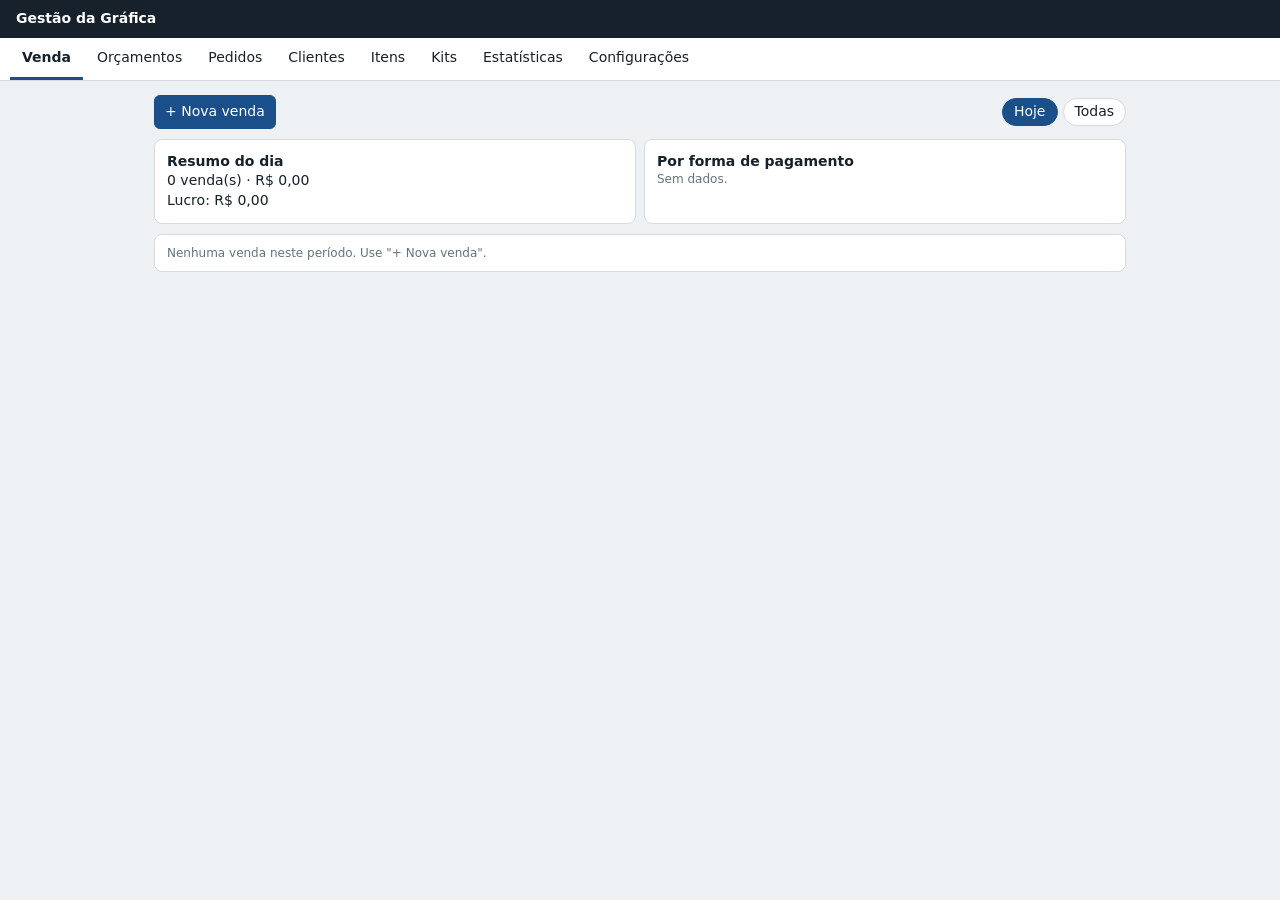
==== index.html @ 1b34eadb "Add files via upload" ====
<!DOCTYPE html>
<html lang="pt-BR"><head><meta charset="utf-8">
<meta name="viewport" content="width=device-width,initial-scale=1">
<title>Gestão da Gráfica</title>
<style>
:root{--bg:#eef1f4;--pan:#fff;--ink:#16212b;--mut:#66727e;--line:#d5dbe1;--acc:#1b4f8a;--acc2:#e8eef6}
*{box-sizing:border-box}[hidden]{display:none!important}
body{margin:0;font:14px/1.4 "Segoe UI",system-ui,Arial,sans-serif;background:var(--bg);color:var(--ink)}
button,input,select,textarea{font:inherit;color:inherit}
input,select,textarea{width:100%;padding:6px 8px;border:1px solid var(--line);border-radius:6px;background:#fff;margin:2px 0 6px}
input[type=checkbox]{width:auto}
button{padding:6px 10px;border:1px solid var(--line);border-radius:6px;background:#fff;cursor:pointer}
button:hover{background:var(--acc2)}button.pri{background:var(--acc);border-color:var(--acc);color:#fff}button.del{color:#a3281f}
:focus-visible{outline:2px solid var(--acc)}
header{padding:9px 16px;background:var(--ink);color:#fff}
#tabs{display:flex;gap:2px;padding:0 10px;background:var(--pan);border-bottom:1px solid var(--line);overflow-x:auto}
#tabs button{border:0;border-bottom:3px solid transparent;border-radius:0;background:none;padding:10px 12px;white-space:nowrap}
#tabs button.on{border-color:var(--acc);font-weight:600}
#main{max-width:1000px;margin:0 auto;padding:14px}
.row{display:flex;justify-content:space-between;align-items:center;gap:8px;flex-wrap:wrap}
.mut{color:var(--mut);font-size:12px}.acts{display:flex;gap:5px;flex-wrap:wrap;align-items:center}.acts input,.acts select{width:auto;margin:0}
.chip{border-radius:20px;padding:3px 11px}.chip.on{background:var(--acc);color:#fff;border-color:var(--acc)}
.list,.form{background:var(--pan);border:1px solid var(--line);border-radius:8px;margin-top:10px}.form{padding:12px}
.item{padding:10px 12px;border-bottom:1px solid var(--line)}.item:last-child{border:0}.click{cursor:pointer}.click:hover{background:var(--acc2)}
.s-aberto{border-left:4px solid #c98a00}.s-aprovado{border-left:4px solid #1b6fd1}.s-executado{border-left:4px solid #7b4bb3}.s-pago{border-left:4px solid #1f8a4c}.s-recusado,.s-arquivado{border-left:4px solid #8a949d}
.tag{display:inline-block;padding:1px 8px;border-radius:10px;background:var(--acc2);font-size:12px;font-weight:600}
dialog{width:min(840px,96vw);border:0;border-radius:10px;padding:16px}dialog::backdrop{background:#0008}
.it{display:grid;grid-template-columns:2.2fr 1fr 1fr 1.2fr 1.2fr 1fr;gap:6px;align-items:end}.it .rm{grid-column:1/-1;justify-self:end}.rw{border:1px solid var(--line);border-radius:8px;padding:8px;margin-bottom:8px;background:#fafbfc}label{display:block;font-size:12px;color:var(--mut)}label input[type=checkbox]{margin-right:6px}
.ex{background:var(--acc2);padding:8px;border-radius:6px;margin-top:6px}.ex label{display:inline-block;margin-right:12px}.ex input,.ex select{width:130px;display:block}
.g2{display:grid;grid-template-columns:1fr 1fr;gap:8px}
.br{display:grid;grid-template-columns:130px 1fr 100px;gap:8px;align-items:center;margin:3px 0}.br i{display:block;height:12px;background:var(--acc);border-radius:3px}.br b{text-align:right;font-weight:600}
.stp{margin:3px 0 0 6px;padding-left:10px;border-left:3px solid #1f8a4c;font-size:13px}.cur{margin:8px 0 0 6px;padding:8px;border:2px solid var(--acc);border-radius:8px}.lock{margin-top:8px;padding:8px;background:#fdecea;border-radius:6px;color:#a3281f}
.warn{background:#fff4d6;padding:4px 8px;border-radius:6px;margin-top:4px}.pl{border-left:4px solid #c98a00}
#bar{position:fixed;left:0;right:0;bottom:0;background:var(--ink);color:#fff;padding:10px 16px;display:flex;gap:10px;align-items:center;justify-content:center;flex-wrap:wrap;z-index:9}
#print{display:none}
@media print{html,body{background:#fff!important}body>*:not(#print){display:none!important}#print{display:block;font:13px Arial;color:#000;background:#fff}
.ph{display:flex;gap:14px;align-items:center;border-bottom:1px solid #000;padding-bottom:8px;margin-bottom:8px}.ph img{max-height:80px;max-width:150px}.ph h1{margin:0;font-size:19px}.ph .ob{border:1px solid #000;padding:6px 10px;text-align:right;white-space:nowrap}
#print table{width:100%;border-collapse:collapse;margin:10px 0}#print th,#print td{border-bottom:1px solid #999;padding:5px;text-align:left}
#print .big{font-size:17px;font-weight:bold;text-align:right}#print .bx{border:1px solid #999;padding:8px;margin:8px 0}}
@media(max-width:720px){body{font-size:15px}#main{padding:8px}button,input,select,textarea{font-size:16px;min-height:40px}.g2{grid-template-columns:1fr}.it{grid-template-columns:1fr 1fr}.it .c1{grid-column:1/-1}.br{grid-template-columns:90px 1fr 84px}dialog{width:100vw;max-width:100vw;min-height:100vh;border-radius:0;padding:10px}.acts button{flex:1 1 auto}.ex input,.ex select{width:100%}}</style><style id="pg"></style></head><body>
<header><b>Gestão da Gráfica</b></header><nav id="tabs"></nav><main id="main"></main>

<dialog id="dq"><h3 id="dqt" style="margin:0 0 8px"></h3>
<div class="g2"><div><label>Cliente<select id="q-c"></select></label><button type="button" onclick="$('#q-nc').hidden=!$('#q-nc').hidden">+ Novo cliente</button></div><label>Data do orçamento<input type="date" id="q-d"></label></div>
<div id="q-nc" class="ex" hidden><div class="row"><b>Novo cliente</b><button type="button" onclick="fcq()">✕ Fechar</button></div><div class="g2"><label>Nome<input id="nc-n" oninput="dupCq()"></label><label>Telefone / WhatsApp<input id="nc-t" oninput="dupCq()" placeholder="(85) 99999-9999"></label></div><label>Endereço<input id="nc-e"></label><div id="nc-dup" class="acts mut"></div><div class="acts"><button type="button" class="pri" onclick="addCq()">Salvar cliente e selecionar</button><button type="button" onclick="fcq()">Cancelar</button></div></div>
<div id="q-i" style="margin-top:8px"></div>
<button onclick="addRow()">+ Item</button>
<div class="g2" style="margin-top:8px"><label class="nv">Entrega<select id="q-x" onchange="qt()"></select></label><label class="nv"><br><input type="checkbox" id="q-g" onchange="qt()"> Entrega grátis (promoção)</label>
<label>Desconto no pagamento à vista<select id="q-dv" onchange="dvSel()"><option value="5">5% (padrão)</option><option value="10">10%</option><option value="x">Outro valor (%)</option></select><input type="number" step="any" id="q-dv2" placeholder="% de desconto" hidden></label><label>Ajuste em R$ (use − para desconto em valor)<input type="number" step="any" id="q-a" oninput="qt()"></label>
<label class="nv">Validade do orçamento (dias)<input type="number" id="q-v"></label><label class="nv">Previsão de produção (dias úteis)<input type="number" id="q-pv"></label></div>
<label>Observações<textarea id="q-o" rows="2"></textarea></label>
<div id="q-pg"></div>
<div class="row"><span><b>Total: <span id="q-t"></span></b><br><span class="mut" id="q-l"></span></span><span class="acts"><button onclick="$('#dq').close()">Fechar</button><button class="pri" onclick="saveQ()">Salvar</button></span></div></dialog>
<datalist id="dsrv"></datalist>
<div id="bar" hidden><span>Salve o PDF e depois anexe na conversa.</span><button class="pri" id="bar-b">Abrir WhatsApp do cliente</button><button onclick="$('#bar').hidden=true">Fechar</button></div>
<div id="print"></div>

<script>
const $=s=>document.querySelector(s),K='gestao_grafica_v1';
const ET=['Confirmação de arte','Fila de produção','Em produção','Em acabamento','Finalizado','Pronto para retirada','Em rota de entrega','Entregue/Retirado'];
const ST={aberto:'Aberto',aprovado:'Aprovado',executado:'Executado',pago:'Pago',recusado:'Recusado',arquivado:'Arquivado'};
const FP=['Pix','Cartão de débito','Cartão de crédito','Dinheiro (na loja)'];
const MSG0=ET.map(e=>`Olá, {nome}! Seu pedido nº {n} está na etapa: ${e}. Previsão de entrega: {prev}.`);
MSG0[4]='Olá, {nome}! Seu pedido nº {n} foi finalizado. Você vai retirar na loja ou prefere entrega?';
let db,tab='ven',flt='todos',edit=null,its=[],hc=null,ec=null,ei=null,ek=null,est='mes',po=null,pf='and',di={},dl=[],dk=[];
function fresh(){return{emp:{},msg:MSG0,cli:[],it:[],kits:[],par:[],tx:[],orc:[],id:1,seq:1}}
function norm(d){d=Object.assign(fresh(),d);d.orc.forEach(o=>{o.it.forEach((r,i)=>{r.rid=r.rid||'r'+o.id+'_'+i;r.cu=r.cu||0;r.cpu=r.cpu||0});o.pays=o.pays||[];o.hp=o.hp||[];if(o.dp){o.aj=rnd((+o.aj||0)-sub(o)*o.dp/100);delete o.dp}if(!o.ln){o.ln=[];sync(o);if(o.tl&&o.ln[0])o.ln[0].tl=o.tl;delete o.tl}});return d}
function load(){try{return norm(JSON.parse(localStorage.getItem(K))||{})}catch(e){return fresh()}}
function save(){try{localStorage.setItem(K,JSON.stringify(db))}catch(e){alert('Não foi possível salvar. O armazenamento do navegador pode estar cheio.')}}
const esc=s=>String(s??'').replace(/[&<>"]/g,c=>({'&':'&amp;','<':'&lt;','>':'&gt;','"':'&quot;'}[c]));
const fmt=v=>(+v||0).toLocaleString('pt-BR',{style:'currency',currency:'BRL'}),fm=n=>(+n||0).toLocaleString('pt-BR',{maximumFractionDigits:2});
const dt=d=>d?d.split('-').reverse().join('/'):'',hoje=()=>new Date().toLocaleDateString('sv'),agora=()=>new Date().toLocaleString('pt-BR');
const cli=id=>db.cli.find(c=>c.id==id),get=id=>db.orc.find(o=>o.id==id),par=id=>db.par.find(p=>p.id==id),txx=id=>db.tx.find(x=>x.id==id)||{valor:0,custo:0};
const phone=p=>{let d=(p||'').replace(/\D/g,'');return d.length<=11?'55'+d:d};
const addD=(d,n)=>{const x=new Date(d+'T12:00');x.setDate(x.getDate()+n);return x.toLocaleDateString('sv')};
const addDU=(d,n)=>{const x=new Date(d+'T12:00');while(n>0){x.setDate(x.getDate()+1);if(x.getDay()%6)n--}return x.toLocaleDateString('sv')};
const rnd=v=>Math.round(v*100)/100,dv=o=>o.dv!=null?o.dv:5,gdv=()=>$('#q-dv').value=='x'?(+$('#q-dv2').value||0):+$('#q-dv').value;const later=f=>setTimeout(f,0);
const sub=o=>o.it.reduce((a,r)=>a+r.t,0),entV=o=>o.gr?0:txx(o.tx).valor,extra=o=>(o.ln||[]).reduce((a,l)=>a+(l.ex?txx(l.ex).valor:0),0);
const dsc=o=>(o.pays||[]).reduce((a,p)=>a+(p.ds||0),0),tot=o=>sub(o)+(+o.aj||0)+entV(o)+extra(o)-dsc(o),paid=o=>(o.pays||[]).reduce((a,p)=>a+p.v,0);
const cost=o=>o.it.reduce((a,r)=>a+(r.cu||0),0)+(o.tx?txx(o.tx).custo||0:0)+(o.ln||[]).reduce((a,l)=>a+(l.ex?txx(l.ex).custo||0:0),0),lucro=o=>tot(o)-cost(o);
const prevD=o=>o.conf?dt(addDU(o.conf,o.prev||0)):(o.prev||0)+' dias úteis';
const unl=o=>tot(o)>0&&paid(o)>=tot(o)/2-.005,done=o=>o.ln.length>0&&o.ln.every(l=>l.tl.length>=7);
const labs=l=>[...ET.slice(0,5),l.modo=='entrega'?'Em rota de entrega':'Pronto para retirada','Entregue/Retirado'];
function conf(o){if(!o.conf){o.conf=hoje();o.po=o.prev}}
function stat(o){if(o.est)return;if(o.venda){o.st=o.pays.length&&paid(o)>=tot(o)-.005?'pago':(o.pays.length?'aprovado':'aberto');return}if(['recusado','arquivado'].includes(o.st)||(o.st=='aberto'&&!o.pays.length))return;o.st=paid(o)>=tot(o)-.005&&o.pays.length?'pago':(done(o)?'executado':'aprovado')}
function sync(o){o.ln=o.ln||[];const ks=[];o.it.forEach(r=>(r.kc||[{iid:r.iid,nome:r.d,dd:r.dd}]).forEach(c=>{const k=r.rid+':'+(c.iid||0);ks.push(k);let l=o.ln.find(x=>x.k==k);if(!l){l={k,d:'',iid:c.iid,dd:0,prio:0,tl:[],oc:[],log:[],modo:'',ex:null,arte:null};o.ln.push(l)}l.iid=c.iid;l.d=r.kc?c.nome+' (kit '+r.d.replace(/^Kit /,'')+')':r.d;l.dd=r.kc?c.dd:r.dd}));o.ln=o.ln.filter(l=>ks.includes(l.k)||l.tl.length)}
db=load();

const idb=()=>new Promise((s,j)=>{const r=indexedDB.open('gg_files',1);r.onupgradeneeded=()=>r.result.createObjectStore('f');r.onsuccess=()=>s(r.result);r.onerror=j});
async function fput(k,v){const d=await idb();return new Promise(s=>{const t=d.transaction('f','readwrite');t.objectStore('f').put(v,k);t.oncomplete=s})}
async function fget(k){const d=await idb();return new Promise(s=>{const r=d.transaction('f').objectStore('f').get(k);r.onsuccess=()=>s(r.result)})}
async function fall(){const d=await idb(),o={};return new Promise(s=>{const r=d.transaction('f').objectStore('f').openCursor();r.onsuccess=()=>{const c=r.result;if(c){o[c.key]=c.value;c.continue()}else s(o)}})}
async function fclr(){const d=await idb();return new Promise(s=>{const t=d.transaction('f','readwrite');t.objectStore('f').clear();t.oncomplete=s})}

function render(){
 $('#tabs').innerHTML=[['ven','Venda'],['orc','Orçamentos'],['ped','Pedidos'],['cli','Clientes'],['it','Itens'],['kit','Kits'],['est','Estatísticas'],['cfg','Configurações']].map(([k,l])=>`<button class="${tab==k?'on':''}" onclick="tab='${k}';po=null;render()">${l}</button>`).join('');
 $('#main').innerHTML={ven:vVen,orc:vOrc,ped:vPed,cli:vCli,it:vIt,kit:vKit,est:vEst,cfg:vCfg}[tab]()}

/* VENDA (PDV) */
let vf='hoje';
function vVen(){const h=hoje(),dd=o=>o.pays.length?o.pays[o.pays.length-1].d:o.data,l=db.orc.filter(o=>o.venda&&(vf=='todas'||dd(o)==h||o.data==h)).sort((a,b)=>b.n-a.n),ok=l.filter(o=>o.st=='pago'&&!o.est),mf={};
 ok.forEach(o=>o.pays.forEach(p=>mf[p.f]=(mf[p.f]||0)+p.v));
 return `<div class="row"><button class="pri" onclick="openQ(null,true)">+ Nova venda</button><div class="acts"><button class="chip ${vf=='hoje'?'on':''}" onclick="vf='hoje';render()">Hoje</button><button class="chip ${vf=='todas'?'on':''}" onclick="vf='todas';render()">Todas</button></div></div>
 <div class="g2"><div class="form"><b>Resumo ${vf=='hoje'?'do dia':'geral'}</b><br>${ok.length} venda(s) · ${fmt(ok.reduce((a,o)=>a+tot(o),0))}<br>Lucro: ${fmt(ok.reduce((a,o)=>a+lucro(o),0))}</div><div class="form"><b>Por forma de pagamento</b>${bars(mf)}</div></div>
 <div class="list">${l.map(o=>{const c=cli(o.cid);return `<div class="item s-${o.est?'arquivado':o.st}"><div class="row"><b>Venda nº ${o.n} · ${esc(c?c.nome:'Consumidor')}</b><b>${fmt(tot(o))}</b></div><div class="mut">${dt(o.data)} · <span class="tag">${o.est?'Estornada':ST[o.st]}</span> · ${o.it.map(r=>esc(r.d)).join(', ')} · ${o.pays.map(p=>esc(p.f)).join(', ')}</div>
 <div class="acts" style="margin-top:6px"><button onclick="openQ(${o.id})">${o.pays.length?'Abrir':'Abrir / Receber'}</button>${o.pays.length?`<button onclick="recibo(get(${o.id}),${o.pays.length-1})">Recibo</button>`:''}${o.pays.length&&!o.est?`<button class="del" onclick="estornar(${o.id})">Estornar</button>`:''}${!o.pays.length?`<button class="del" onclick="delQ(${o.id})">Excluir</button>`:''}</div></div>`}).join('')||'<div class="item mut">Nenhuma venda neste período. Use "+ Nova venda".</div>'}</div>`}
function estornar(id){if(confirm('Estornar esta venda? O registro fica guardado, mas ela sai das estatísticas.')){const o=get(id);o.est=1;o.st='arquivado';save();render()}}

/* ORÇAMENTOS */
function vOrc(){
 const l=db.orc.filter(o=>!o.venda&&(flt=='todos'?o.st!='arquivado':o.st==flt)).sort((a,b)=>b.n-a.n);
 return `<div class="row"><div class="acts">${['todos',...Object.keys(ST)].map(s=>`<button class="chip ${flt==s?'on':''}" onclick="flt='${s}';render()">${s=='todos'?'Ativos':ST[s]}</button>`).join('')}</div><button class="pri" onclick="openQ()">+ Novo orçamento</button></div>
 <div class="list">${l.map(o=>{const c=cli(o.cid);return `<div class="item s-${o.st}"><div class="row"><b>Nº ${o.n} · ${esc(c?c.nome:'(sem cliente)')}</b><b>${fmt(tot(o))}</b></div><div class="mut">${dt(o.data)} · <span class="tag">${ST[o.st]}</span> · pago ${fmt(paid(o))} · saldo ${fmt(tot(o)-paid(o))}</div>
 <div class="acts" style="margin-top:6px"><button onclick="openQ(${o.id})">Editar / Pagamentos</button><button onclick="wpp(${o.id})">WhatsApp (texto)</button><button onclick="pdf(${o.id})">WhatsApp + PDF</button>
 ${o.st=='aberto'?`<button onclick="setM(${o.id},'recusado')">Recusar</button>`:''}${['recusado','arquivado'].includes(o.st)?`<button onclick="setM(${o.id},'aberto')">Reabrir</button>`:`<button onclick="setM(${o.id},'arquivado')">Arquivar</button>`}<button class="del" onclick="delQ(${o.id})">Excluir</button></div></div>`}).join('')||'<div class="item mut">Nenhum orçamento nesta lista.</div>'}</div>`}
function setM(id,s){const o=get(id);o.st=s;stat(o);save();render()}
function delQ(id){if(confirm('Excluir este orçamento?')){db.orc=db.orc.filter(o=>o.id!=id);save();render()}}

/* DIÁLOGO DO ORÇAMENTO */
const newRow=()=>({rid:'r'+(db.id++),d:'',u:'un',q:1,p:0,t:0,cu:0,cpu:0,dd:0});
function addRow(){its.push(newRow());rowsI()}
const cliOpts=sel=>'<option value="">— escolher cliente —</option>'+db.cli.map(c=>`<option value="${c.id}" ${sel==c.id?'selected':''}>${esc(c.nome)}</option>`).join('');
function fcq(){['n','t','e'].forEach(x=>$('#nc-'+x).value='');$('#nc-dup').innerHTML='';$('#q-nc').hidden=true}
function useC(id){$('#q-c').innerHTML=cliOpts(id);fcq()}
function dupCq(){const n=$('#nc-n').value.trim().toLowerCase(),t=$('#nc-t').value.replace(/\D/g,''),m=db.cli.filter(c=>(n.length>=2&&c.nome.toLowerCase().includes(n))||(t.length>=6&&(c.tel||'').replace(/\D/g,'').includes(t))).slice(0,4);$('#nc-dup').innerHTML=m.length?'Já cadastrado? '+m.map(c=>`<button type="button" onclick="useC(${c.id})">${esc(c.nome)} ${esc(c.tel)}</button>`).join(' '):''}
function addCq(){const n=$('#nc-n').value.trim();if(!n)return $('#nc-n').focus();const tel=$('#nc-t').value.trim(),d=db.cli.find(c=>c.nome.toLowerCase()==n.toLowerCase()||(tel&&(c.tel||'').replace(/\D/g,'')==tel.replace(/\D/g,'')));if(d&&confirm('Já existe o cliente "'+d.nome+'". Usar o cadastro existente?'))return useC(d.id);const c={id:db.id++,nome:n,tel,end:$('#nc-e').value.trim()};db.cli.push(c);save();useC(c.id)}
let vm=false;function dvSel(){$('#q-dv2').hidden=$('#q-dv').value!='x'}
function openQ(id,v){const o=id?get(id):null;vm=o?!!o.venda:!!v;edit=o?o.id:null;document.querySelectorAll('.nv').forEach(e=>e.hidden=vm);
 $('#dqt').textContent=o?(vm?'Venda':'Orçamento')+' nº '+o.n:(vm?'Nova venda':'Novo orçamento');
 $('#q-c').innerHTML=cliOpts(o?o.cid:null);$('#q-nc').hidden=true;{const d=dv(o||{});$('#q-dv').value=[5,10].includes(d)?d:'x';$('#q-dv2').value=[5,10].includes(d)?'':d;$('#q-dv2').hidden=[5,10].includes(d)}
 $('#q-x').innerHTML='<option value="">Sem entrega</option>'+db.tx.map(x=>`<option value="${x.id}" ${o&&o.tx==x.id?'selected':''}>${esc(x.nome)} - ${fmt(x.valor)}</option>`).join('');
 $('#q-d').value=o?o.data:hoje();$('#q-a').value=o?o.aj||'':'';$('#q-v').value=o?o.val:6;$('#q-g').checked=!!(o&&o.gr);
 its=o?o.it.map(x=>JSON.parse(JSON.stringify(x))):[newRow()];$('#q-o').value=o?o.obs:'';
 $('#dsrv').innerHTML=db.it.map(s=>`<option value="${esc(s.nome)}">`).join('')+db.kits.map(k=>`<option value="Kit: ${esc(k.nome)}">`).join('');
 rowsI();$('#q-pv').value=o?o.prev:Math.max(0,...its.map(r=>r.dd||0));pgs();$('#dq').showModal()}
function rowsI(){$('#q-i').innerHTML=its.map((r,i)=>{const it=db.it.find(x=>x.id==r.iid);return `<div class="rw"><div class="it">
 <label class="c1">Item / descrição<input id="rn${i}" list="dsrv" placeholder="Digite ou escolha um item" value="${esc(r.d)}" onchange="pick(${i},this.value)"></label>
 <label>Unidade de medida<input value="${esc(r.u)}" oninput="its[${i}].u=this.value"></label>
 <label>Quantidade<input type="number" step="any" id="rq${i}" value="${r.q}" oninput="rc(${i},'q',this.value)"></label>
 <label>Valor unitário (R$)<input type="number" step="any" id="rp${i}" value="${+(+r.p).toFixed(4)}" oninput="rc(${i},'p',this.value)"></label>
 <label>Valor total (R$)<input type="number" step="any" id="rt${i}" value="${+(+r.t).toFixed(2)}" oninput="rc(${i},'t',this.value)"></label>
 <label>Prazo (dias úteis)<input type="number" id="rd${i}" value="${r.dd||0}" oninput="its[${i}].dd=+this.value;pv()"></label>
 <button class="rm del" onclick="its.splice(${i},1);rowsI()">Remover item</button></div>
 ${it&&it.tipo=='m2'?`<div class="ex"><label>Largura (m)<input type="number" step="any" value="${r.w||''}" oninput="its[${i}].w=this.value;calc(${i});upd(${i})"></label><label>Altura (m)<input type="number" step="any" value="${r.h||''}" oninput="its[${i}].h=this.value;calc(${i});upd(${i})"></label><label>Área cobrada<br><b id="ra${i}">${fm(r.ar)} m²</b></label>${it.mm?`<span class="mut">mínimo cobrado: ${fm(it.mm)} m²</span>`:''}</div>`:''}
 ${it&&it.tipo=='lote'?`<div class="ex"><label>Lote (quantidade)<select onchange="its[${i}].lq=+this.value;calc(${i});later(()=>{rowsI();pv()})">${it.lotes.map((l,j)=>`<option value="${j}" ${(r.lq||0)==j?'selected':''}>${fm(l.q)} unid. - ${fmt(l.t)}</option>`).join('')}</select></label></div>`:''}</div>`}).join('');qt()}
function calc(i){const r=its[i],it=db.it.find(x=>x.id==r.iid),k=db.kits.find(x=>x.id==r.kid);
 if(k){r.d='Kit '+k.nome;r.u='kit';const pr=k.promoOn&&k.promo;r.pn=pr?k.preco:0;r.p=pr?k.promo:k.preco;r.kc=k.itens.map(c=>{const x=db.it.find(y=>y.id==c.iid)||{};return{iid:c.iid,nome:(c.q>1?c.q+'x ':'')+(x.nome||'?'),dd:x.dias||0}});r.cpu=k.itens.reduce((a,c)=>a+((db.it.find(y=>y.id==c.iid)||{}).cp||0)*c.q,0);r.dd=Math.max(0,...r.kc.map(c=>c.dd))}
 else if(it&&it.tipo=='m2'){const w=+r.w||0,h=+r.h||0,a=Math.max(w*h,+it.mm||0),pr=it.promoOn&&it.pr;r.u='un';r.ar=a;r.pn=pr?it.mp:0;r.p=a*(pr?it.pr:it.mp);r.cpu=a*(+it.cm||0);r.dd=it.dias||0;r.d=`${it.nome} ${fm(w)} x ${fm(h)} m (${fm(a)} m²${a>w*h?', mínimo':''})`}
 else if(it&&it.tipo=='lote'){const l=it.lotes[r.lq||0];if(!l)return;const pr=it.promoOn&&l.pr;r.q=1;r.u='unidades';r.d=`${fm(l.q)} unid. ${it.nome}`;r.pn=pr?l.t:0;r.p=pr?l.pr:l.t;r.cpu=+l.c||0;r.dd=+l.d||0}
 else if(it){r.d=it.nome;r.u=it.un||'un';const pr=it.promoOn&&it.pr;r.pn=pr?it.preco:0;r.p=pr?it.pr:it.preco;r.cpu=it.cp||0;r.dd=it.dias||0}
 r.p=rnd(r.p*1e4)/1e4;r.t=rnd(r.q*r.p);r.cu=rnd(r.q*r.cpu)}
function pick(i,v){const r=its[i],k=db.kits.find(x=>'Kit: '+x.nome==v),it=db.it.find(x=>x.nome.toLowerCase()==v.toLowerCase());r.d=v;r.iid=it?it.id:null;r.kid=k?k.id:null;delete r.kc;r.lq=0;r.w=r.h='';
 if(it||k){r.q=it&&it.tipo=='un'&&it.q?+it.q:1;calc(i)}later(()=>{rowsI();pv()})}
function rc(i,k,v){const r=its[i],it=db.it.find(x=>x.id==r.iid);v=+v;r[k]=v;
 if(it&&it.tipo=='m2'&&k=='q')calc(i);else{if(k=='q'){if(r.p)r.t=rnd(v*r.p);else if(r.t&&v)r.p=r.t/v}if(k=='p')r.t=rnd(r.q*v);if(k=='t'&&r.q)r.p=v/r.q;r.cu=rnd(r.q*(r.cpu||0))}
 upd(i);qt()}
function upd(i){const r=its[i];$('#rp'+i).value=+(+r.p).toFixed(4);$('#rt'+i).value=+(+r.t).toFixed(2);$('#rd'+i).value=r.dd||0;$('#rn'+i).value=r.d;const ra=$('#ra'+i);if(ra)ra.textContent=fm(r.ar)+' m²';pv();qt()}
function pv(){$('#q-pv').value=Math.max(0,...its.map(r=>r.dd||0))}
function qt(){const o={it:its,aj:$('#q-a').value,tx:+$('#q-x').value||null,gr:$('#q-g').checked,ln:[]},T=tot(o),L=lucro(o);$('#q-t').textContent=fmt(T);
 const bad=its.some(r=>r.t<r.cu);$('#q-l').innerHTML=`Lucro estimado (interno): ${fmt(L)} (${T?Math.round(L/T*100):0}%)${bad?' <b style="color:#a3281f">· atenção: item com preço abaixo do custo</b>':''}`}
function saveQ(){const d={cid:+$('#q-c').value||null,data:$('#q-d').value,it:its.filter(x=>x.d.trim()),obs:$('#q-o').value,aj:+$('#q-a').value||0,dv:gdv(),tx:+$('#q-x').value||null,gr:$('#q-g').checked,val:+$('#q-v').value||6,prev:+$('#q-pv').value||0};
 d.it.forEach(r=>{if(!r.iid&&!r.kid){const n={id:db.id++,nome:r.d,tipo:'un',un:r.u,q:0,preco:r.q?r.t/r.q:r.p,cp:r.cpu||0,prod:'local',par:null,dias:r.dd||0};db.it.push(n);r.iid=n.id}});
 let o;if(edit){o=get(edit);Object.assign(o,d)}else{o={id:db.id++,n:db.seq++,st:'aberto',pays:[],ln:[],hp:[],venda:vm?1:0,...d};db.orc.push(o);edit=o.id}
 if(!o.venda)sync(o);stat(o);save();render();pgs();qt()}
function pgs(){const o=edit?get(edit):null;
 $('#q-pg').innerHTML=!o?'<p class="mut">Salve o orçamento para registrar pagamentos.</p>':`<div class="form"><b>Pagamentos</b> <span class="tag">${ST[o.st]}</span> <span class="mut">(total ${fmt(tot(o))} · pago ${fmt(paid(o))} · saldo ${fmt(tot(o)-paid(o))})</span><div class="mut">A produção é liberada com pelo menos 50% pago.</div>
 ${o.pays.map((p,i)=>`<div class="row">${dt(p.d)} · ${fmt(p.v)} · ${esc(p.f)}<button onclick="recibo(get(${o.id}),${i})">Recibo</button></div>`).join('')}
 <div class="acts" style="margin-top:6px"><select id="pf" style="width:auto">${FP.map(f=>`<option>${f}</option>`).join('')}</select><button onclick="pay('50')">Entrada 50%</button><button onclick="pay('tot')">Total / saldo</button><button onclick="pay('out')">Outro valor</button><button onclick="pay('av')">À vista (−${fm(dv(o))}%)</button></div></div>`}
function pay(k){const o=get(edit),f=$('#pf').value,t=tot(o),r=t-paid(o);let v,ds=0;
 if(k=='av'){o.dv=gdv();v=rnd(r*(1-o.dv/100));ds=rnd(r-v)}else v=rnd(k=='50'?t/2:k=='tot'?r:+(prompt('Valor recebido (R$):',r.toFixed(2))||0));
 if(!(v>0))return;if(!ds&&v>r+.005&&!confirm('Valor maior que o saldo ('+fmt(r)+'). Confirmar mesmo assim?'))return;
 if(!confirm('Confirmar '+fmt(v)+' em '+f+(ds?' (com desconto à vista de '+fmt(ds)+')':'')+'?'))return;
 o.pays.push({v,f,d:hoje(),ds});conf(o);if(!o.venda)sync(o);stat(o);save();render();pgs();$('#q-t').textContent=fmt(tot(o));
 if(confirm('Emitir o recibo deste pagamento?'))recibo(o,o.pays.length-1)}

/* DOCUMENTOS */
function hdr(box){const e=db.emp;return `<div class="ph">${e.logo?`<img src="${e.logo}">`:''}<div style="flex:1"><h1>${esc(e.nome||'Minha loja')}</h1>${[e.end,e.tel&&'Tel/WhatsApp: '+e.tel,e.ig&&'Instagram: '+e.ig,e.cnpj&&'CNPJ: '+e.cnpj].filter(Boolean).map(esc).join('<br>')}</div><div class="ob">${box}</div></div>`}
const cbox=c=>c?`<p>Cliente: <b>${esc(c.nome)}</b>${c.tel?' · Contato: '+esc(c.tel):''}<br>${c.end?'Endereço: '+esc(c.end):''}</p>`:'';
function pr(html,title,msg,o,size){$('#pg').textContent='@page{size:'+size+';margin:10mm}';$('#print').innerHTML=html;const t=document.title;document.title=title.replace(/\s+/g,'_');
 window.onafterprint=()=>{document.title=t;$('#bar').hidden=false;$('#bar-b').onclick=()=>{wa(o,msg);$('#bar').hidden=true}};print()}
const prazo=o=>Math.max(0,...o.it.map(r=>r.dd||0),o.prev||0);
function pdf(id){const o=get(id),c=cli(o.cid),T=tot(o),e=db.emp;
 pr(`${hdr(`<b>ORÇAMENTO Nº ${o.n}</b><br>Criado em ${dt(o.data)}<br>Válido até ${dt(addD(o.data,o.val||6))}`)}${cbox(c)}
 <table><tr><th>Descrição</th><th>Unid.</th><th>Qtd</th><th>Valor unit.</th><th>Valor</th></tr>${o.it.map(r=>`<tr><td>${esc(r.d)}</td><td>${esc(r.u)}</td><td>${fm(r.q)}</td><td>${r.pn?'<s>'+fmt(r.pn)+'</s> ':''}${fmt(r.p)}</td><td>${fmt(r.t)}</td></tr>`).join('')}
 ${o.tx||o.gr?`<tr><td colspan="4">Entrega${o.gr?' (grátis)':''}</td><td>${fmt(entV(o))}</td></tr>`:''}${dsc(o)?`<tr><td colspan="4">Desconto à vista</td><td>- ${fmt(dsc(o))}</td></tr>`:''}${o.aj?`<tr><td colspan="4">${o.aj<0?'Desconto':'Acréscimo'}</td><td>${fmt(o.aj)}</td></tr>`:''}</table>
 <p class="big">Total: ${fmt(T)}</p><div class="bx"><b>Forma de pagamento</b><br>À vista no Pix com ${fm(dv(o))}% de desconto: ${fmt(T*(1-dv(o)/100))}<br>Entrada de 50% (${fmt(T/2)}) no Pix e restante na entrega (${fmt(T/2)})<br>Parcelado em 2x de ${fmt(T/2)} no cartão, sem juros<br>Acima de 3x: consultar o vendedor${e.pix?`<br>Chave Pix: <b>${esc(e.pix)}</b>${e.titular?' ('+esc(e.titular)+')':''}`:''}</div>
 <p>Previsão de produção: ${prazo(o)} dias úteis após a aprovação da arte, sujeita à demanda.</p>${o.obs?'<p>'+esc(o.obs).replace(/\n/g,'<br>')+'</p>':''}`,
 'Orcamento-'+o.n+'-'+(c?c.nome:''),'Olá! Segue o orçamento nº '+o.n+' em PDF.',o,'A4')}
function recibo(o,i){const c=cli(o.cid),p=o.pays[i];
 pr(`${hdr(`<b>RECIBO Nº ${o.n}-${i+1}</b><br>${dt(p.d)}`)}${cbox(c)}<p>Recebemos a quantia de <b>${fmt(p.v)}</b>, forma de pagamento: <b>${esc(p.f)}</b>, referente ${o.venda?'à venda':'ao pedido'} nº ${o.n}.</p><p>Total do pedido: ${fmt(tot(o))}<br>Total pago: ${fmt(paid(o))}<br>${dsc(o)?'Desconto à vista concedido: '+fmt(dsc(o))+'<br>':''}Saldo em aberto: ${fmt(tot(o)-paid(o))}</p>`,
 'Recibo-'+o.n+'-'+(i+1),'Olá! Segue o recibo do pedido nº '+o.n+' em PDF.',o,'A5')}
function txt(o){const c=cli(o.cid),T=tot(o);return `*Orçamento nº ${o.n}*${db.emp.nome?' - '+db.emp.nome:''}\nCliente: ${c?c.nome:''}\n\n`+o.it.map(r=>`${r.d} - ${fmt(r.t)}`).join('\n')+(o.tx||o.gr?`\nEntrega${o.gr?' (grátis)':''}: ${fmt(entV(o))}`:'')+`\n\n*Total: ${fmt(T)}*\nÀ vista no Pix (${fm(dv(o))}% de desconto): ${fmt(T*(1-dv(o)/100))}\nEntrada de 50%: ${fmt(T/2)}\n2x no cartão sem juros: ${fmt(T/2)} cada\nPrevisão de produção: ${prazo(o)} dias úteis`}
function wa(o,t){const c=cli(o.cid);window.open('https://wa.me/'+(c&&c.tel?phone(c.tel):'')+'?text='+encodeURIComponent(t),'_blank')}
function wpp(id){const o=get(id);wa(o,txt(o))}
const fill=(t,o)=>t.replace('{nome}',(cli(o.cid)||{}).nome||'').replace('{n}',o.n).replace('{prev}',prevD(o));
function mapa(i){const c=cli(i);if(c&&c.end)window.open('https://www.google.com/maps/search/?api=1&query='+encodeURIComponent(c.end),'_blank')}

/* PEDIDOS */
function ginfo(o){let m=null;o.ln.forEach(l=>{if(!m||l.tl.length<m.tl.length)m=l});return m}
function glab(o){const l=ginfo(o);return !l?'—':l.tl.length?labs(l)[l.tl.length-1]:'Aguardando início'}
function tpl(l){const m=l.tl.length-1;return m<0?0:m<=4?m:m==5?(l.modo=='entrega'?6:5):7}
function vPed(){if(po&&get(po))return vDet(get(po));po=null;
 const l=db.orc.filter(o=>!o.venda&&['aprovado','executado','pago'].includes(o.st)&&(pf=='fim'?done(o):!done(o))).sort((a,b)=>a.n-b.n);
 return `<div class="acts"><button class="chip ${pf=='and'?'on':''}" onclick="pf='and';render()">Em andamento</button><button class="chip ${pf=='fim'?'on':''}" onclick="pf='fim';render()">Entregues</button></div>
 <div class="list">${l.map(o=>{const c=cli(o.cid),oc=o.ln.some(x=>x.oc.some(y=>!y.r));return `<div class="item click s-${o.st}" onclick="po=${o.id};render()"><div class="row"><b>Nº ${o.n} · ${esc(c?c.nome:'')}</b><span class="tag">${done(o)?'Entregue':glab(o)}</span></div><div class="mut">${o.ln.length} produto(s) · previsão ${prevD(o)} · ${ST[o.st]}${unl(o)?'':' · <b style="color:#a3281f">aguardando 50% para liberar a produção</b>'}${oc?' · <b style="color:#c98a00">⚠ ocorrência</b>':''}</div></div>`}).join('')||`<div class="item mut">${pf=='fim'?'Nenhum pedido entregue.':'Nenhum pedido em andamento. Os pedidos aparecem aqui depois do primeiro pagamento.'}</div>`}</div>`}
function vDet(o){const c=cli(o.cid),f=Math.max(0,tot(o)/2-paid(o)),ln=o.ln.map((l,i)=>[l,i]).sort((a,b)=>b[0].prio-a[0].prio);
 return `<button onclick="po=null;render()">← Voltar aos pedidos</button>
 <div class="form s-${o.st}"><div class="row"><b>Nº ${o.n} · ${esc(c?c.nome:'')}</b><span class="tag">${done(o)?'Entregue':glab(o)}</span></div><div class="mut">${ST[o.st]} · total ${fmt(tot(o))} · pago ${fmt(paid(o))} · previsão ${prevD(o)}${o.po&&o.po!=o.prev?' (original: '+o.po+' dias úteis)':''}</div>
 <div class="acts" style="margin-top:6px"><button class="pri" onclick="sendS(${o.id})">Enviar status geral ao cliente</button><input type="number" id="pv" value="${o.prev||0}" style="width:70px" title="Previsão em dias úteis"><button onclick="setPrevUI(${o.id})">Atualizar previsão</button>${c&&c.end?`<button onclick="mapa(${c.id})">Ver no mapa</button>`:''}</div>
 ${o.hp.map(h=>`<div class="mut">Previsão ${h.de} → ${h.para} dias (${dt(h.d)})${h.m?' · '+esc(h.m):''}</div>`).join('')}</div>`+ln.map(([l,i])=>vLn(o,l,i,f)).join('')}
function vLn(o,l,i,f){const L=labs(l),n=l.tl.length,it=db.it.find(x=>x.id==l.iid),p=it&&it.prod=='terc'?par(it.par):null,k=o.id+','+i;
 return `<div class="form ${l.prio?'pl':''}"><div class="row"><b>${l.prio?'★ ':''}${esc(l.d)}</b><span class="acts"><button onclick="prio(${k})">${l.prio?'Tirar prioridade':'Prioridade'}</button>${p?`<button onclick="mail(${k})">E-mail p/ ${esc(p.nome)}</button>`:''}</span></div>
 <div class="mut">${p?'Terceirizado: '+esc(p.nome):'Produção local'} · prazo ${l.dd||0} dias · <select style="width:auto;margin:0" onchange="setEx(${k},this.value)"><option value="">entrega junto com o pedido</option>${db.tx.map(x=>`<option value="${x.id}" ${l.ex==x.id?'selected':''}>entrega separada: ${esc(x.nome)} (${fmt(x.valor)})</option>`).join('')}</select></div>
 <div class="acts" style="margin:4px 0">${l.arte?`<a href="#" onclick="bx('${esc(l.arte.k)}');return false">📎 ${esc(l.arte.name)}</a>`:'<span class="mut">Sem arte anexada</span>'}<label class="mut">Anexar PDF da arte <input type="file" accept="application/pdf" onchange="arte(${k},this.files[0])"></label></div>
 ${l.oc.map((x,j)=>x.r?'':`<div class="warn">⚠ ${esc(x.t)}: ${esc(x.o)} <span class="mut">(${x.d})</span> <button onclick="resolv(${k},${j})">Resolver</button></div>`).join('')}
 ${l.tl.map(t=>`<div class="stp">✔ <b>${esc(t.e)}</b> · ${t.d}${t.o?' · '+esc(t.o):''}${t.s?' · status enviado':''}</div>`).join('')}
 ${n>=7?'<div class="stp"><b>Linha entregue</b></div>':!unl(o)?`<div class="lock">Produção bloqueada: faltam ${fmt(f)} para chegar a 50% do pedido. Registre o pagamento no orçamento.</div>`:`<div class="cur"><b>Próxima etapa: ${L[n]}</b>
 ${n==5?`<div class="acts"><span>Cliente vai:</span><select onchange="setModo(${k},this.value)"><option value="retirada">Retirar na loja</option><option value="entrega" ${l.modo=='entrega'?'selected':''}>Receber em casa</option></select></div>`:''}
 <input id="eo${o.id}_${i}" placeholder="Observação (opcional)"><div class="acts"><button class="pri" onclick="regE(${k})">Registrar: ${L[n]}</button>${n>0?`<button onclick="undoE(${k})">Voltar etapa</button>`:''}${n==2||n==3?`<button onclick="occ(${k},'Aguardando chegada de material')">Aguardando material</button><button onclick="occ(${k},'Correção / erro na produção')">Correção / erro</button>`:''}</div></div>`}
 ${n>=7?`<div class="acts" style="margin-top:6px"><button onclick="undoE(${k})">Voltar etapa (desfazer entrega)</button></div>`:''}</div>`}
function regE(oid,i){const o=get(oid),l=o.ln[i],n=l.tl.length,L=labs(l);if(n>=7||!unl(o))return;if(n==6&&!confirm('Confirmar que "'+l.d+'" foi entregue/retirado?'))return;
 l.tl.push({e:L[n],d:agora(),ts:hoje(),o:$('#eo'+oid+'_'+i).value,s:0});stat(o);save();render()}
function undoE(oid,i){const o=get(oid),l=o.ln[i];if(!l.tl.length||!confirm('Voltar a etapa "'+l.tl[l.tl.length-1].e+'"?'))return;l.log.push('Etapa "'+l.tl[l.tl.length-1].e+'" desfeita em '+agora());l.tl.pop();stat(o);save();render()}
function prio(oid,i){const l=get(oid).ln[i];l.prio=l.prio?0:1;save();render()}
function setModo(oid,i,v){get(oid).ln[i].modo=v;save();render()}
function setEx(oid,i,v){get(oid).ln[i].ex=+v||null;save();render()}
function resolv(oid,i,j){get(oid).ln[i].oc[j].r=1;save();render()}
function sendS(oid){const o=get(oid),l=ginfo(o);if(!l)return;wa(o,fill(db.msg[tpl(l)]||MSG0[tpl(l)],o));if(l.tl.length){l.tl[l.tl.length-1].s=1;save();render()}}
function setPrevUI(oid){const o=get(oid),n=+$('#pv').value||0;if(n==o.prev)return;const m=prompt('Motivo da mudança de previsão (vai na mensagem ao cliente):','');if(m===null)return;setPrev(o,n,m,0)}
function setPrev(o,n,m,sk){o.hp.push({de:o.prev,para:n,d:hoje(),m});o.prev=n;save();render();if(sk||confirm('Avisar o cliente da nova previsão pelo WhatsApp?'))wa(o,fill('Olá, {nome}! A previsão do pedido nº {n} foi atualizada para {prev}.'+(m?' Motivo: '+m:''),o))}
function occ(oid,i,t){const o=get(oid),l=o.ln[i],m=prompt(t+' — descreva o motivo:','');if(m===null)return;l.oc.push({t,o:m,d:agora()});save();render();
 if(confirm('Atualizar a previsão e avisar o cliente?')){const n=prompt('Nova previsão em dias úteis (a partir da confirmação):',o.prev);if(n!==null)setPrev(o,+n||o.prev,t+': '+m,1)}}
function mail(oid,i){const o=get(oid),l=o.ln[i],it=db.it.find(x=>x.id==l.iid),p=it?par(it.par):null;if(!p)return;const c=cli(o.cid);
 location.href='mailto:'+(p.email||'')+'?subject='+encodeURIComponent('Pedido nº '+o.n+(c?' - '+c.nome:''))+'&body='+encodeURIComponent('Olá! Segue pedido para produção:\n\n'+l.d+'\nPrazo previsto: '+(l.dd||0)+' dias úteis\n\n(Anexe o arquivo da arte'+(l.arte?': '+l.arte.name:'')+'.)')}
function arte(oid,i,f){if(!f)return;const r=new FileReader();r.onload=async()=>{const k='a'+oid+'_'+i+'_'+Date.now();await fput(k,{name:f.name,data:r.result});get(oid).ln[i].arte={k,name:f.name};save();render()};r.readAsDataURL(f)}
async function bx(k){const f=await fget(k);if(!f)return alert('Arquivo não encontrado neste navegador.');const a=document.createElement('a');a.href=f.data;a.download=f.name;a.click()}

/* CLIENTES */
function vCli(){const c=ec?cli(ec):{};
 return `<div class="form"><b>${ec?'Editar cliente':'Novo cliente'}</b><label>Nome<input id="c-n" value="${esc(c.nome)}"></label><label>Telefone / WhatsApp com DDD<input id="c-t" value="${esc(c.tel)}"></label><label>Endereço<input id="c-e" value="${esc(c.end)}"></label><div class="acts"><button class="pri" onclick="saveC()">Salvar cliente</button>${ec?'<button onclick="ec=null;render()">Cancelar</button>':''}</div></div>
 <div class="list">${db.cli.slice().sort((a,b)=>a.nome.localeCompare(b.nome)).map(c=>`<div class="item"><div class="row"><div><b>${esc(c.nome)}</b><div class="mut">${esc(c.tel)} ${esc(c.end)}</div></div><span class="acts"><button onclick="hc=hc==${c.id}?null:${c.id};render()">Histórico</button>${c.end?`<button onclick="mapa(${c.id})">Ver no mapa</button>`:''}<button onclick="ec=${c.id};render()">Editar</button><button class="del" onclick="if(confirm('Excluir cliente?')){db.cli=db.cli.filter(x=>x.id!=${c.id});save();render()}">Excluir</button></span></div>
 ${hc==c.id?db.orc.filter(o=>o.cid==c.id).map(o=>`<div class="mut" style="margin-left:10px">Nº ${o.n} · ${dt(o.data)} · ${ST[o.st]} · ${fmt(tot(o))}${o.ln.length?' · '+(done(o)?'Entregue':glab(o)):''}</div>`).join('')||'<div class="mut">Sem orçamentos.</div>':''}</div>`).join('')||'<div class="item mut">Nenhum cliente cadastrado.</div>'}</div>`}
function saveC(){const d={nome:$('#c-n').value.trim(),tel:$('#c-t').value.trim(),end:$('#c-e').value.trim()};if(!d.nome)return $('#c-n').focus();if(ec)Object.assign(cli(ec),d);else db.cli.push({id:db.id++,...d});ec=null;save();render()}

/* ITENS */
function vIt(){const i=ei?db.it.find(x=>x.id==ei):{},tp=i.tipo||'un',v=x=>esc(i[x]??''),s=a=>tp==a?'':'style="display:none"';
 if(!di.on){dl=(i.lotes||[]).map(x=>({...x}));di.on=1}
 return `<div class="form"><b>${ei?'Editar item':'Novo item'}</b> <span class="mut">(itens digitados no orçamento são salvos aqui automaticamente)</span>
 <div class="g2"><label>Nome ou descrição do produto<input id="i-n" value="${v('nome')}"></label>
 <label>Como o produto é vendido<select id="i-tp" onchange="tpSel(this.value)"><option value="un">Por unidade / quantidade</option><option value="lote" ${tp=='lote'?'selected':''}>Lotes fixos (ex.: panfleto 1.000, 2.500...)</option><option value="m2" ${tp=='m2'?'selected':''}>Por metro quadrado (m²)</option></select></label>
 <label>Tipo de produção<select id="i-pd"><option value="local">Produção local</option><option value="terc" ${i.prod=='terc'?'selected':''}>Produção terceirizada</option></select></label>
 <label>Parceiro (se terceirizada)<select id="i-pa"><option value="">—</option>${db.par.map(p=>`<option value="${p.id}" ${i.par==p.id?'selected':''}>${esc(p.nome)}</option>`).join('')}</select></label>
 <label>Prazo de produção (dias úteis)<input id="i-d" type="number" value="${v('dias')}"></label><label><br><input type="checkbox" id="i-po" ${i.promoOn?'checked':''}>Promoção ativa</label></div>
 <div id="s-un" ${s('un')}><div class="g2"><label>Unidade de medida (un, m, cento...)<input id="i-u" value="${v('un')}"></label><label>Quantidade (ex.: 250)<input id="i-q" type="number" step="any" value="${v('q')}" oninput="fi('q')"></label>
 <label>Valor total do produto (R$)<input id="i-t" type="number" step="any" value="${i.q&&i.preco?+(i.q*i.preco).toFixed(2):''}" oninput="fi('t')"></label><label>Valor unitário (R$)<input id="i-p" type="number" step="any" value="${v('preco')}" oninput="fi('p')"></label>
 <label>Custo total (R$)<input id="i-ct" type="number" step="any" value="${i.q&&i.cp?+(i.q*i.cp).toFixed(2):''}" oninput="fi('ct')"></label><label>Custo unitário (R$)<input id="i-cp" type="number" step="any" value="${v('cp')}" oninput="fi('cp')"></label>
 <label>Valor unitário promocional (R$)<input id="i-pr" type="number" step="any" value="${i.tipo!='m2'?v('pr'):''}"></label></div></div>
 <div id="s-m2" ${s('m2')}><div class="mut">A largura e a altura são pedidas na hora do orçamento.</div><div class="g2"><label>Valor do m² (R$)<input id="i-mp" type="number" step="any" value="${v('mp')}"></label><label>Custo do m² (R$)<input id="i-cm" type="number" step="any" value="${v('cm')}"></label><label>Metragem mínima cobrada (m², ex.: 0,5 ou 1)<input id="i-mm" type="number" step="any" value="${v('mm')}"></label><label>Valor promocional do m² (R$)<input id="i-pm" type="number" step="any" value="${i.tipo=='m2'?v('pr'):''}"></label></div></div>
 <div id="s-lote" ${s('lote')}><div class="mut">Cada lote tem valor, custo, prazo e promoção próprios.</div><div class="g2"><label>Quantidade do lote (ex.: 1000)<input id="l-q" type="number"></label><label>Valor do lote (R$)<input id="l-t" type="number" step="any"></label><label>Custo do lote (R$)<input id="l-c" type="number" step="any"></label><label>Prazo do lote (dias úteis)<input id="l-d" type="number"></label><label>Valor promocional do lote (R$)<input id="l-p" type="number" step="any"></label><label><br><button onclick="addL()">Adicionar lote</button></label></div><div id="l-list">${lotesH()}</div></div>
 <div class="acts"><button class="pri" onclick="saveI()">Salvar item</button>${ei?'<button onclick="ei=null;di={};render()">Cancelar</button>':''}</div></div>
 <div class="list">${db.it.map(i=>`<div class="item row"><div><b>${esc(i.nome)}</b> <span class="mut">${i.tipo=='m2'?fmt(i.mp)+'/m²'+(i.mm?' · mín. '+fm(i.mm)+' m²':''):i.tipo=='lote'?(i.lotes||[]).length+' lote(s)':esc(i.un||'un')+' · '+fmt(i.preco)+(i.cp?' · custo '+fmt(i.cp):'')}${i.promoOn?' · promoção':''} · ${i.prod=='terc'?'terceirizado':'local'}${i.tipo!='lote'?' · '+(i.dias||0)+' dias':''}</span></div><span class="acts"><button onclick="ei=${i.id};di={};render()">Editar</button><button class="del" onclick="if(confirm('Excluir item?')){db.it=db.it.filter(x=>x.id!=${i.id});save();render()}">Excluir</button></span></div>`).join('')||'<div class="item mut">Nenhum item cadastrado.</div>'}</div>`}
function tpSel(v){['un','m2','lote'].forEach(t=>$('#s-'+t).style.display=t==v?'':'none')}
function fi(k){const g=x=>+$('#i-'+x).value||0,s=(x,v)=>$('#i-'+x).value=+(+v).toFixed(4);
 if(k=='t'&&g('q'))s('p',g('t')/g('q'));if(k=='p')s('t',g('p')*g('q'));
 if(k=='q'){if(g('p'))s('t',g('p')*g('q'));else if(g('t'))s('p',g('t')/g('q'));if(g('cp'))s('ct',g('cp')*g('q'));else if(g('ct'))s('cp',g('ct')/g('q'))}
 if(k=='ct'&&g('q'))s('cp',g('ct')/g('q'));if(k=='cp')s('ct',g('cp')*g('q'))}
const lotesH=()=>dl.map((l,j)=>`<div class="row">${fm(l.q)} unid. · ${fmt(l.t)} · custo ${fmt(l.c)} · ${l.d||0} dias${l.pr?' · promo '+fmt(l.pr):''}<button class="del" onclick="dl.splice(${j},1);$('#l-list').innerHTML=lotesH()">✕</button></div>`).join('');
function addL(){const q=+$('#l-q').value,t=+$('#l-t').value;if(!q||!t)return;dl.push({q,t,c:+$('#l-c').value||0,d:+$('#l-d').value||0,pr:+$('#l-p').value||0});dl.sort((a,b)=>a.q-b.q);['q','t','c','d','p'].forEach(x=>$('#l-'+x).value='');$('#l-list').innerHTML=lotesH()}
function saveI(){const tp=$('#i-tp').value,d={nome:$('#i-n').value.trim(),tipo:tp,prod:$('#i-pd').value,par:+$('#i-pa').value||null,dias:+$('#i-d').value||0,promoOn:$('#i-po').checked};if(!d.nome)return $('#i-n').focus();
 if(tp=='un')Object.assign(d,{un:$('#i-u').value.trim()||'un',q:+$('#i-q').value||0,preco:+$('#i-p').value||0,cp:+$('#i-cp').value||0,pr:+$('#i-pr').value||0});
 if(tp=='m2')Object.assign(d,{mp:+$('#i-mp').value||0,cm:+$('#i-cm').value||0,mm:+$('#i-mm').value||0,pr:+$('#i-pm').value||0});
 if(tp=='lote'){if(!dl.length)return alert('Adicione pelo menos um lote.');d.lotes=dl}
 if(ei)Object.assign(db.it.find(x=>x.id==ei),d);else db.it.push({id:db.id++,...d});ei=null;di={};save();render()}

/* KITS */
function vKit(){const k=ek?db.kits.find(x=>x.id==ek):{};if(!di.k){dk=(k.itens||[]).map(x=>({...x}));di.k=1}
 const un=db.it.filter(i=>(i.tipo||'un')=='un'),cs=dk.reduce((a,c)=>a+((db.it.find(y=>y.id==c.iid)||{}).cp||0)*c.q,0),vs=dk.reduce((a,c)=>a+((db.it.find(y=>y.id==c.iid)||{}).preco||0)*c.q,0);
 return `<div class="form"><b>${ek?'Editar kit':'Novo kit'}</b><div class="g2"><label>Nome do kit<input id="k-n" value="${esc(k.nome)}"></label><label><input type="checkbox" id="k-po" ${k.promoOn?'checked':''}> Promoção ativa</label>
 <label>Item do kit<select id="k-i"><option value="">Escolher item</option>${un.map(i=>`<option value="${i.id}">${esc(i.nome)}</option>`).join('')}</select></label><div class="acts"><label>Quantidade<input id="k-q" type="number" value="1" style="width:80px"></label><button onclick="addK()">Adicionar ao kit</button></div></div>
 ${dk.map((c,j)=>`<div class="row">${c.q}x ${esc((db.it.find(y=>y.id==c.iid)||{}).nome)}<button class="del" onclick="dk.splice(${j},1);render()">✕</button></div>`).join('')}
 <div class="mut">Soma dos itens: ${fmt(vs)} · custo: ${fmt(cs)} (kits só aceitam itens por unidade)</div>
 <div class="g2"><label>Valor do kit (R$)<input id="k-p" type="number" step="any" value="${esc(k.preco??'')}"></label><label>Valor promocional do kit (R$)<input id="k-pr" type="number" step="any" value="${esc(k.promo??'')}"></label></div>
 <div class="acts"><button class="pri" onclick="saveK()">Salvar kit</button>${ek?'<button onclick="ek=null;di={};render()">Cancelar</button>':''}</div></div>
 <div class="list">${db.kits.map(k=>`<div class="item row"><div><b>${esc(k.nome)}</b> <span class="mut">${k.itens.length} item(ns) · ${fmt(k.preco)}${k.promoOn?' · promo '+fmt(k.promo):''}</span></div><span class="acts"><button onclick="ek=${k.id};di={};render()">Editar</button><button class="del" onclick="if(confirm('Excluir kit?')){db.kits=db.kits.filter(x=>x.id!=${k.id});save();render()}">Excluir</button></span></div>`).join('')||'<div class="item mut">Nenhum kit cadastrado.</div>'}</div>`}
function addK(){const i=+$('#k-i').value,q=+$('#k-q').value||1;if(!i)return;const n=$('#k-n').value,p=$('#k-p').value,pr=$('#k-pr').value,po=$('#k-po').checked;dk.push({iid:i,q});render();$('#k-n').value=n;$('#k-p').value=p;$('#k-pr').value=pr;$('#k-po').checked=po}
function saveK(){const d={nome:$('#k-n').value.trim(),itens:dk,preco:+$('#k-p').value||0,promo:+$('#k-pr').value||0,promoOn:$('#k-po').checked};if(!d.nome||!dk.length)return alert('Informe o nome e adicione itens ao kit.');if(ek)Object.assign(db.kits.find(x=>x.id==ek),d);else db.kits.push({id:db.id++,...d});ek=null;di={};save();render()}

/* ESTATÍSTICAS */
const wk=d=>{const x=new Date(d+'T12:00');x.setDate(x.getDate()-((x.getDay()+6)%7));return 'Sem. '+dt(x.toLocaleDateString('sv'))};
function bars(m,sort){const e=Object.entries(m).sort(sort?(a,b)=>b[0].localeCompare(a[0]):(a,b)=>b[1]-a[1]).slice(0,12),mx=Math.max(1,...e.map(x=>Math.abs(x[1])));return e.map(([k,x])=>`<div class="br"><span>${esc(est=='mes'&&sort?k.split('-').reverse().join('/'):k)}</span><i style="width:${Math.abs(x)/mx*100}%"></i><b>${fmt(x)}</b></div>`).join('')||'<div class="mut">Sem dados.</div>'}
function vEst(){const v=db.orc.filter(o=>o.st=='pago'||(o.st=='executado'&&paid(o)>=tot(o)-.005)),ds=o=>o.pays.length?o.pays[o.pays.length-1].d:o.data,m={},ml={},mc={},mi={},mil={},mf={};
 v.forEach(o=>{const k=est=='mes'?ds(o).slice(0,7):est=='dia'?ds(o):wk(ds(o)),L=lucro(o);m[k]=(m[k]||0)+tot(o);ml[k]=(ml[k]||0)+L;const n=(cli(o.cid)||{nome:'(sem cliente)'}).nome;mc[n]=(mc[n]||0)+tot(o);o.it.forEach(r=>{mi[r.d]=(mi[r.d]||0)+r.t;mil[r.d]=(mil[r.d]||0)+r.t-r.cu})});
 db.orc.filter(o=>!o.est).forEach(o=>o.pays.forEach(p=>mf[p.f]=(mf[p.f]||0)+p.v));
 const bd=(a,b)=>{let n=0,x=new Date(a+'T12:00');const y=new Date(b+'T12:00');while(x<y){x.setDate(x.getDate()+1);if(x.getDay()%6)n++}return n},pz={};
 db.orc.forEach(o=>{if(!o.conf)return;o.ln.forEach(l=>{const t=l.tl[6];if(l.tl.length>=7&&t&&t.ts)(pz[l.d]=pz[l.d]||[]).push([l.dd||0,bd(o.conf,t.ts)])})});
 const avg=(a,i)=>a.reduce((x,y)=>x+y[i],0)/a.length;
 const T=v.reduce((a,o)=>a+tot(o),0),LT=v.reduce((a,o)=>a+lucro(o),0),ar=db.orc.filter(o=>['aprovado','executado'].includes(o.st)).reduce((a,o)=>a+tot(o)-paid(o),0),Q=db.orc.filter(o=>!o.venda),ap=Q.filter(o=>['aprovado','executado','pago'].includes(o.st)).length;
 return `<div class="form"><div class="row"><b>Vendas finalizadas (pedidos pagos)</b><select style="width:auto" onchange="est=this.value;render()">${[['dia','Por dia'],['sem','Por semana'],['mes','Por mês']].map(([k,l])=>`<option value="${k}" ${est==k?'selected':''}>${l}</option>`).join('')}</select></div>${bars(m,1)}<b>Lucro no período</b>${bars(ml,1)}</div>
 <div class="g2"><div class="form"><b>Total vendido</b><br>${fmt(T)}<br><br><b>Lucro</b><br>${fmt(LT)} (${T?Math.round(LT/T*100):0}% de margem)<br><br><b>Ticket médio</b><br>${fmt(v.length?T/v.length:0)}</div><div class="form"><b>A receber</b><br>${fmt(ar)}<br><br><b>Taxa de aprovação</b><br>${ap} de ${Q.length} orçamentos (${Q.length?Math.round(ap/Q.length*100):0}%)</div></div>
 <div class="g2"><div class="form"><b>Vendas por cliente</b>${bars(mc)}</div><div class="form"><b>Vendas por item</b>${bars(mi)}</div></div><div class="g2"><div class="form"><b>Lucro por item</b>${bars(mil)}</div><div class="form"><b>Recebido por forma de pagamento</b>${bars(mf)}</div></div><div class="form"><b>Prazo previsto x real (dias úteis)</b>${Object.entries(pz).map(([k,a])=>`<div class="row"><span>${esc(k)}</span><span>previsto ${fm(avg(a,0))} · real ${fm(avg(a,1))} (${a.length} entrega(s))</span></div>`).join('')||'<div class="mut">Aparece depois das primeiras entregas registradas.</div>'}</div>`}

/* CONFIGURAÇÕES */
function vCfg(){const e=db.emp,F=[['nome','Nome da loja'],['end','Endereço'],['tel','Telefone / WhatsApp'],['ig','Instagram'],['cnpj','CNPJ (opcional)'],['pix','Chave Pix'],['titular','Titular do Pix']];
 return `<div class="form"><b>Dados da loja (aparecem no PDF)</b><div class="g2">${F.map(([k,l])=>`<label>${l}<input value="${esc(e[k])}" onchange="db.emp.${k}=this.value;save()"></label>`).join('')}</div>
 <label>Logo<input type="file" accept="image/*" onchange="logo(this.files[0])"></label>${e.logo?`<img src="${e.logo}" style="max-height:60px"> <button onclick="delete db.emp.logo;save();render()">Remover logo</button>`:''}</div>
 <div class="form"><b>Parceiros de produção</b><div class="g2"><label>Nome<input id="pn"></label><label>E-mail<input id="pe"></label><label>Telefone<input id="pt"></label><label>Endereço<input id="pa"></label></div><button class="pri" onclick="addP()">Adicionar parceiro</button>
 ${db.par.map(p=>`<div class="row">${esc(p.nome)} <span class="mut">${esc(p.email)} ${esc(p.tel)}</span><button class="del" onclick="db.par=db.par.filter(x=>x.id!=${p.id});save();render()">Excluir</button></div>`).join('')}</div>
 <div class="form"><b>Taxas de entrega</b><div class="g2"><label>Nome da taxa (ex.: Área 1)<input id="xn"></label><label>Valor cobrado do cliente (R$)<input id="xv" type="number" step="any"></label><label>Custo da entrega, o que você paga (R$)<input id="xc" type="number" step="any"></label></div><button class="pri" onclick="addX()">Adicionar taxa</button>
 ${db.tx.map(x=>`<div class="row">${esc(x.nome)} · ${fmt(x.valor)} <span class="mut">custo ${fmt(x.custo)}</span><button class="del" onclick="db.tx=db.tx.filter(y=>y.id!=${x.id});save();render()">Excluir</button></div>`).join('')}</div>
 <div class="form"><b>Mensagens de status (use {nome}, {n}, {prev})</b>${ET.map((t,i)=>`<label>${t}<textarea rows="2" onchange="db.msg[${i}]=this.value;save()">${esc(db.msg[i])}</textarea></label>`).join('')}</div>
 <div class="form"><b>Backup</b><p class="mut">Os dados ficam neste navegador (os PDFs das artes também). Baixe um backup com frequência.</p><div class="acts"><button class="pri" onclick="exp()">Baixar backup</button><button onclick="$('#imp').click()">Restaurar backup</button><input id="imp" type="file" accept=".json" hidden onchange="imp(this.files[0])"><button class="del" onclick="zerar()">Zerar tudo</button></div></div>`}
function addP(){if(!$('#pn').value.trim())return;db.par.push({id:db.id++,nome:$('#pn').value,email:$('#pe').value,tel:$('#pt').value,end:$('#pa').value});save();render()}
function addX(){if(!$('#xn').value.trim())return;db.tx.push({id:db.id++,nome:$('#xn').value,valor:+$('#xv').value||0,custo:+$('#xc').value||0});save();render()}
function logo(f){if(!f)return;const r=new FileReader();r.onload=()=>{const i=new Image();i.onload=()=>{const s=Math.min(1,400/i.width),c=document.createElement('canvas');c.width=i.width*s;c.height=i.height*s;c.getContext('2d').drawImage(i,0,0,c.width,c.height);db.emp.logo=c.toDataURL('image/png');save();render()};i.src=r.result};r.readAsDataURL(f)}
async function exp(){const a=document.createElement('a');a.href=URL.createObjectURL(new Blob([JSON.stringify({...db,_files:await fall()})],{type:'application/json'}));a.download='gestao-grafica-backup-'+hoje()+'.json';a.click()}
function imp(f){if(!f)return;const r=new FileReader();r.onload=async()=>{try{const d=JSON.parse(r.result);if(!d.orc||!d.cli)throw 0;if(!confirm('Substituir os dados atuais pelo backup?'))return;const fl=d._files||{};delete d._files;db=norm(d);save();await fclr();for(const k in fl)await fput(k,fl[k]);render()}catch(e){alert('Arquivo de backup inválido.')}};r.readAsText(f)}
async function zerar(){if(!confirm('Isso apaga TODOS os dados (clientes, itens, pedidos, artes e configurações). Um backup será baixado antes. Continuar?'))return;if(prompt('Para confirmar, digite ZERAR:')!=='ZERAR')return;await exp();localStorage.removeItem(K);await fclr();db=fresh();tab='orc';po=null;render()}
render();
</script></body></html>
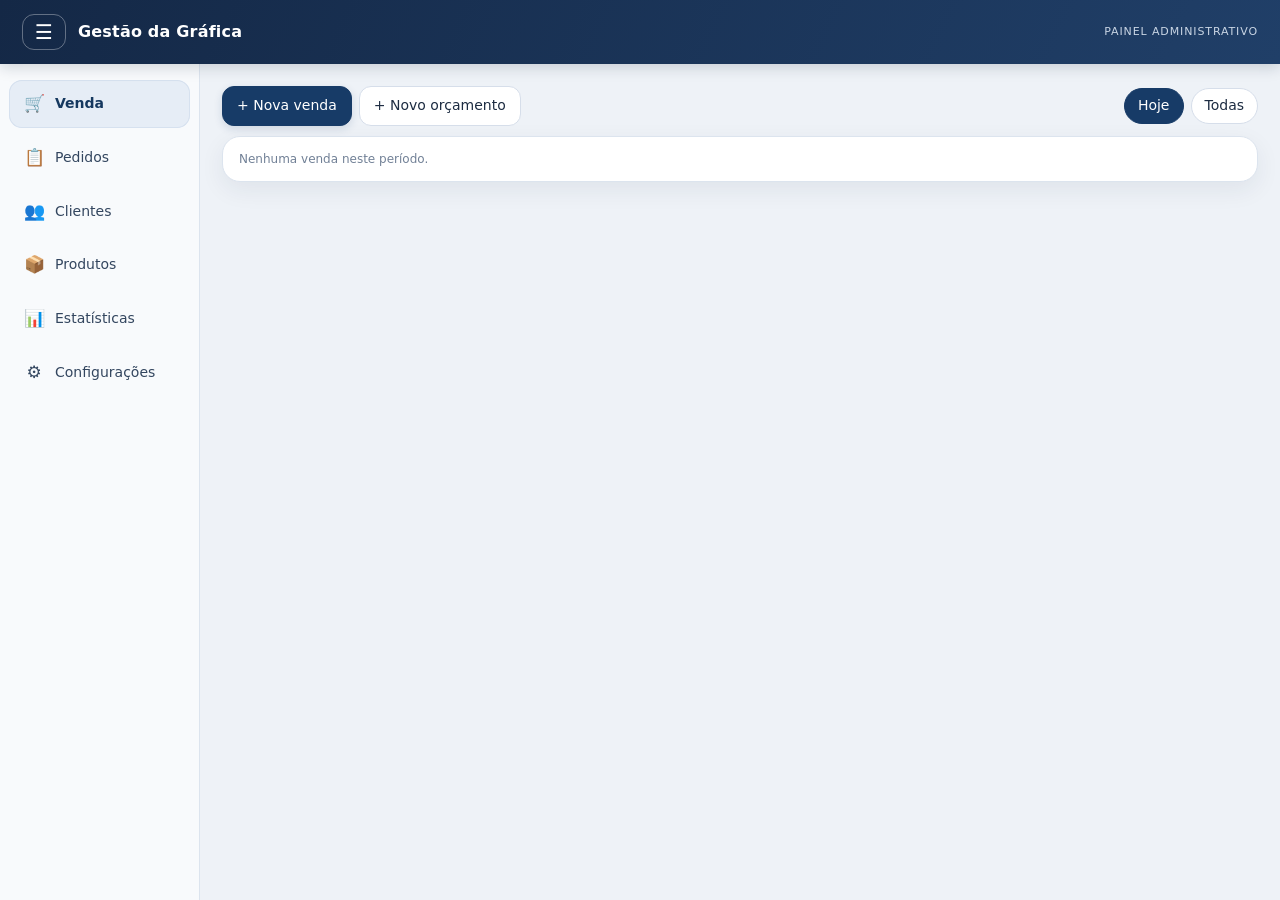
==== commit 22f56072: "Add files via upload" ====
--- a/index.html
+++ b/index.html
@@ -1,319 +1,62 @@
 <!DOCTYPE html>
 <html lang="pt-BR"><head><meta charset="utf-8">
 <meta name="viewport" content="width=device-width,initial-scale=1">
-<title>Gestão da Gráfica</title>
-<style>
-:root{--bg:#eef1f4;--pan:#fff;--ink:#16212b;--mut:#66727e;--line:#d5dbe1;--acc:#1b4f8a;--acc2:#e8eef6}
-*{box-sizing:border-box}[hidden]{display:none!important}
-body{margin:0;font:14px/1.4 "Segoe UI",system-ui,Arial,sans-serif;background:var(--bg);color:var(--ink)}
-button,input,select,textarea{font:inherit;color:inherit}
-input,select,textarea{width:100%;padding:6px 8px;border:1px solid var(--line);border-radius:6px;background:#fff;margin:2px 0 6px}
-input[type=checkbox]{width:auto}
-button{padding:6px 10px;border:1px solid var(--line);border-radius:6px;background:#fff;cursor:pointer}
-button:hover{background:var(--acc2)}button.pri{background:var(--acc);border-color:var(--acc);color:#fff}button.del{color:#a3281f}
-:focus-visible{outline:2px solid var(--acc)}
-header{padding:9px 16px;background:var(--ink);color:#fff}
-#tabs{display:flex;gap:2px;padding:0 10px;background:var(--pan);border-bottom:1px solid var(--line);overflow-x:auto}
-#tabs button{border:0;border-bottom:3px solid transparent;border-radius:0;background:none;padding:10px 12px;white-space:nowrap}
-#tabs button.on{border-color:var(--acc);font-weight:600}
-#main{max-width:1000px;margin:0 auto;padding:14px}
-.row{display:flex;justify-content:space-between;align-items:center;gap:8px;flex-wrap:wrap}
-.mut{color:var(--mut);font-size:12px}.acts{display:flex;gap:5px;flex-wrap:wrap;align-items:center}.acts input,.acts select{width:auto;margin:0}
-.chip{border-radius:20px;padding:3px 11px}.chip.on{background:var(--acc);color:#fff;border-color:var(--acc)}
-.list,.form{background:var(--pan);border:1px solid var(--line);border-radius:8px;margin-top:10px}.form{padding:12px}
-.item{padding:10px 12px;border-bottom:1px solid var(--line)}.item:last-child{border:0}.click{cursor:pointer}.click:hover{background:var(--acc2)}
-.s-aberto{border-left:4px solid #c98a00}.s-aprovado{border-left:4px solid #1b6fd1}.s-executado{border-left:4px solid #7b4bb3}.s-pago{border-left:4px solid #1f8a4c}.s-recusado,.s-arquivado{border-left:4px solid #8a949d}
-.tag{display:inline-block;padding:1px 8px;border-radius:10px;background:var(--acc2);font-size:12px;font-weight:600}
-dialog{width:min(840px,96vw);border:0;border-radius:10px;padding:16px}dialog::backdrop{background:#0008}
-.it{display:grid;grid-template-columns:2.2fr 1fr 1fr 1.2fr 1.2fr 1fr;gap:6px;align-items:end}.it .rm{grid-column:1/-1;justify-self:end}.rw{border:1px solid var(--line);border-radius:8px;padding:8px;margin-bottom:8px;background:#fafbfc}label{display:block;font-size:12px;color:var(--mut)}label input[type=checkbox]{margin-right:6px}
-.ex{background:var(--acc2);padding:8px;border-radius:6px;margin-top:6px}.ex label{display:inline-block;margin-right:12px}.ex input,.ex select{width:130px;display:block}
-.g2{display:grid;grid-template-columns:1fr 1fr;gap:8px}
-.br{display:grid;grid-template-columns:130px 1fr 100px;gap:8px;align-items:center;margin:3px 0}.br i{display:block;height:12px;background:var(--acc);border-radius:3px}.br b{text-align:right;font-weight:600}
-.stp{margin:3px 0 0 6px;padding-left:10px;border-left:3px solid #1f8a4c;font-size:13px}.cur{margin:8px 0 0 6px;padding:8px;border:2px solid var(--acc);border-radius:8px}.lock{margin-top:8px;padding:8px;background:#fdecea;border-radius:6px;color:#a3281f}
-.warn{background:#fff4d6;padding:4px 8px;border-radius:6px;margin-top:4px}.pl{border-left:4px solid #c98a00}
-#bar{position:fixed;left:0;right:0;bottom:0;background:var(--ink);color:#fff;padding:10px 16px;display:flex;gap:10px;align-items:center;justify-content:center;flex-wrap:wrap;z-index:9}
-#print{display:none}
-@media print{html,body{background:#fff!important}body>*:not(#print){display:none!important}#print{display:block;font:13px Arial;color:#000;background:#fff}
-.ph{display:flex;gap:14px;align-items:center;border-bottom:1px solid #000;padding-bottom:8px;margin-bottom:8px}.ph img{max-height:80px;max-width:150px}.ph h1{margin:0;font-size:19px}.ph .ob{border:1px solid #000;padding:6px 10px;text-align:right;white-space:nowrap}
-#print table{width:100%;border-collapse:collapse;margin:10px 0}#print th,#print td{border-bottom:1px solid #999;padding:5px;text-align:left}
-#print .big{font-size:17px;font-weight:bold;text-align:right}#print .bx{border:1px solid #999;padding:8px;margin:8px 0}}
-@media(max-width:720px){body{font-size:15px}#main{padding:8px}button,input,select,textarea{font-size:16px;min-height:40px}.g2{grid-template-columns:1fr}.it{grid-template-columns:1fr 1fr}.it .c1{grid-column:1/-1}.br{grid-template-columns:90px 1fr 84px}dialog{width:100vw;max-width:100vw;min-height:100vh;border-radius:0;padding:10px}.acts button{flex:1 1 auto}.ex input,.ex select{width:100%}}</style><style id="pg"></style></head><body>
-<header><b>Gestão da Gráfica</b></header><nav id="tabs"></nav><main id="main"></main>
+<link rel="manifest" href="./manifest.webmanifest">
+<meta name="theme-color" content="#172b4d">
+<meta name="mobile-web-app-capable" content="yes">
+<meta name="apple-mobile-web-app-capable" content="yes">
+<meta name="apple-mobile-web-app-status-bar-style" content="black-translucent">
+<link rel="apple-touch-icon" href="./icons/icon-192.png">
+<title>Gestão da Gráfica — Versão 3</title>
+<link rel="stylesheet" href="./styles.css"><style id="pg"></style><meta name="color-scheme" content="light"></head><body>
+<header><button id="mn" type="button" onclick="toggleNav()" aria-label="Menu" title="Menu">☰</button><b>Gestão da Gráfica</b><span class="header-sub">Painel administrativo</span></header><div id="shell"><nav id="tabs"></nav><div id="cont"><main id="main"></main>
 
-<dialog id="dq"><h3 id="dqt" style="margin:0 0 8px"></h3>
-<div class="g2"><div><label>Cliente<select id="q-c"></select></label><button type="button" onclick="$('#q-nc').hidden=!$('#q-nc').hidden">+ Novo cliente</button></div><label>Data do orçamento<input type="date" id="q-d"></label></div>
-<div id="q-nc" class="ex" hidden><div class="row"><b>Novo cliente</b><button type="button" onclick="fcq()">✕ Fechar</button></div><div class="g2"><label>Nome<input id="nc-n" oninput="dupCq()"></label><label>Telefone / WhatsApp<input id="nc-t" oninput="dupCq()" placeholder="(85) 99999-9999"></label></div><label>Endereço<input id="nc-e"></label><div id="nc-dup" class="acts mut"></div><div class="acts"><button type="button" class="pri" onclick="addCq()">Salvar cliente e selecionar</button><button type="button" onclick="fcq()">Cancelar</button></div></div>
+<section id="dq" hidden><div class="pagehd"><h3 id="dqt"></h3><button type="button" onclick="qClose()" title="Fechar" aria-label="Fechar">✕</button></div>
+<div class="g2"><div><label>Cliente<select id="q-c"></select></label><button type="button" onclick="ncOpen('q')">+ Novo cliente</button></div><label>Data do orçamento<input type="date" id="q-d"></label></div>
 <div id="q-i" style="margin-top:8px"></div>
-<button onclick="addRow()">+ Item</button>
+<button onclick="addRow()">+ Produto</button>
 <div class="g2" style="margin-top:8px"><label class="nv">Entrega<select id="q-x" onchange="qt()"></select></label><label class="nv"><br><input type="checkbox" id="q-g" onchange="qt()"> Entrega grátis (promoção)</label>
 <label>Desconto no pagamento à vista<select id="q-dv" onchange="dvSel()"><option value="5">5% (padrão)</option><option value="10">10%</option><option value="x">Outro valor (%)</option></select><input type="number" step="any" id="q-dv2" placeholder="% de desconto" hidden></label><label>Ajuste em R$ (use − para desconto em valor)<input type="number" step="any" id="q-a" oninput="qt()"></label>
 <label class="nv">Validade do orçamento (dias)<input type="number" id="q-v"></label><label class="nv">Previsão de produção (dias úteis)<input type="number" id="q-pv"></label></div>
 <label>Observações<textarea id="q-o" rows="2"></textarea></label>
 <div id="q-pg"></div>
-<div class="row"><span><b>Total: <span id="q-t"></span></b><br><span class="mut" id="q-l"></span></span><span class="acts"><button onclick="$('#dq').close()">Fechar</button><button class="pri" onclick="saveQ()">Salvar</button></span></div></dialog>
+<div class="row"><span><b>Total: <span id="q-t"></span></b><br><span class="mut" id="q-l"></span></span><span class="acts"><button onclick="qClose()">Fechar</button><button class="pri" onclick="saveQ()">Salvar</button></span></div></section></div></div>
+<dialog id="dp"></dialog>
+<dialog id="dd"></dialog>
+<dialog id="dnc">
+<div class="row"><b>Novo cliente</b><button type="button" onclick="fcq()" aria-label="Fechar">✕</button></div>
+<div class="g2">
+<label>CPF/CNPJ<input id="nc-doc" autocomplete="off"></label>
+<label>Nome da Empresa (para CNPJ)<input id="nc-company" autocomplete="organization"></label>
+<label>Nome<input id="nc-n" oninput="dupCq()" autocomplete="given-name"></label>
+<label>Sobrenome<input id="nc-last" autocomplete="family-name"></label>
+<label>Telefone<input id="nc-t" oninput="dupCq()" placeholder="(85) 99999-9999" autocomplete="tel"></label>
+<label>WhatsApp<input id="nc-wa" placeholder="(85) 99999-9999"></label>
+<label>E-mail<input id="nc-email" type="email" autocomplete="email"></label>
+<label>Endereço<input id="nc-e" autocomplete="street-address"></label>
+</div>
+<label>Observação<textarea id="nc-obs" rows="2"></textarea></label>
+<div id="nc-dup" class="acts mut"></div>
+<div class="acts" style="justify-content:flex-end;margin-top:8px"><button type="button" onclick="fcq()">Voltar</button><button type="button" class="pri" onclick="addCq()">Salvar e selecionar</button></div>
+</dialog>
+<dialog id="dnp"><h3 style="margin:0 0 8px">Novo produto</h3>
+<label>Código (número, letras ou código de barras)<input id="np-c" autocomplete="off"></label>
+<label><input type="checkbox" id="np-a" onchange="npA()"> Gerar código automático (próximo número disponível)</label>
+<label>Nome<input id="np-n" autocomplete="off"></label>
+<label>Valor (R$)<input id="np-v" type="number" step="any" min="0"></label>
+<div class="acts" style="justify-content:flex-end;margin-top:8px"><button onclick="$('#dnp').close()">Cancelar</button><button class="pri" onclick="npS()">Salvar e adicionar à venda</button></div></dialog>
 <datalist id="dsrv"></datalist>
 <div id="bar" hidden><span>Salve o PDF e depois anexe na conversa.</span><button class="pri" id="bar-b">Abrir WhatsApp do cliente</button><button onclick="$('#bar').hidden=true">Fechar</button></div>
 <div id="print"></div>
 
+<script src="./app.js"></script>
 <script>
-const $=s=>document.querySelector(s),K='gestao_grafica_v1';
-const ET=['Confirmação de arte','Fila de produção','Em produção','Em acabamento','Finalizado','Pronto para retirada','Em rota de entrega','Entregue/Retirado'];
-const ST={aberto:'Aberto',aprovado:'Aprovado',executado:'Executado',pago:'Pago',recusado:'Recusado',arquivado:'Arquivado'};
-const FP=['Pix','Cartão de débito','Cartão de crédito','Dinheiro (na loja)'];
-const MSG0=ET.map(e=>`Olá, {nome}! Seu pedido nº {n} está na etapa: ${e}. Previsão de entrega: {prev}.`);
-MSG0[4]='Olá, {nome}! Seu pedido nº {n} foi finalizado. Você vai retirar na loja ou prefere entrega?';
-let db,tab='ven',flt='todos',edit=null,its=[],hc=null,ec=null,ei=null,ek=null,est='mes',po=null,pf='and',di={},dl=[],dk=[];
-function fresh(){return{emp:{},msg:MSG0,cli:[],it:[],kits:[],par:[],tx:[],orc:[],id:1,seq:1}}
-function norm(d){d=Object.assign(fresh(),d);d.orc.forEach(o=>{o.it.forEach((r,i)=>{r.rid=r.rid||'r'+o.id+'_'+i;r.cu=r.cu||0;r.cpu=r.cpu||0});o.pays=o.pays||[];o.hp=o.hp||[];if(o.dp){o.aj=rnd((+o.aj||0)-sub(o)*o.dp/100);delete o.dp}if(!o.ln){o.ln=[];sync(o);if(o.tl&&o.ln[0])o.ln[0].tl=o.tl;delete o.tl}});return d}
-function load(){try{return norm(JSON.parse(localStorage.getItem(K))||{})}catch(e){return fresh()}}
-function save(){try{localStorage.setItem(K,JSON.stringify(db))}catch(e){alert('Não foi possível salvar. O armazenamento do navegador pode estar cheio.')}}
-const esc=s=>String(s??'').replace(/[&<>"]/g,c=>({'&':'&amp;','<':'&lt;','>':'&gt;','"':'&quot;'}[c]));
-const fmt=v=>(+v||0).toLocaleString('pt-BR',{style:'currency',currency:'BRL'}),fm=n=>(+n||0).toLocaleString('pt-BR',{maximumFractionDigits:2});
-const dt=d=>d?d.split('-').reverse().join('/'):'',hoje=()=>new Date().toLocaleDateString('sv'),agora=()=>new Date().toLocaleString('pt-BR');
-const cli=id=>db.cli.find(c=>c.id==id),get=id=>db.orc.find(o=>o.id==id),par=id=>db.par.find(p=>p.id==id),txx=id=>db.tx.find(x=>x.id==id)||{valor:0,custo:0};
-const phone=p=>{let d=(p||'').replace(/\D/g,'');return d.length<=11?'55'+d:d};
-const addD=(d,n)=>{const x=new Date(d+'T12:00');x.setDate(x.getDate()+n);return x.toLocaleDateString('sv')};
-const addDU=(d,n)=>{const x=new Date(d+'T12:00');while(n>0){x.setDate(x.getDate()+1);if(x.getDay()%6)n--}return x.toLocaleDateString('sv')};
-const rnd=v=>Math.round(v*100)/100,dv=o=>o.dv!=null?o.dv:5,gdv=()=>$('#q-dv').value=='x'?(+$('#q-dv2').value||0):+$('#q-dv').value;const later=f=>setTimeout(f,0);
-const sub=o=>o.it.reduce((a,r)=>a+r.t,0),entV=o=>o.gr?0:txx(o.tx).valor,extra=o=>(o.ln||[]).reduce((a,l)=>a+(l.ex?txx(l.ex).valor:0),0);
-const dsc=o=>(o.pays||[]).reduce((a,p)=>a+(p.ds||0),0),tot=o=>sub(o)+(+o.aj||0)+entV(o)+extra(o)-dsc(o),paid=o=>(o.pays||[]).reduce((a,p)=>a+p.v,0);
-const cost=o=>o.it.reduce((a,r)=>a+(r.cu||0),0)+(o.tx?txx(o.tx).custo||0:0)+(o.ln||[]).reduce((a,l)=>a+(l.ex?txx(l.ex).custo||0:0),0),lucro=o=>tot(o)-cost(o);
-const prevD=o=>o.conf?dt(addDU(o.conf,o.prev||0)):(o.prev||0)+' dias úteis';
-const unl=o=>tot(o)>0&&paid(o)>=tot(o)/2-.005,done=o=>o.ln.length>0&&o.ln.every(l=>l.tl.length>=7);
-const labs=l=>[...ET.slice(0,5),l.modo=='entrega'?'Em rota de entrega':'Pronto para retirada','Entregue/Retirado'];
-function conf(o){if(!o.conf){o.conf=hoje();o.po=o.prev}}
-function stat(o){if(o.est)return;if(o.venda){o.st=o.pays.length&&paid(o)>=tot(o)-.005?'pago':(o.pays.length?'aprovado':'aberto');return}if(['recusado','arquivado'].includes(o.st)||(o.st=='aberto'&&!o.pays.length))return;o.st=paid(o)>=tot(o)-.005&&o.pays.length?'pago':(done(o)?'executado':'aprovado')}
-function sync(o){o.ln=o.ln||[];const ks=[];o.it.forEach(r=>(r.kc||[{iid:r.iid,nome:r.d,dd:r.dd}]).forEach(c=>{const k=r.rid+':'+(c.iid||0);ks.push(k);let l=o.ln.find(x=>x.k==k);if(!l){l={k,d:'',iid:c.iid,dd:0,prio:0,tl:[],oc:[],log:[],modo:'',ex:null,arte:null};o.ln.push(l)}l.iid=c.iid;l.d=r.kc?c.nome+' (kit '+r.d.replace(/^Kit /,'')+')':r.d;l.dd=r.kc?c.dd:r.dd}));o.ln=o.ln.filter(l=>ks.includes(l.k)||l.tl.length)}
-db=load();
-
-const idb=()=>new Promise((s,j)=>{const r=indexedDB.open('gg_files',1);r.onupgradeneeded=()=>r.result.createObjectStore('f');r.onsuccess=()=>s(r.result);r.onerror=j});
-async function fput(k,v){const d=await idb();return new Promise(s=>{const t=d.transaction('f','readwrite');t.objectStore('f').put(v,k);t.oncomplete=s})}
-async function fget(k){const d=await idb();return new Promise(s=>{const r=d.transaction('f').objectStore('f').get(k);r.onsuccess=()=>s(r.result)})}
-async function fall(){const d=await idb(),o={};return new Promise(s=>{const r=d.transaction('f').objectStore('f').openCursor();r.onsuccess=()=>{const c=r.result;if(c){o[c.key]=c.value;c.continue()}else s(o)}})}
-async function fclr(){const d=await idb();return new Promise(s=>{const t=d.transaction('f','readwrite');t.objectStore('f').clear();t.oncomplete=s})}
-
-function render(){
- $('#tabs').innerHTML=[['ven','Venda'],['orc','Orçamentos'],['ped','Pedidos'],['cli','Clientes'],['it','Itens'],['kit','Kits'],['est','Estatísticas'],['cfg','Configurações']].map(([k,l])=>`<button class="${tab==k?'on':''}" onclick="tab='${k}';po=null;render()">${l}</button>`).join('');
- $('#main').innerHTML={ven:vVen,orc:vOrc,ped:vPed,cli:vCli,it:vIt,kit:vKit,est:vEst,cfg:vCfg}[tab]()}
-
-/* VENDA (PDV) */
-let vf='hoje';
-function vVen(){const h=hoje(),dd=o=>o.pays.length?o.pays[o.pays.length-1].d:o.data,l=db.orc.filter(o=>o.venda&&(vf=='todas'||dd(o)==h||o.data==h)).sort((a,b)=>b.n-a.n),ok=l.filter(o=>o.st=='pago'&&!o.est),mf={};
- ok.forEach(o=>o.pays.forEach(p=>mf[p.f]=(mf[p.f]||0)+p.v));
- return `<div class="row"><button class="pri" onclick="openQ(null,true)">+ Nova venda</button><div class="acts"><button class="chip ${vf=='hoje'?'on':''}" onclick="vf='hoje';render()">Hoje</button><button class="chip ${vf=='todas'?'on':''}" onclick="vf='todas';render()">Todas</button></div></div>
- <div class="g2"><div class="form"><b>Resumo ${vf=='hoje'?'do dia':'geral'}</b><br>${ok.length} venda(s) · ${fmt(ok.reduce((a,o)=>a+tot(o),0))}<br>Lucro: ${fmt(ok.reduce((a,o)=>a+lucro(o),0))}</div><div class="form"><b>Por forma de pagamento</b>${bars(mf)}</div></div>
- <div class="list">${l.map(o=>{const c=cli(o.cid);return `<div class="item s-${o.est?'arquivado':o.st}"><div class="row"><b>Venda nº ${o.n} · ${esc(c?c.nome:'Consumidor')}</b><b>${fmt(tot(o))}</b></div><div class="mut">${dt(o.data)} · <span class="tag">${o.est?'Estornada':ST[o.st]}</span> · ${o.it.map(r=>esc(r.d)).join(', ')} · ${o.pays.map(p=>esc(p.f)).join(', ')}</div>
- <div class="acts" style="margin-top:6px"><button onclick="openQ(${o.id})">${o.pays.length?'Abrir':'Abrir / Receber'}</button>${o.pays.length?`<button onclick="recibo(get(${o.id}),${o.pays.length-1})">Recibo</button>`:''}${o.pays.length&&!o.est?`<button class="del" onclick="estornar(${o.id})">Estornar</button>`:''}${!o.pays.length?`<button class="del" onclick="delQ(${o.id})">Excluir</button>`:''}</div></div>`}).join('')||'<div class="item mut">Nenhuma venda neste período. Use "+ Nova venda".</div>'}</div>`}
-function estornar(id){if(confirm('Estornar esta venda? O registro fica guardado, mas ela sai das estatísticas.')){const o=get(id);o.est=1;o.st='arquivado';save();render()}}
-
-/* ORÇAMENTOS */
-function vOrc(){
- const l=db.orc.filter(o=>!o.venda&&(flt=='todos'?o.st!='arquivado':o.st==flt)).sort((a,b)=>b.n-a.n);
- return `<div class="row"><div class="acts">${['todos',...Object.keys(ST)].map(s=>`<button class="chip ${flt==s?'on':''}" onclick="flt='${s}';render()">${s=='todos'?'Ativos':ST[s]}</button>`).join('')}</div><button class="pri" onclick="openQ()">+ Novo orçamento</button></div>
- <div class="list">${l.map(o=>{const c=cli(o.cid);return `<div class="item s-${o.st}"><div class="row"><b>Nº ${o.n} · ${esc(c?c.nome:'(sem cliente)')}</b><b>${fmt(tot(o))}</b></div><div class="mut">${dt(o.data)} · <span class="tag">${ST[o.st]}</span> · pago ${fmt(paid(o))} · saldo ${fmt(tot(o)-paid(o))}</div>
- <div class="acts" style="margin-top:6px"><button onclick="openQ(${o.id})">Editar / Pagamentos</button><button onclick="wpp(${o.id})">WhatsApp (texto)</button><button onclick="pdf(${o.id})">WhatsApp + PDF</button>
- ${o.st=='aberto'?`<button onclick="setM(${o.id},'recusado')">Recusar</button>`:''}${['recusado','arquivado'].includes(o.st)?`<button onclick="setM(${o.id},'aberto')">Reabrir</button>`:`<button onclick="setM(${o.id},'arquivado')">Arquivar</button>`}<button class="del" onclick="delQ(${o.id})">Excluir</button></div></div>`}).join('')||'<div class="item mut">Nenhum orçamento nesta lista.</div>'}</div>`}
-function setM(id,s){const o=get(id);o.st=s;stat(o);save();render()}
-function delQ(id){if(confirm('Excluir este orçamento?')){db.orc=db.orc.filter(o=>o.id!=id);save();render()}}
-
-/* DIÁLOGO DO ORÇAMENTO */
-const newRow=()=>({rid:'r'+(db.id++),d:'',u:'un',q:1,p:0,t:0,cu:0,cpu:0,dd:0});
-function addRow(){its.push(newRow());rowsI()}
-const cliOpts=sel=>'<option value="">— escolher cliente —</option>'+db.cli.map(c=>`<option value="${c.id}" ${sel==c.id?'selected':''}>${esc(c.nome)}</option>`).join('');
-function fcq(){['n','t','e'].forEach(x=>$('#nc-'+x).value='');$('#nc-dup').innerHTML='';$('#q-nc').hidden=true}
-function useC(id){$('#q-c').innerHTML=cliOpts(id);fcq()}
-function dupCq(){const n=$('#nc-n').value.trim().toLowerCase(),t=$('#nc-t').value.replace(/\D/g,''),m=db.cli.filter(c=>(n.length>=2&&c.nome.toLowerCase().includes(n))||(t.length>=6&&(c.tel||'').replace(/\D/g,'').includes(t))).slice(0,4);$('#nc-dup').innerHTML=m.length?'Já cadastrado? '+m.map(c=>`<button type="button" onclick="useC(${c.id})">${esc(c.nome)} ${esc(c.tel)}</button>`).join(' '):''}
-function addCq(){const n=$('#nc-n').value.trim();if(!n)return $('#nc-n').focus();const tel=$('#nc-t').value.trim(),d=db.cli.find(c=>c.nome.toLowerCase()==n.toLowerCase()||(tel&&(c.tel||'').replace(/\D/g,'')==tel.replace(/\D/g,'')));if(d&&confirm('Já existe o cliente "'+d.nome+'". Usar o cadastro existente?'))return useC(d.id);const c={id:db.id++,nome:n,tel,end:$('#nc-e').value.trim()};db.cli.push(c);save();useC(c.id)}
-let vm=false;function dvSel(){$('#q-dv2').hidden=$('#q-dv').value!='x'}
-function openQ(id,v){const o=id?get(id):null;vm=o?!!o.venda:!!v;edit=o?o.id:null;document.querySelectorAll('.nv').forEach(e=>e.hidden=vm);
- $('#dqt').textContent=o?(vm?'Venda':'Orçamento')+' nº '+o.n:(vm?'Nova venda':'Novo orçamento');
- $('#q-c').innerHTML=cliOpts(o?o.cid:null);$('#q-nc').hidden=true;{const d=dv(o||{});$('#q-dv').value=[5,10].includes(d)?d:'x';$('#q-dv2').value=[5,10].includes(d)?'':d;$('#q-dv2').hidden=[5,10].includes(d)}
- $('#q-x').innerHTML='<option value="">Sem entrega</option>'+db.tx.map(x=>`<option value="${x.id}" ${o&&o.tx==x.id?'selected':''}>${esc(x.nome)} - ${fmt(x.valor)}</option>`).join('');
- $('#q-d').value=o?o.data:hoje();$('#q-a').value=o?o.aj||'':'';$('#q-v').value=o?o.val:6;$('#q-g').checked=!!(o&&o.gr);
- its=o?o.it.map(x=>JSON.parse(JSON.stringify(x))):[newRow()];$('#q-o').value=o?o.obs:'';
- $('#dsrv').innerHTML=db.it.map(s=>`<option value="${esc(s.nome)}">`).join('')+db.kits.map(k=>`<option value="Kit: ${esc(k.nome)}">`).join('');
- rowsI();$('#q-pv').value=o?o.prev:Math.max(0,...its.map(r=>r.dd||0));pgs();$('#dq').showModal()}
-function rowsI(){$('#q-i').innerHTML=its.map((r,i)=>{const it=db.it.find(x=>x.id==r.iid);return `<div class="rw"><div class="it">
- <label class="c1">Item / descrição<input id="rn${i}" list="dsrv" placeholder="Digite ou escolha um item" value="${esc(r.d)}" onchange="pick(${i},this.value)"></label>
- <label>Unidade de medida<input value="${esc(r.u)}" oninput="its[${i}].u=this.value"></label>
- <label>Quantidade<input type="number" step="any" id="rq${i}" value="${r.q}" oninput="rc(${i},'q',this.value)"></label>
- <label>Valor unitário (R$)<input type="number" step="any" id="rp${i}" value="${+(+r.p).toFixed(4)}" oninput="rc(${i},'p',this.value)"></label>
- <label>Valor total (R$)<input type="number" step="any" id="rt${i}" value="${+(+r.t).toFixed(2)}" oninput="rc(${i},'t',this.value)"></label>
- <label>Prazo (dias úteis)<input type="number" id="rd${i}" value="${r.dd||0}" oninput="its[${i}].dd=+this.value;pv()"></label>
- <button class="rm del" onclick="its.splice(${i},1);rowsI()">Remover item</button></div>
- ${it&&it.tipo=='m2'?`<div class="ex"><label>Largura (m)<input type="number" step="any" value="${r.w||''}" oninput="its[${i}].w=this.value;calc(${i});upd(${i})"></label><label>Altura (m)<input type="number" step="any" value="${r.h||''}" oninput="its[${i}].h=this.value;calc(${i});upd(${i})"></label><label>Área cobrada<br><b id="ra${i}">${fm(r.ar)} m²</b></label>${it.mm?`<span class="mut">mínimo cobrado: ${fm(it.mm)} m²</span>`:''}</div>`:''}
- ${it&&it.tipo=='lote'?`<div class="ex"><label>Lote (quantidade)<select onchange="its[${i}].lq=+this.value;calc(${i});later(()=>{rowsI();pv()})">${it.lotes.map((l,j)=>`<option value="${j}" ${(r.lq||0)==j?'selected':''}>${fm(l.q)} unid. - ${fmt(l.t)}</option>`).join('')}</select></label></div>`:''}</div>`}).join('');qt()}
-function calc(i){const r=its[i],it=db.it.find(x=>x.id==r.iid),k=db.kits.find(x=>x.id==r.kid);
- if(k){r.d='Kit '+k.nome;r.u='kit';const pr=k.promoOn&&k.promo;r.pn=pr?k.preco:0;r.p=pr?k.promo:k.preco;r.kc=k.itens.map(c=>{const x=db.it.find(y=>y.id==c.iid)||{};return{iid:c.iid,nome:(c.q>1?c.q+'x ':'')+(x.nome||'?'),dd:x.dias||0}});r.cpu=k.itens.reduce((a,c)=>a+((db.it.find(y=>y.id==c.iid)||{}).cp||0)*c.q,0);r.dd=Math.max(0,...r.kc.map(c=>c.dd))}
- else if(it&&it.tipo=='m2'){const w=+r.w||0,h=+r.h||0,a=Math.max(w*h,+it.mm||0),pr=it.promoOn&&it.pr;r.u='un';r.ar=a;r.pn=pr?it.mp:0;r.p=a*(pr?it.pr:it.mp);r.cpu=a*(+it.cm||0);r.dd=it.dias||0;r.d=`${it.nome} ${fm(w)} x ${fm(h)} m (${fm(a)} m²${a>w*h?', mínimo':''})`}
- else if(it&&it.tipo=='lote'){const l=it.lotes[r.lq||0];if(!l)return;const pr=it.promoOn&&l.pr;r.q=1;r.u='unidades';r.d=`${fm(l.q)} unid. ${it.nome}`;r.pn=pr?l.t:0;r.p=pr?l.pr:l.t;r.cpu=+l.c||0;r.dd=+l.d||0}
- else if(it){r.d=it.nome;r.u=it.un||'un';const pr=it.promoOn&&it.pr;r.pn=pr?it.preco:0;r.p=pr?it.pr:it.preco;r.cpu=it.cp||0;r.dd=it.dias||0}
- r.p=rnd(r.p*1e4)/1e4;r.t=rnd(r.q*r.p);r.cu=rnd(r.q*r.cpu)}
-function pick(i,v){const r=its[i],k=db.kits.find(x=>'Kit: '+x.nome==v),it=db.it.find(x=>x.nome.toLowerCase()==v.toLowerCase());r.d=v;r.iid=it?it.id:null;r.kid=k?k.id:null;delete r.kc;r.lq=0;r.w=r.h='';
- if(it||k){r.q=it&&it.tipo=='un'&&it.q?+it.q:1;calc(i)}later(()=>{rowsI();pv()})}
-function rc(i,k,v){const r=its[i],it=db.it.find(x=>x.id==r.iid);v=+v;r[k]=v;
- if(it&&it.tipo=='m2'&&k=='q')calc(i);else{if(k=='q'){if(r.p)r.t=rnd(v*r.p);else if(r.t&&v)r.p=r.t/v}if(k=='p')r.t=rnd(r.q*v);if(k=='t'&&r.q)r.p=v/r.q;r.cu=rnd(r.q*(r.cpu||0))}
- upd(i);qt()}
-function upd(i){const r=its[i];$('#rp'+i).value=+(+r.p).toFixed(4);$('#rt'+i).value=+(+r.t).toFixed(2);$('#rd'+i).value=r.dd||0;$('#rn'+i).value=r.d;const ra=$('#ra'+i);if(ra)ra.textContent=fm(r.ar)+' m²';pv();qt()}
-function pv(){$('#q-pv').value=Math.max(0,...its.map(r=>r.dd||0))}
-function qt(){const o={it:its,aj:$('#q-a').value,tx:+$('#q-x').value||null,gr:$('#q-g').checked,ln:[]},T=tot(o),L=lucro(o);$('#q-t').textContent=fmt(T);
- const bad=its.some(r=>r.t<r.cu);$('#q-l').innerHTML=`Lucro estimado (interno): ${fmt(L)} (${T?Math.round(L/T*100):0}%)${bad?' <b style="color:#a3281f">· atenção: item com preço abaixo do custo</b>':''}`}
-function saveQ(){const d={cid:+$('#q-c').value||null,data:$('#q-d').value,it:its.filter(x=>x.d.trim()),obs:$('#q-o').value,aj:+$('#q-a').value||0,dv:gdv(),tx:+$('#q-x').value||null,gr:$('#q-g').checked,val:+$('#q-v').value||6,prev:+$('#q-pv').value||0};
- d.it.forEach(r=>{if(!r.iid&&!r.kid){const n={id:db.id++,nome:r.d,tipo:'un',un:r.u,q:0,preco:r.q?r.t/r.q:r.p,cp:r.cpu||0,prod:'local',par:null,dias:r.dd||0};db.it.push(n);r.iid=n.id}});
- let o;if(edit){o=get(edit);Object.assign(o,d)}else{o={id:db.id++,n:db.seq++,st:'aberto',pays:[],ln:[],hp:[],venda:vm?1:0,...d};db.orc.push(o);edit=o.id}
- if(!o.venda)sync(o);stat(o);save();render();pgs();qt()}
-function pgs(){const o=edit?get(edit):null;
- $('#q-pg').innerHTML=!o?'<p class="mut">Salve o orçamento para registrar pagamentos.</p>':`<div class="form"><b>Pagamentos</b> <span class="tag">${ST[o.st]}</span> <span class="mut">(total ${fmt(tot(o))} · pago ${fmt(paid(o))} · saldo ${fmt(tot(o)-paid(o))})</span><div class="mut">A produção é liberada com pelo menos 50% pago.</div>
- ${o.pays.map((p,i)=>`<div class="row">${dt(p.d)} · ${fmt(p.v)} · ${esc(p.f)}<button onclick="recibo(get(${o.id}),${i})">Recibo</button></div>`).join('')}
- <div class="acts" style="margin-top:6px"><select id="pf" style="width:auto">${FP.map(f=>`<option>${f}</option>`).join('')}</select><button onclick="pay('50')">Entrada 50%</button><button onclick="pay('tot')">Total / saldo</button><button onclick="pay('out')">Outro valor</button><button onclick="pay('av')">À vista (−${fm(dv(o))}%)</button></div></div>`}
-function pay(k){const o=get(edit),f=$('#pf').value,t=tot(o),r=t-paid(o);let v,ds=0;
- if(k=='av'){o.dv=gdv();v=rnd(r*(1-o.dv/100));ds=rnd(r-v)}else v=rnd(k=='50'?t/2:k=='tot'?r:+(prompt('Valor recebido (R$):',r.toFixed(2))||0));
- if(!(v>0))return;if(!ds&&v>r+.005&&!confirm('Valor maior que o saldo ('+fmt(r)+'). Confirmar mesmo assim?'))return;
- if(!confirm('Confirmar '+fmt(v)+' em '+f+(ds?' (com desconto à vista de '+fmt(ds)+')':'')+'?'))return;
- o.pays.push({v,f,d:hoje(),ds});conf(o);if(!o.venda)sync(o);stat(o);save();render();pgs();$('#q-t').textContent=fmt(tot(o));
- if(confirm('Emitir o recibo deste pagamento?'))recibo(o,o.pays.length-1)}
-
-/* DOCUMENTOS */
-function hdr(box){const e=db.emp;return `<div class="ph">${e.logo?`<img src="${e.logo}">`:''}<div style="flex:1"><h1>${esc(e.nome||'Minha loja')}</h1>${[e.end,e.tel&&'Tel/WhatsApp: '+e.tel,e.ig&&'Instagram: '+e.ig,e.cnpj&&'CNPJ: '+e.cnpj].filter(Boolean).map(esc).join('<br>')}</div><div class="ob">${box}</div></div>`}
-const cbox=c=>c?`<p>Cliente: <b>${esc(c.nome)}</b>${c.tel?' · Contato: '+esc(c.tel):''}<br>${c.end?'Endereço: '+esc(c.end):''}</p>`:'';
-function pr(html,title,msg,o,size){$('#pg').textContent='@page{size:'+size+';margin:10mm}';$('#print').innerHTML=html;const t=document.title;document.title=title.replace(/\s+/g,'_');
- window.onafterprint=()=>{document.title=t;$('#bar').hidden=false;$('#bar-b').onclick=()=>{wa(o,msg);$('#bar').hidden=true}};print()}
-const prazo=o=>Math.max(0,...o.it.map(r=>r.dd||0),o.prev||0);
-function pdf(id){const o=get(id),c=cli(o.cid),T=tot(o),e=db.emp;
- pr(`${hdr(`<b>ORÇAMENTO Nº ${o.n}</b><br>Criado em ${dt(o.data)}<br>Válido até ${dt(addD(o.data,o.val||6))}`)}${cbox(c)}
- <table><tr><th>Descrição</th><th>Unid.</th><th>Qtd</th><th>Valor unit.</th><th>Valor</th></tr>${o.it.map(r=>`<tr><td>${esc(r.d)}</td><td>${esc(r.u)}</td><td>${fm(r.q)}</td><td>${r.pn?'<s>'+fmt(r.pn)+'</s> ':''}${fmt(r.p)}</td><td>${fmt(r.t)}</td></tr>`).join('')}
- ${o.tx||o.gr?`<tr><td colspan="4">Entrega${o.gr?' (grátis)':''}</td><td>${fmt(entV(o))}</td></tr>`:''}${dsc(o)?`<tr><td colspan="4">Desconto à vista</td><td>- ${fmt(dsc(o))}</td></tr>`:''}${o.aj?`<tr><td colspan="4">${o.aj<0?'Desconto':'Acréscimo'}</td><td>${fmt(o.aj)}</td></tr>`:''}</table>
- <p class="big">Total: ${fmt(T)}</p><div class="bx"><b>Forma de pagamento</b><br>À vista no Pix com ${fm(dv(o))}% de desconto: ${fmt(T*(1-dv(o)/100))}<br>Entrada de 50% (${fmt(T/2)}) no Pix e restante na entrega (${fmt(T/2)})<br>Parcelado em 2x de ${fmt(T/2)} no cartão, sem juros<br>Acima de 3x: consultar o vendedor${e.pix?`<br>Chave Pix: <b>${esc(e.pix)}</b>${e.titular?' ('+esc(e.titular)+')':''}`:''}</div>
- <p>Previsão de produção: ${prazo(o)} dias úteis após a aprovação da arte, sujeita à demanda.</p>${o.obs?'<p>'+esc(o.obs).replace(/\n/g,'<br>')+'</p>':''}`,
- 'Orcamento-'+o.n+'-'+(c?c.nome:''),'Olá! Segue o orçamento nº '+o.n+' em PDF.',o,'A4')}
-function recibo(o,i){const c=cli(o.cid),p=o.pays[i];
- pr(`${hdr(`<b>RECIBO Nº ${o.n}-${i+1}</b><br>${dt(p.d)}`)}${cbox(c)}<p>Recebemos a quantia de <b>${fmt(p.v)}</b>, forma de pagamento: <b>${esc(p.f)}</b>, referente ${o.venda?'à venda':'ao pedido'} nº ${o.n}.</p><p>Total do pedido: ${fmt(tot(o))}<br>Total pago: ${fmt(paid(o))}<br>${dsc(o)?'Desconto à vista concedido: '+fmt(dsc(o))+'<br>':''}Saldo em aberto: ${fmt(tot(o)-paid(o))}</p>`,
- 'Recibo-'+o.n+'-'+(i+1),'Olá! Segue o recibo do pedido nº '+o.n+' em PDF.',o,'A5')}
-function txt(o){const c=cli(o.cid),T=tot(o);return `*Orçamento nº ${o.n}*${db.emp.nome?' - '+db.emp.nome:''}\nCliente: ${c?c.nome:''}\n\n`+o.it.map(r=>`${r.d} - ${fmt(r.t)}`).join('\n')+(o.tx||o.gr?`\nEntrega${o.gr?' (grátis)':''}: ${fmt(entV(o))}`:'')+`\n\n*Total: ${fmt(T)}*\nÀ vista no Pix (${fm(dv(o))}% de desconto): ${fmt(T*(1-dv(o)/100))}\nEntrada de 50%: ${fmt(T/2)}\n2x no cartão sem juros: ${fmt(T/2)} cada\nPrevisão de produção: ${prazo(o)} dias úteis`}
-function wa(o,t){const c=cli(o.cid);window.open('https://wa.me/'+(c&&c.tel?phone(c.tel):'')+'?text='+encodeURIComponent(t),'_blank')}
-function wpp(id){const o=get(id);wa(o,txt(o))}
-const fill=(t,o)=>t.replace('{nome}',(cli(o.cid)||{}).nome||'').replace('{n}',o.n).replace('{prev}',prevD(o));
-function mapa(i){const c=cli(i);if(c&&c.end)window.open('https://www.google.com/maps/search/?api=1&query='+encodeURIComponent(c.end),'_blank')}
-
-/* PEDIDOS */
-function ginfo(o){let m=null;o.ln.forEach(l=>{if(!m||l.tl.length<m.tl.length)m=l});return m}
-function glab(o){const l=ginfo(o);return !l?'—':l.tl.length?labs(l)[l.tl.length-1]:'Aguardando início'}
-function tpl(l){const m=l.tl.length-1;return m<0?0:m<=4?m:m==5?(l.modo=='entrega'?6:5):7}
-function vPed(){if(po&&get(po))return vDet(get(po));po=null;
- const l=db.orc.filter(o=>!o.venda&&['aprovado','executado','pago'].includes(o.st)&&(pf=='fim'?done(o):!done(o))).sort((a,b)=>a.n-b.n);
- return `<div class="acts"><button class="chip ${pf=='and'?'on':''}" onclick="pf='and';render()">Em andamento</button><button class="chip ${pf=='fim'?'on':''}" onclick="pf='fim';render()">Entregues</button></div>
- <div class="list">${l.map(o=>{const c=cli(o.cid),oc=o.ln.some(x=>x.oc.some(y=>!y.r));return `<div class="item click s-${o.st}" onclick="po=${o.id};render()"><div class="row"><b>Nº ${o.n} · ${esc(c?c.nome:'')}</b><span class="tag">${done(o)?'Entregue':glab(o)}</span></div><div class="mut">${o.ln.length} produto(s) · previsão ${prevD(o)} · ${ST[o.st]}${unl(o)?'':' · <b style="color:#a3281f">aguardando 50% para liberar a produção</b>'}${oc?' · <b style="color:#c98a00">⚠ ocorrência</b>':''}</div></div>`}).join('')||`<div class="item mut">${pf=='fim'?'Nenhum pedido entregue.':'Nenhum pedido em andamento. Os pedidos aparecem aqui depois do primeiro pagamento.'}</div>`}</div>`}
-function vDet(o){const c=cli(o.cid),f=Math.max(0,tot(o)/2-paid(o)),ln=o.ln.map((l,i)=>[l,i]).sort((a,b)=>b[0].prio-a[0].prio);
- return `<button onclick="po=null;render()">← Voltar aos pedidos</button>
- <div class="form s-${o.st}"><div class="row"><b>Nº ${o.n} · ${esc(c?c.nome:'')}</b><span class="tag">${done(o)?'Entregue':glab(o)}</span></div><div class="mut">${ST[o.st]} · total ${fmt(tot(o))} · pago ${fmt(paid(o))} · previsão ${prevD(o)}${o.po&&o.po!=o.prev?' (original: '+o.po+' dias úteis)':''}</div>
- <div class="acts" style="margin-top:6px"><button class="pri" onclick="sendS(${o.id})">Enviar status geral ao cliente</button><input type="number" id="pv" value="${o.prev||0}" style="width:70px" title="Previsão em dias úteis"><button onclick="setPrevUI(${o.id})">Atualizar previsão</button>${c&&c.end?`<button onclick="mapa(${c.id})">Ver no mapa</button>`:''}</div>
- ${o.hp.map(h=>`<div class="mut">Previsão ${h.de} → ${h.para} dias (${dt(h.d)})${h.m?' · '+esc(h.m):''}</div>`).join('')}</div>`+ln.map(([l,i])=>vLn(o,l,i,f)).join('')}
-function vLn(o,l,i,f){const L=labs(l),n=l.tl.length,it=db.it.find(x=>x.id==l.iid),p=it&&it.prod=='terc'?par(it.par):null,k=o.id+','+i;
- return `<div class="form ${l.prio?'pl':''}"><div class="row"><b>${l.prio?'★ ':''}${esc(l.d)}</b><span class="acts"><button onclick="prio(${k})">${l.prio?'Tirar prioridade':'Prioridade'}</button>${p?`<button onclick="mail(${k})">E-mail p/ ${esc(p.nome)}</button>`:''}</span></div>
- <div class="mut">${p?'Terceirizado: '+esc(p.nome):'Produção local'} · prazo ${l.dd||0} dias · <select style="width:auto;margin:0" onchange="setEx(${k},this.value)"><option value="">entrega junto com o pedido</option>${db.tx.map(x=>`<option value="${x.id}" ${l.ex==x.id?'selected':''}>entrega separada: ${esc(x.nome)} (${fmt(x.valor)})</option>`).join('')}</select></div>
- <div class="acts" style="margin:4px 0">${l.arte?`<a href="#" onclick="bx('${esc(l.arte.k)}');return false">📎 ${esc(l.arte.name)}</a>`:'<span class="mut">Sem arte anexada</span>'}<label class="mut">Anexar PDF da arte <input type="file" accept="application/pdf" onchange="arte(${k},this.files[0])"></label></div>
- ${l.oc.map((x,j)=>x.r?'':`<div class="warn">⚠ ${esc(x.t)}: ${esc(x.o)} <span class="mut">(${x.d})</span> <button onclick="resolv(${k},${j})">Resolver</button></div>`).join('')}
- ${l.tl.map(t=>`<div class="stp">✔ <b>${esc(t.e)}</b> · ${t.d}${t.o?' · '+esc(t.o):''}${t.s?' · status enviado':''}</div>`).join('')}
- ${n>=7?'<div class="stp"><b>Linha entregue</b></div>':!unl(o)?`<div class="lock">Produção bloqueada: faltam ${fmt(f)} para chegar a 50% do pedido. Registre o pagamento no orçamento.</div>`:`<div class="cur"><b>Próxima etapa: ${L[n]}</b>
- ${n==5?`<div class="acts"><span>Cliente vai:</span><select onchange="setModo(${k},this.value)"><option value="retirada">Retirar na loja</option><option value="entrega" ${l.modo=='entrega'?'selected':''}>Receber em casa</option></select></div>`:''}
- <input id="eo${o.id}_${i}" placeholder="Observação (opcional)"><div class="acts"><button class="pri" onclick="regE(${k})">Registrar: ${L[n]}</button>${n>0?`<button onclick="undoE(${k})">Voltar etapa</button>`:''}${n==2||n==3?`<button onclick="occ(${k},'Aguardando chegada de material')">Aguardando material</button><button onclick="occ(${k},'Correção / erro na produção')">Correção / erro</button>`:''}</div></div>`}
- ${n>=7?`<div class="acts" style="margin-top:6px"><button onclick="undoE(${k})">Voltar etapa (desfazer entrega)</button></div>`:''}</div>`}
-function regE(oid,i){const o=get(oid),l=o.ln[i],n=l.tl.length,L=labs(l);if(n>=7||!unl(o))return;if(n==6&&!confirm('Confirmar que "'+l.d+'" foi entregue/retirado?'))return;
- l.tl.push({e:L[n],d:agora(),ts:hoje(),o:$('#eo'+oid+'_'+i).value,s:0});stat(o);save();render()}
-function undoE(oid,i){const o=get(oid),l=o.ln[i];if(!l.tl.length||!confirm('Voltar a etapa "'+l.tl[l.tl.length-1].e+'"?'))return;l.log.push('Etapa "'+l.tl[l.tl.length-1].e+'" desfeita em '+agora());l.tl.pop();stat(o);save();render()}
-function prio(oid,i){const l=get(oid).ln[i];l.prio=l.prio?0:1;save();render()}
-function setModo(oid,i,v){get(oid).ln[i].modo=v;save();render()}
-function setEx(oid,i,v){get(oid).ln[i].ex=+v||null;save();render()}
-function resolv(oid,i,j){get(oid).ln[i].oc[j].r=1;save();render()}
-function sendS(oid){const o=get(oid),l=ginfo(o);if(!l)return;wa(o,fill(db.msg[tpl(l)]||MSG0[tpl(l)],o));if(l.tl.length){l.tl[l.tl.length-1].s=1;save();render()}}
-function setPrevUI(oid){const o=get(oid),n=+$('#pv').value||0;if(n==o.prev)return;const m=prompt('Motivo da mudança de previsão (vai na mensagem ao cliente):','');if(m===null)return;setPrev(o,n,m,0)}
-function setPrev(o,n,m,sk){o.hp.push({de:o.prev,para:n,d:hoje(),m});o.prev=n;save();render();if(sk||confirm('Avisar o cliente da nova previsão pelo WhatsApp?'))wa(o,fill('Olá, {nome}! A previsão do pedido nº {n} foi atualizada para {prev}.'+(m?' Motivo: '+m:''),o))}
-function occ(oid,i,t){const o=get(oid),l=o.ln[i],m=prompt(t+' — descreva o motivo:','');if(m===null)return;l.oc.push({t,o:m,d:agora()});save();render();
- if(confirm('Atualizar a previsão e avisar o cliente?')){const n=prompt('Nova previsão em dias úteis (a partir da confirmação):',o.prev);if(n!==null)setPrev(o,+n||o.prev,t+': '+m,1)}}
-function mail(oid,i){const o=get(oid),l=o.ln[i],it=db.it.find(x=>x.id==l.iid),p=it?par(it.par):null;if(!p)return;const c=cli(o.cid);
- location.href='mailto:'+(p.email||'')+'?subject='+encodeURIComponent('Pedido nº '+o.n+(c?' - '+c.nome:''))+'&body='+encodeURIComponent('Olá! Segue pedido para produção:\n\n'+l.d+'\nPrazo previsto: '+(l.dd||0)+' dias úteis\n\n(Anexe o arquivo da arte'+(l.arte?': '+l.arte.name:'')+'.)')}
-function arte(oid,i,f){if(!f)return;const r=new FileReader();r.onload=async()=>{const k='a'+oid+'_'+i+'_'+Date.now();await fput(k,{name:f.name,data:r.result});get(oid).ln[i].arte={k,name:f.name};save();render()};r.readAsDataURL(f)}
-async function bx(k){const f=await fget(k);if(!f)return alert('Arquivo não encontrado neste navegador.');const a=document.createElement('a');a.href=f.data;a.download=f.name;a.click()}
-
-/* CLIENTES */
-function vCli(){const c=ec?cli(ec):{};
- return `<div class="form"><b>${ec?'Editar cliente':'Novo cliente'}</b><label>Nome<input id="c-n" value="${esc(c.nome)}"></label><label>Telefone / WhatsApp com DDD<input id="c-t" value="${esc(c.tel)}"></label><label>Endereço<input id="c-e" value="${esc(c.end)}"></label><div class="acts"><button class="pri" onclick="saveC()">Salvar cliente</button>${ec?'<button onclick="ec=null;render()">Cancelar</button>':''}</div></div>
- <div class="list">${db.cli.slice().sort((a,b)=>a.nome.localeCompare(b.nome)).map(c=>`<div class="item"><div class="row"><div><b>${esc(c.nome)}</b><div class="mut">${esc(c.tel)} ${esc(c.end)}</div></div><span class="acts"><button onclick="hc=hc==${c.id}?null:${c.id};render()">Histórico</button>${c.end?`<button onclick="mapa(${c.id})">Ver no mapa</button>`:''}<button onclick="ec=${c.id};render()">Editar</button><button class="del" onclick="if(confirm('Excluir cliente?')){db.cli=db.cli.filter(x=>x.id!=${c.id});save();render()}">Excluir</button></span></div>
- ${hc==c.id?db.orc.filter(o=>o.cid==c.id).map(o=>`<div class="mut" style="margin-left:10px">Nº ${o.n} · ${dt(o.data)} · ${ST[o.st]} · ${fmt(tot(o))}${o.ln.length?' · '+(done(o)?'Entregue':glab(o)):''}</div>`).join('')||'<div class="mut">Sem orçamentos.</div>':''}</div>`).join('')||'<div class="item mut">Nenhum cliente cadastrado.</div>'}</div>`}
-function saveC(){const d={nome:$('#c-n').value.trim(),tel:$('#c-t').value.trim(),end:$('#c-e').value.trim()};if(!d.nome)return $('#c-n').focus();if(ec)Object.assign(cli(ec),d);else db.cli.push({id:db.id++,...d});ec=null;save();render()}
-
-/* ITENS */
-function vIt(){const i=ei?db.it.find(x=>x.id==ei):{},tp=i.tipo||'un',v=x=>esc(i[x]??''),s=a=>tp==a?'':'style="display:none"';
- if(!di.on){dl=(i.lotes||[]).map(x=>({...x}));di.on=1}
- return `<div class="form"><b>${ei?'Editar item':'Novo item'}</b> <span class="mut">(itens digitados no orçamento são salvos aqui automaticamente)</span>
- <div class="g2"><label>Nome ou descrição do produto<input id="i-n" value="${v('nome')}"></label>
- <label>Como o produto é vendido<select id="i-tp" onchange="tpSel(this.value)"><option value="un">Por unidade / quantidade</option><option value="lote" ${tp=='lote'?'selected':''}>Lotes fixos (ex.: panfleto 1.000, 2.500...)</option><option value="m2" ${tp=='m2'?'selected':''}>Por metro quadrado (m²)</option></select></label>
- <label>Tipo de produção<select id="i-pd"><option value="local">Produção local</option><option value="terc" ${i.prod=='terc'?'selected':''}>Produção terceirizada</option></select></label>
- <label>Parceiro (se terceirizada)<select id="i-pa"><option value="">—</option>${db.par.map(p=>`<option value="${p.id}" ${i.par==p.id?'selected':''}>${esc(p.nome)}</option>`).join('')}</select></label>
- <label>Prazo de produção (dias úteis)<input id="i-d" type="number" value="${v('dias')}"></label><label><br><input type="checkbox" id="i-po" ${i.promoOn?'checked':''}>Promoção ativa</label></div>
- <div id="s-un" ${s('un')}><div class="g2"><label>Unidade de medida (un, m, cento...)<input id="i-u" value="${v('un')}"></label><label>Quantidade (ex.: 250)<input id="i-q" type="number" step="any" value="${v('q')}" oninput="fi('q')"></label>
- <label>Valor total do produto (R$)<input id="i-t" type="number" step="any" value="${i.q&&i.preco?+(i.q*i.preco).toFixed(2):''}" oninput="fi('t')"></label><label>Valor unitário (R$)<input id="i-p" type="number" step="any" value="${v('preco')}" oninput="fi('p')"></label>
- <label>Custo total (R$)<input id="i-ct" type="number" step="any" value="${i.q&&i.cp?+(i.q*i.cp).toFixed(2):''}" oninput="fi('ct')"></label><label>Custo unitário (R$)<input id="i-cp" type="number" step="any" value="${v('cp')}" oninput="fi('cp')"></label>
- <label>Valor unitário promocional (R$)<input id="i-pr" type="number" step="any" value="${i.tipo!='m2'?v('pr'):''}"></label></div></div>
- <div id="s-m2" ${s('m2')}><div class="mut">A largura e a altura são pedidas na hora do orçamento.</div><div class="g2"><label>Valor do m² (R$)<input id="i-mp" type="number" step="any" value="${v('mp')}"></label><label>Custo do m² (R$)<input id="i-cm" type="number" step="any" value="${v('cm')}"></label><label>Metragem mínima cobrada (m², ex.: 0,5 ou 1)<input id="i-mm" type="number" step="any" value="${v('mm')}"></label><label>Valor promocional do m² (R$)<input id="i-pm" type="number" step="any" value="${i.tipo=='m2'?v('pr'):''}"></label></div></div>
- <div id="s-lote" ${s('lote')}><div class="mut">Cada lote tem valor, custo, prazo e promoção próprios.</div><div class="g2"><label>Quantidade do lote (ex.: 1000)<input id="l-q" type="number"></label><label>Valor do lote (R$)<input id="l-t" type="number" step="any"></label><label>Custo do lote (R$)<input id="l-c" type="number" step="any"></label><label>Prazo do lote (dias úteis)<input id="l-d" type="number"></label><label>Valor promocional do lote (R$)<input id="l-p" type="number" step="any"></label><label><br><button onclick="addL()">Adicionar lote</button></label></div><div id="l-list">${lotesH()}</div></div>
- <div class="acts"><button class="pri" onclick="saveI()">Salvar item</button>${ei?'<button onclick="ei=null;di={};render()">Cancelar</button>':''}</div></div>
- <div class="list">${db.it.map(i=>`<div class="item row"><div><b>${esc(i.nome)}</b> <span class="mut">${i.tipo=='m2'?fmt(i.mp)+'/m²'+(i.mm?' · mín. '+fm(i.mm)+' m²':''):i.tipo=='lote'?(i.lotes||[]).length+' lote(s)':esc(i.un||'un')+' · '+fmt(i.preco)+(i.cp?' · custo '+fmt(i.cp):'')}${i.promoOn?' · promoção':''} · ${i.prod=='terc'?'terceirizado':'local'}${i.tipo!='lote'?' · '+(i.dias||0)+' dias':''}</span></div><span class="acts"><button onclick="ei=${i.id};di={};render()">Editar</button><button class="del" onclick="if(confirm('Excluir item?')){db.it=db.it.filter(x=>x.id!=${i.id});save();render()}">Excluir</button></span></div>`).join('')||'<div class="item mut">Nenhum item cadastrado.</div>'}</div>`}
-function tpSel(v){['un','m2','lote'].forEach(t=>$('#s-'+t).style.display=t==v?'':'none')}
-function fi(k){const g=x=>+$('#i-'+x).value||0,s=(x,v)=>$('#i-'+x).value=+(+v).toFixed(4);
- if(k=='t'&&g('q'))s('p',g('t')/g('q'));if(k=='p')s('t',g('p')*g('q'));
- if(k=='q'){if(g('p'))s('t',g('p')*g('q'));else if(g('t'))s('p',g('t')/g('q'));if(g('cp'))s('ct',g('cp')*g('q'));else if(g('ct'))s('cp',g('ct')/g('q'))}
- if(k=='ct'&&g('q'))s('cp',g('ct')/g('q'));if(k=='cp')s('ct',g('cp')*g('q'))}
-const lotesH=()=>dl.map((l,j)=>`<div class="row">${fm(l.q)} unid. · ${fmt(l.t)} · custo ${fmt(l.c)} · ${l.d||0} dias${l.pr?' · promo '+fmt(l.pr):''}<button class="del" onclick="dl.splice(${j},1);$('#l-list').innerHTML=lotesH()">✕</button></div>`).join('');
-function addL(){const q=+$('#l-q').value,t=+$('#l-t').value;if(!q||!t)return;dl.push({q,t,c:+$('#l-c').value||0,d:+$('#l-d').value||0,pr:+$('#l-p').value||0});dl.sort((a,b)=>a.q-b.q);['q','t','c','d','p'].forEach(x=>$('#l-'+x).value='');$('#l-list').innerHTML=lotesH()}
-function saveI(){const tp=$('#i-tp').value,d={nome:$('#i-n').value.trim(),tipo:tp,prod:$('#i-pd').value,par:+$('#i-pa').value||null,dias:+$('#i-d').value||0,promoOn:$('#i-po').checked};if(!d.nome)return $('#i-n').focus();
- if(tp=='un')Object.assign(d,{un:$('#i-u').value.trim()||'un',q:+$('#i-q').value||0,preco:+$('#i-p').value||0,cp:+$('#i-cp').value||0,pr:+$('#i-pr').value||0});
- if(tp=='m2')Object.assign(d,{mp:+$('#i-mp').value||0,cm:+$('#i-cm').value||0,mm:+$('#i-mm').value||0,pr:+$('#i-pm').value||0});
- if(tp=='lote'){if(!dl.length)return alert('Adicione pelo menos um lote.');d.lotes=dl}
- if(ei)Object.assign(db.it.find(x=>x.id==ei),d);else db.it.push({id:db.id++,...d});ei=null;di={};save();render()}
-
-/* KITS */
-function vKit(){const k=ek?db.kits.find(x=>x.id==ek):{};if(!di.k){dk=(k.itens||[]).map(x=>({...x}));di.k=1}
- const un=db.it.filter(i=>(i.tipo||'un')=='un'),cs=dk.reduce((a,c)=>a+((db.it.find(y=>y.id==c.iid)||{}).cp||0)*c.q,0),vs=dk.reduce((a,c)=>a+((db.it.find(y=>y.id==c.iid)||{}).preco||0)*c.q,0);
- return `<div class="form"><b>${ek?'Editar kit':'Novo kit'}</b><div class="g2"><label>Nome do kit<input id="k-n" value="${esc(k.nome)}"></label><label><input type="checkbox" id="k-po" ${k.promoOn?'checked':''}> Promoção ativa</label>
- <label>Item do kit<select id="k-i"><option value="">Escolher item</option>${un.map(i=>`<option value="${i.id}">${esc(i.nome)}</option>`).join('')}</select></label><div class="acts"><label>Quantidade<input id="k-q" type="number" value="1" style="width:80px"></label><button onclick="addK()">Adicionar ao kit</button></div></div>
- ${dk.map((c,j)=>`<div class="row">${c.q}x ${esc((db.it.find(y=>y.id==c.iid)||{}).nome)}<button class="del" onclick="dk.splice(${j},1);render()">✕</button></div>`).join('')}
- <div class="mut">Soma dos itens: ${fmt(vs)} · custo: ${fmt(cs)} (kits só aceitam itens por unidade)</div>
- <div class="g2"><label>Valor do kit (R$)<input id="k-p" type="number" step="any" value="${esc(k.preco??'')}"></label><label>Valor promocional do kit (R$)<input id="k-pr" type="number" step="any" value="${esc(k.promo??'')}"></label></div>
- <div class="acts"><button class="pri" onclick="saveK()">Salvar kit</button>${ek?'<button onclick="ek=null;di={};render()">Cancelar</button>':''}</div></div>
- <div class="list">${db.kits.map(k=>`<div class="item row"><div><b>${esc(k.nome)}</b> <span class="mut">${k.itens.length} item(ns) · ${fmt(k.preco)}${k.promoOn?' · promo '+fmt(k.promo):''}</span></div><span class="acts"><button onclick="ek=${k.id};di={};render()">Editar</button><button class="del" onclick="if(confirm('Excluir kit?')){db.kits=db.kits.filter(x=>x.id!=${k.id});save();render()}">Excluir</button></span></div>`).join('')||'<div class="item mut">Nenhum kit cadastrado.</div>'}</div>`}
-function addK(){const i=+$('#k-i').value,q=+$('#k-q').value||1;if(!i)return;const n=$('#k-n').value,p=$('#k-p').value,pr=$('#k-pr').value,po=$('#k-po').checked;dk.push({iid:i,q});render();$('#k-n').value=n;$('#k-p').value=p;$('#k-pr').value=pr;$('#k-po').checked=po}
-function saveK(){const d={nome:$('#k-n').value.trim(),itens:dk,preco:+$('#k-p').value||0,promo:+$('#k-pr').value||0,promoOn:$('#k-po').checked};if(!d.nome||!dk.length)return alert('Informe o nome e adicione itens ao kit.');if(ek)Object.assign(db.kits.find(x=>x.id==ek),d);else db.kits.push({id:db.id++,...d});ek=null;di={};save();render()}
-
-/* ESTATÍSTICAS */
-const wk=d=>{const x=new Date(d+'T12:00');x.setDate(x.getDate()-((x.getDay()+6)%7));return 'Sem. '+dt(x.toLocaleDateString('sv'))};
-function bars(m,sort){const e=Object.entries(m).sort(sort?(a,b)=>b[0].localeCompare(a[0]):(a,b)=>b[1]-a[1]).slice(0,12),mx=Math.max(1,...e.map(x=>Math.abs(x[1])));return e.map(([k,x])=>`<div class="br"><span>${esc(est=='mes'&&sort?k.split('-').reverse().join('/'):k)}</span><i style="width:${Math.abs(x)/mx*100}%"></i><b>${fmt(x)}</b></div>`).join('')||'<div class="mut">Sem dados.</div>'}
-function vEst(){const v=db.orc.filter(o=>o.st=='pago'||(o.st=='executado'&&paid(o)>=tot(o)-.005)),ds=o=>o.pays.length?o.pays[o.pays.length-1].d:o.data,m={},ml={},mc={},mi={},mil={},mf={};
- v.forEach(o=>{const k=est=='mes'?ds(o).slice(0,7):est=='dia'?ds(o):wk(ds(o)),L=lucro(o);m[k]=(m[k]||0)+tot(o);ml[k]=(ml[k]||0)+L;const n=(cli(o.cid)||{nome:'(sem cliente)'}).nome;mc[n]=(mc[n]||0)+tot(o);o.it.forEach(r=>{mi[r.d]=(mi[r.d]||0)+r.t;mil[r.d]=(mil[r.d]||0)+r.t-r.cu})});
- db.orc.filter(o=>!o.est).forEach(o=>o.pays.forEach(p=>mf[p.f]=(mf[p.f]||0)+p.v));
- const bd=(a,b)=>{let n=0,x=new Date(a+'T12:00');const y=new Date(b+'T12:00');while(x<y){x.setDate(x.getDate()+1);if(x.getDay()%6)n++}return n},pz={};
- db.orc.forEach(o=>{if(!o.conf)return;o.ln.forEach(l=>{const t=l.tl[6];if(l.tl.length>=7&&t&&t.ts)(pz[l.d]=pz[l.d]||[]).push([l.dd||0,bd(o.conf,t.ts)])})});
- const avg=(a,i)=>a.reduce((x,y)=>x+y[i],0)/a.length;
- const T=v.reduce((a,o)=>a+tot(o),0),LT=v.reduce((a,o)=>a+lucro(o),0),ar=db.orc.filter(o=>['aprovado','executado'].includes(o.st)).reduce((a,o)=>a+tot(o)-paid(o),0),Q=db.orc.filter(o=>!o.venda),ap=Q.filter(o=>['aprovado','executado','pago'].includes(o.st)).length;
- return `<div class="form"><div class="row"><b>Vendas finalizadas (pedidos pagos)</b><select style="width:auto" onchange="est=this.value;render()">${[['dia','Por dia'],['sem','Por semana'],['mes','Por mês']].map(([k,l])=>`<option value="${k}" ${est==k?'selected':''}>${l}</option>`).join('')}</select></div>${bars(m,1)}<b>Lucro no período</b>${bars(ml,1)}</div>
- <div class="g2"><div class="form"><b>Total vendido</b><br>${fmt(T)}<br><br><b>Lucro</b><br>${fmt(LT)} (${T?Math.round(LT/T*100):0}% de margem)<br><br><b>Ticket médio</b><br>${fmt(v.length?T/v.length:0)}</div><div class="form"><b>A receber</b><br>${fmt(ar)}<br><br><b>Taxa de aprovação</b><br>${ap} de ${Q.length} orçamentos (${Q.length?Math.round(ap/Q.length*100):0}%)</div></div>
- <div class="g2"><div class="form"><b>Vendas por cliente</b>${bars(mc)}</div><div class="form"><b>Vendas por item</b>${bars(mi)}</div></div><div class="g2"><div class="form"><b>Lucro por item</b>${bars(mil)}</div><div class="form"><b>Recebido por forma de pagamento</b>${bars(mf)}</div></div><div class="form"><b>Prazo previsto x real (dias úteis)</b>${Object.entries(pz).map(([k,a])=>`<div class="row"><span>${esc(k)}</span><span>previsto ${fm(avg(a,0))} · real ${fm(avg(a,1))} (${a.length} entrega(s))</span></div>`).join('')||'<div class="mut">Aparece depois das primeiras entregas registradas.</div>'}</div>`}
-
-/* CONFIGURAÇÕES */
-function vCfg(){const e=db.emp,F=[['nome','Nome da loja'],['end','Endereço'],['tel','Telefone / WhatsApp'],['ig','Instagram'],['cnpj','CNPJ (opcional)'],['pix','Chave Pix'],['titular','Titular do Pix']];
- return `<div class="form"><b>Dados da loja (aparecem no PDF)</b><div class="g2">${F.map(([k,l])=>`<label>${l}<input value="${esc(e[k])}" onchange="db.emp.${k}=this.value;save()"></label>`).join('')}</div>
- <label>Logo<input type="file" accept="image/*" onchange="logo(this.files[0])"></label>${e.logo?`<img src="${e.logo}" style="max-height:60px"> <button onclick="delete db.emp.logo;save();render()">Remover logo</button>`:''}</div>
- <div class="form"><b>Parceiros de produção</b><div class="g2"><label>Nome<input id="pn"></label><label>E-mail<input id="pe"></label><label>Telefone<input id="pt"></label><label>Endereço<input id="pa"></label></div><button class="pri" onclick="addP()">Adicionar parceiro</button>
- ${db.par.map(p=>`<div class="row">${esc(p.nome)} <span class="mut">${esc(p.email)} ${esc(p.tel)}</span><button class="del" onclick="db.par=db.par.filter(x=>x.id!=${p.id});save();render()">Excluir</button></div>`).join('')}</div>
- <div class="form"><b>Taxas de entrega</b><div class="g2"><label>Nome da taxa (ex.: Área 1)<input id="xn"></label><label>Valor cobrado do cliente (R$)<input id="xv" type="number" step="any"></label><label>Custo da entrega, o que você paga (R$)<input id="xc" type="number" step="any"></label></div><button class="pri" onclick="addX()">Adicionar taxa</button>
- ${db.tx.map(x=>`<div class="row">${esc(x.nome)} · ${fmt(x.valor)} <span class="mut">custo ${fmt(x.custo)}</span><button class="del" onclick="db.tx=db.tx.filter(y=>y.id!=${x.id});save();render()">Excluir</button></div>`).join('')}</div>
- <div class="form"><b>Mensagens de status (use {nome}, {n}, {prev})</b>${ET.map((t,i)=>`<label>${t}<textarea rows="2" onchange="db.msg[${i}]=this.value;save()">${esc(db.msg[i])}</textarea></label>`).join('')}</div>
- <div class="form"><b>Backup</b><p class="mut">Os dados ficam neste navegador (os PDFs das artes também). Baixe um backup com frequência.</p><div class="acts"><button class="pri" onclick="exp()">Baixar backup</button><button onclick="$('#imp').click()">Restaurar backup</button><input id="imp" type="file" accept=".json" hidden onchange="imp(this.files[0])"><button class="del" onclick="zerar()">Zerar tudo</button></div></div>`}
-function addP(){if(!$('#pn').value.trim())return;db.par.push({id:db.id++,nome:$('#pn').value,email:$('#pe').value,tel:$('#pt').value,end:$('#pa').value});save();render()}
-function addX(){if(!$('#xn').value.trim())return;db.tx.push({id:db.id++,nome:$('#xn').value,valor:+$('#xv').value||0,custo:+$('#xc').value||0});save();render()}
-function logo(f){if(!f)return;const r=new FileReader();r.onload=()=>{const i=new Image();i.onload=()=>{const s=Math.min(1,400/i.width),c=document.createElement('canvas');c.width=i.width*s;c.height=i.height*s;c.getContext('2d').drawImage(i,0,0,c.width,c.height);db.emp.logo=c.toDataURL('image/png');save();render()};i.src=r.result};r.readAsDataURL(f)}
-async function exp(){const a=document.createElement('a');a.href=URL.createObjectURL(new Blob([JSON.stringify({...db,_files:await fall()})],{type:'application/json'}));a.download='gestao-grafica-backup-'+hoje()+'.json';a.click()}
-function imp(f){if(!f)return;const r=new FileReader();r.onload=async()=>{try{const d=JSON.parse(r.result);if(!d.orc||!d.cli)throw 0;if(!confirm('Substituir os dados atuais pelo backup?'))return;const fl=d._files||{};delete d._files;db=norm(d);save();await fclr();for(const k in fl)await fput(k,fl[k]);render()}catch(e){alert('Arquivo de backup inválido.')}};r.readAsText(f)}
-async function zerar(){if(!confirm('Isso apaga TODOS os dados (clientes, itens, pedidos, artes e configurações). Um backup será baixado antes. Continuar?'))return;if(prompt('Para confirmar, digite ZERAR:')!=='ZERAR')return;await exp();localStorage.removeItem(K);await fclr();db=fresh();tab='orc';po=null;render()}
-render();
-</script></body></html>
+// Registro PWA: não altera os dados nem a lógica do Gestão da Gráfica.
+if ('serviceWorker' in navigator) {
+  window.addEventListener('load', () => {
+    navigator.serviceWorker.register('./service-worker.js', { scope: './' })
+      .catch(err => console.error('Falha ao registrar o modo offline:', err));
+  });
+}
+</script>
+</body></html>
--- a/styles.css
+++ b/styles.css
@@ -0,0 +1,137 @@
+
+:root{--bg:#eef1f4;--pan:#fff;--ink:#16212b;--mut:#66727e;--line:#d5dbe1;--acc:#1b4f8a;--acc2:#e8eef6}
+*{box-sizing:border-box}[hidden]{display:none!important}
+body{margin:0;font:14px/1.4 "Segoe UI",system-ui,Arial,sans-serif;background:var(--bg);color:var(--ink)}
+button,input,select,textarea{font:inherit;color:inherit}
+input,select,textarea{width:100%;padding:6px 8px;border:1px solid var(--line);border-radius:6px;background:#fff;margin:2px 0 6px}
+input[type=checkbox]{width:auto}
+button{padding:6px 10px;border:1px solid var(--line);border-radius:6px;background:#fff;cursor:pointer}
+button:hover{background:var(--acc2)}button.pri{background:var(--acc);border-color:var(--acc);color:#fff}button.del{color:#a3281f}
+:focus-visible{outline:2px solid var(--acc)}
+header{display:flex;align-items:center;gap:12px;height:46px;padding:0 14px;background:var(--ink);color:#fff;position:sticky;top:0;z-index:30}
+#mn{background:none;border:1px solid #ffffff55;color:#fff;font-size:20px;line-height:1;padding:3px 10px;min-height:0}#mn:hover{background:#ffffff22}
+#shell{display:flex;align-items:flex-start}
+#tabs{flex:0 0 200px;width:200px;position:sticky;top:46px;height:calc(100vh - 46px);display:flex;flex-direction:column;gap:2px;padding:8px 6px;background:var(--pan);border-right:1px solid var(--line);overflow:hidden auto;transition:flex-basis .15s,width .15s}
+#tabs button{display:flex;align-items:center;gap:10px;border:0;border-left:3px solid transparent;border-radius:0 6px 6px 0;background:none;padding:10px 12px;white-space:nowrap;text-align:left;width:100%}
+#tabs button.on{border-color:var(--acc);font-weight:600;background:var(--acc2)}
+#tabs .ic{flex:0 0 22px;text-align:center;font-size:17px}
+#tabs.sm{flex-basis:54px;width:54px}#tabs.sm .lb{display:none}#tabs.sm button{padding:10px 0;justify-content:center}
+#cont{flex:1;min-width:0}
+#main{max-width:1000px;margin:0 auto;padding:14px}
+.row{display:flex;justify-content:space-between;align-items:center;gap:8px;flex-wrap:wrap}
+.mut{color:var(--mut);font-size:12px}.acts{display:flex;gap:5px;flex-wrap:wrap;align-items:center}.acts input,.acts select{width:auto;margin:0}
+.chip{border-radius:20px;padding:3px 11px}.chip.on{background:var(--acc);color:#fff;border-color:var(--acc)}
+.list,.form{background:var(--pan);border:1px solid var(--line);border-radius:8px;margin-top:10px}.form{padding:12px}
+.item{padding:10px 12px;border-bottom:1px solid var(--line)}.item:last-child{border:0}.click{cursor:pointer}.click:hover{background:var(--acc2)}
+.s-aberto{border-left:4px solid #c98a00}.s-aprovado{border-left:4px solid #1b6fd1}.s-executado{border-left:4px solid #7b4bb3}.s-pago{border-left:4px solid #1f8a4c}.s-recusado,.s-arquivado{border-left:4px solid #8a949d}
+.tag{display:inline-block;padding:1px 8px;border-radius:10px;background:var(--acc2);font-size:12px;font-weight:600}
+dialog{width:min(840px,96vw);border:0;border-radius:10px;padding:16px}dialog::backdrop{background:#0008}
+.it{display:grid;grid-template-columns:2.2fr 1fr 1fr 1.2fr 1.2fr 1fr;gap:6px;align-items:end}.it .rm{grid-column:1/-1;justify-self:end}.rw{border:1px solid var(--line);border-radius:8px;padding:8px;margin-bottom:8px;background:#fafbfc}label{display:block;font-size:12px;color:var(--mut)}label input[type=checkbox]{margin-right:6px}
+.ex{background:var(--acc2);padding:8px;border-radius:6px;margin-top:6px}.ex label{display:inline-block;margin-right:12px}.ex input,.ex select{width:130px;display:block}
+.g2{display:grid;grid-template-columns:1fr 1fr;gap:8px}
+.br{display:grid;grid-template-columns:130px 1fr 100px;gap:8px;align-items:center;margin:3px 0}.br i{display:block;height:12px;background:var(--acc);border-radius:3px}.br b{text-align:right;font-weight:600}
+.stp{margin:3px 0 0 6px;padding-left:10px;border-left:3px solid #1f8a4c;font-size:13px}.cur{margin:8px 0 0 6px;padding:8px;border:2px solid var(--acc);border-radius:8px}.lock{margin-top:8px;padding:8px;background:#fdecea;border-radius:6px;color:#a3281f}
+.warn{background:#fff4d6;padding:4px 8px;border-radius:6px;margin-top:4px}.pl{border-left:4px solid #c98a00}
+#bar{position:fixed;left:0;right:0;bottom:0;background:var(--ink);color:#fff;padding:10px 16px;display:flex;gap:10px;align-items:center;justify-content:center;flex-wrap:wrap;z-index:9}
+#print{display:none}
+@media print{html,body{background:#fff!important}body>*:not(#print){display:none!important}#print{display:block;font:13px Arial;color:#000;background:#fff}
+.ph{display:flex;gap:14px;align-items:center;border-bottom:1px solid #000;padding-bottom:8px;margin-bottom:8px}.ph img{max-height:80px;max-width:150px}.ph h1{margin:0;font-size:19px}.ph .ob{border:1px solid #000;padding:6px 10px;text-align:right;white-space:nowrap}
+#print table{width:100%;border-collapse:collapse;margin:10px 0}#print th,#print td{border-bottom:1px solid #999;padding:5px;text-align:left}
+#print .big{font-size:17px;font-weight:bold;text-align:right}#print .bx{border:1px solid #999;padding:8px;margin:8px 0}}
+@media(max-width:720px){body{font-size:15px}#main{padding:8px}button,input,select,textarea{font-size:16px;min-height:40px}.g2{grid-template-columns:1fr}.it{grid-template-columns:1fr 1fr}.it .c1{grid-column:1/-1}.br{grid-template-columns:90px 1fr 84px}dialog{width:100vw;max-width:100vw;min-height:100vh;border-radius:0;padding:10px}.acts button{flex:1 1 auto}.ex input,.ex select{width:100%}}.pagehd{display:flex;justify-content:space-between;align-items:center;gap:8px;margin-bottom:8px}.pagehd h3{margin:0;font-size:18px}.pagehd button{font-size:18px;line-height:1;padding:6px 12px}
+#dq{max-width:1000px;margin:14px auto;padding:14px;background:var(--pan);border:1px solid var(--line);border-radius:8px}
+#dp,#dnp,#dnc,#dd{width:min(520px,96vw);min-height:0}
+@media(max-width:720px){header{padding:0 10px}#tabs{position:fixed;left:0;top:46px;bottom:0;height:auto;z-index:20;flex:none}#tabs:not(.sm){box-shadow:2px 0 12px #0004}#shell{padding-left:54px}}
+.tb{width:100%;border-collapse:collapse}.tb th,.tb td{padding:6px;border-bottom:1px solid var(--line);text-align:left;vertical-align:middle}.tb th{font-size:12px;color:var(--mut);font-weight:600}.tb input{margin:0}.tb .n{text-align:right;white-space:nowrap}
+@media(max-width:720px){#dq{margin:8px;padding:10px}.tb input{min-height:36px}}
+
+
+.catalog{display:grid;grid-template-columns:190px minmax(0,1fr);gap:10px}.catnav{background:#fff;border:1px solid var(--line);border-radius:8px;padding:8px;align-self:start}.catnav button{display:block;width:100%;text-align:left;border:0;margin:2px 0}.catnav button.on{background:var(--acc2);font-weight:700}.gridlist{overflow:auto;background:#fff;border:1px solid var(--line);border-radius:8px;margin-top:8px}.gridlist table{min-width:900px}.toolbar{display:flex;gap:6px;align-items:center;flex-wrap:wrap}.toolbar input{flex:1;min-width:140px;margin:0}@media(max-width:720px){.catalog{grid-template-columns:1fr}.catnav{display:flex;gap:4px;overflow:auto}.catnav button{white-space:nowrap;width:auto}}
+
+/* Nova identidade visual: azul-marinho e cinza-claro */
+:root{
+  --bg:#eef2f7;--pan:#ffffff;--ink:#172b4d;--mut:#66758a;
+  --line:#d9e1ec;--acc:#173b67;--acc2:#e8eef6;
+  --navy-2:#244b78;--soft:#f6f8fb;--shadow:0 8px 24px rgba(23,43,77,.07);
+}
+html{scroll-behavior:smooth}
+body{background:var(--bg);color:#1d2c42;font-size:14px}
+header{height:64px;padding:0 22px;background:linear-gradient(115deg,#142846,#203f68);box-shadow:0 3px 14px rgba(12,28,50,.18)}
+header b{font-size:16px;letter-spacing:.2px}
+#mn{border-radius:12px;padding:7px 12px}
+#tabs{top:64px;height:calc(100vh - 64px);padding:14px 9px;background:#f8fafc;border-right:1px solid #dce4ee}
+#tabs button{border-left:0;border-radius:13px;padding:12px 14px;margin:2px 0;color:#33465f}
+#tabs button.on{background:#e6edf6;color:#15385f;box-shadow:inset 0 0 0 1px #d6e1ef}
+#tabs button:hover{background:#edf2f8}
+#tabs.sm button{border-radius:12px}
+#main{max-width:1320px;padding:22px}
+button{border-radius:12px;padding:9px 14px;border-color:#d6deea;background:#fff;transition:background .15s,transform .15s,border-color .15s}
+button:hover{background:#edf2f8;border-color:#bdcadd}
+button.pri{background:#173b67;border-color:#173b67;color:#fff;box-shadow:0 3px 8px rgba(23,59,103,.14)}
+button.pri:hover{background:#244d7b}
+button.del{color:#a63838}
+input,select,textarea{border-radius:11px;padding:9px 11px;border-color:#d4deea;background:#fff}
+input:focus,select:focus,textarea:focus{border-color:#527aa8;box-shadow:0 0 0 3px rgba(64,105,151,.12);outline:0}
+label{color:#52647b;font-weight:550;font-size:12px}
+.row{gap:10px}
+.acts{gap:7px}
+.list,.form{border:1px solid #dce4ee;border-radius:18px;box-shadow:var(--shadow);background:#fff}
+.form{padding:18px}
+.item{padding:14px 16px;border-color:#edf1f6}
+.item:last-child{border-bottom:0}
+.item.click:hover{background:#f5f8fc}
+.tag,.chip{border-radius:999px}
+.tag{padding:4px 10px;background:#eaf0f7;color:#24496f}
+.chip{padding:7px 13px}
+.chip.on{background:#173b67;border-color:#173b67}
+dialog{border-radius:22px;padding:22px;box-shadow:0 24px 80px rgba(10,25,45,.28);max-height:92vh;overflow:auto}
+dialog::backdrop{background:rgba(13,27,46,.48);backdrop-filter:blur(3px)}
+#dp,#dnp,#dnc,#dd{border:1px solid #e0e7f0}
+#dq{max-width:1320px;margin:18px auto;padding:22px;border-radius:22px;border:1px solid #dce4ee;box-shadow:var(--shadow)}
+.rw{border-radius:14px;background:#f8fafc;border-color:#e0e7f0;padding:12px}
+.ex{border-radius:12px;background:#edf3fa}
+.catalog{grid-template-columns:220px minmax(0,1fr);gap:16px}
+.catnav{border:1px solid #dce4ee;border-radius:18px;background:#f9fbfd;padding:12px}
+.catnav button{border-radius:10px;padding:9px 11px}
+.gridlist{border:1px solid #dce4ee;border-radius:16px;box-shadow:var(--shadow)}
+.gridlist table{min-width:980px}
+.tb th{background:#f6f8fb;color:#56677e;white-space:nowrap}
+.tb th,.tb td{padding:11px 10px;border-color:#e8edf3}
+.tb tbody tr:hover{background:#f8fafd}
+.toolbar{gap:9px;margin:8px 0 14px}
+.toolbar input{border-radius:13px}
+.pagehd{margin-bottom:16px}
+.pagehd h3{font-size:21px;color:#172f50}
+.tabs-inline{display:flex;gap:5px;padding:4px;background:#e9eef5;border-radius:14px}
+.tabs-inline button{border:0;background:transparent;border-radius:10px;padding:8px 13px;color:#50627a}
+.tabs-inline button.active{background:#fff;color:#173b67;box-shadow:0 2px 7px rgba(20,40,70,.1);font-weight:700}
+.supplier-types{margin:12px 0}
+.lot-row{display:grid;grid-template-columns:repeat(5,minmax(110px,1fr)) auto;gap:8px;align-items:end;padding:12px;margin:8px 0;border:1px solid #e0e7f0;border-radius:14px;background:#f8fafc}
+#pm-lot-section{margin:12px 0;padding:12px;border:1px solid #e0e7f0;border-radius:16px;background:#fbfcfe}
+.checkline{display:flex;align-items:center;gap:8px;padding-top:20px}
+.negative{display:inline-block;margin-top:4px;background:#fff0ef;color:#a63838}
+#bar{background:#172f50;border-radius:18px 18px 0 0}
+#main h3{color:#1b3558}
+.mut{color:#718096}
+@media(max-width:720px){
+  header{height:58px;padding:0 12px}
+  #tabs{top:58px}
+  #tabs:not(.sm){box-shadow:4px 0 18px rgba(18,39,66,.16)}
+  #main{padding:12px}
+  #dq{margin:8px;padding:14px;border-radius:16px}
+  dialog{width:100vw;max-width:100vw;min-height:100vh;border-radius:0;padding:16px}
+  .catalog{grid-template-columns:1fr}
+  .catnav{display:flex;overflow:auto;gap:5px}
+  .catnav button{white-space:nowrap;width:auto}
+  .tabs-inline{width:100%;justify-content:space-between}
+  .tabs-inline button{flex:1;padding:9px 6px}
+  .lot-row{grid-template-columns:1fr 1fr}
+  .lot-row button{grid-column:1/-1}
+  .checkline{padding-top:4px}
+}
+@media print{
+  header,#tabs,#main,#dq{display:none!important}
+}
+
+.header-sub{margin-left:auto;font-size:11px;letter-spacing:.08em;text-transform:uppercase;color:#c9d5e4}
+@media(max-width:720px){.header-sub{display:none}}
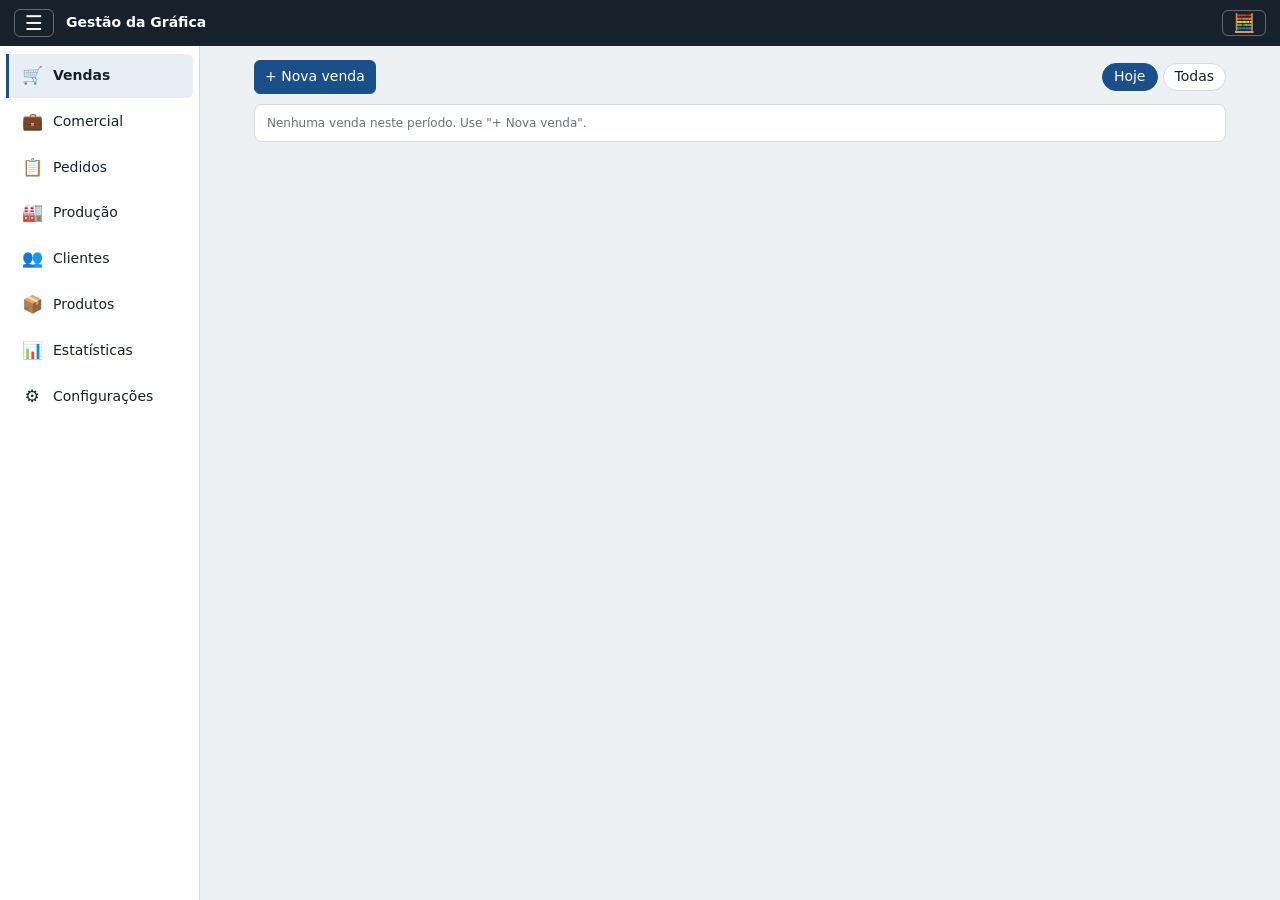
==== commit 99b2f36d: "Add files via upload" ====
--- a/index.html
+++ b/index.html
@@ -2,17 +2,80 @@
 <html lang="pt-BR"><head><meta charset="utf-8">
 <meta name="viewport" content="width=device-width,initial-scale=1">
 <link rel="manifest" href="./manifest.webmanifest">
-<meta name="theme-color" content="#172b4d">
+<meta name="theme-color" content="#16212b">
 <meta name="mobile-web-app-capable" content="yes">
 <meta name="apple-mobile-web-app-capable" content="yes">
 <meta name="apple-mobile-web-app-status-bar-style" content="black-translucent">
 <link rel="apple-touch-icon" href="./icons/icon-192.png">
-<title>Gestão da Gráfica — Versão 3</title>
-<link rel="stylesheet" href="./styles.css"><style id="pg"></style><meta name="color-scheme" content="light"></head><body>
-<header><button id="mn" type="button" onclick="toggleNav()" aria-label="Menu" title="Menu">☰</button><b>Gestão da Gráfica</b><span class="header-sub">Painel administrativo</span></header><div id="shell"><nav id="tabs"></nav><div id="cont"><main id="main"></main>
+<title>Gestão da Gráfica</title>
+<style>
+:root{--bg:#eef1f4;--pan:#fff;--ink:#16212b;--mut:#66727e;--line:#d5dbe1;--acc:#1b4f8a;--acc2:#e8eef6}
+*{box-sizing:border-box}[hidden]{display:none!important}
+body{margin:0;font:14px/1.4 "Segoe UI",system-ui,Arial,sans-serif;background:var(--bg);color:var(--ink)}
+button,input,select,textarea{font:inherit;color:inherit}
+input,select,textarea{width:100%;padding:6px 8px;border:1px solid var(--line);border-radius:6px;background:#fff;margin:2px 0 6px}
+input[type=checkbox]{width:auto}
+button{padding:6px 10px;border:1px solid var(--line);border-radius:6px;background:#fff;cursor:pointer}
+button:hover{background:var(--acc2)}button.pri{background:var(--acc);border-color:var(--acc);color:#fff}button.del{color:#a3281f}
+:focus-visible{outline:2px solid var(--acc)}
+header{display:flex;align-items:center;gap:12px;height:46px;padding:0 14px;background:var(--ink);color:#fff;position:sticky;top:0;z-index:30}
+#mn{background:none;border:1px solid #ffffff55;color:#fff;font-size:20px;line-height:1;padding:3px 10px;min-height:0}#mn:hover{background:#ffffff22}
+#shell{display:flex;align-items:flex-start}
+#tabs{flex:0 0 200px;width:200px;position:sticky;top:46px;height:calc(100vh - 46px);display:flex;flex-direction:column;gap:2px;padding:8px 6px;background:var(--pan);border-right:1px solid var(--line);overflow:hidden auto;transition:flex-basis .15s,width .15s}
+#tabs button{display:flex;align-items:center;gap:10px;border:0;border-left:3px solid transparent;border-radius:0 6px 6px 0;background:none;padding:10px 12px;white-space:nowrap;text-align:left;width:100%}
+#tabs button.on{border-color:var(--acc);font-weight:600;background:var(--acc2)}
+#tabs .ic{flex:0 0 22px;text-align:center;font-size:17px}
+#tabs.sm{flex-basis:54px;width:54px}#tabs.sm .lb{display:none}#tabs.sm button{padding:10px 0;justify-content:center}
+#cont{flex:1;min-width:0}
+#main{max-width:1000px;margin:0 auto;padding:14px}
+.row{display:flex;justify-content:space-between;align-items:center;gap:8px;flex-wrap:wrap}
+.mut{color:var(--mut);font-size:12px}.acts{display:flex;gap:5px;flex-wrap:wrap;align-items:center}.acts input,.acts select{width:auto;margin:0}
+.chip{border-radius:20px;padding:3px 11px}.chip.on{background:var(--acc);color:#fff;border-color:var(--acc)}
+.list,.form{background:var(--pan);border:1px solid var(--line);border-radius:8px;margin-top:10px}.form{padding:12px}
+.item{padding:10px 12px;border-bottom:1px solid var(--line)}.item:last-child{border:0}.click{cursor:pointer}.click:hover{background:var(--acc2)}
+.s-aberto{border-left:4px solid #c98a00}.s-aprovado{border-left:4px solid #1b6fd1}.s-executado{border-left:4px solid #7b4bb3}.s-pago{border-left:4px solid #1f8a4c}.s-recusado,.s-arquivado{border-left:4px solid #8a949d}
+.tag{display:inline-block;padding:1px 8px;border-radius:10px;background:var(--acc2);font-size:12px;font-weight:600}
+dialog{width:min(840px,96vw);border:0;border-radius:10px;padding:16px}dialog::backdrop{background:#0008}
+.it{display:grid;grid-template-columns:2.2fr 1fr 1fr 1.2fr 1.2fr 1fr;gap:6px;align-items:end}.it .rm{grid-column:1/-1;justify-self:end}.rw{border:1px solid var(--line);border-radius:8px;padding:8px;margin-bottom:8px;background:#fafbfc}label{display:block;font-size:12px;color:var(--mut)}label input[type=checkbox]{margin-right:6px}
+.ex{background:var(--acc2);padding:8px;border-radius:6px;margin-top:6px}.ex label{display:inline-block;margin-right:12px}.ex input,.ex select{width:130px;display:block}
+.g2{display:grid;grid-template-columns:1fr 1fr;gap:8px}
+.br{display:grid;grid-template-columns:130px 1fr 100px;gap:8px;align-items:center;margin:3px 0}.br i{display:block;height:12px;background:var(--acc);border-radius:3px}.br b{text-align:right;font-weight:600}
+.stp{margin:3px 0 0 6px;padding-left:10px;border-left:3px solid #1f8a4c;font-size:13px}.cur{margin:8px 0 0 6px;padding:8px;border:2px solid var(--acc);border-radius:8px}.lock{margin-top:8px;padding:8px;background:#fdecea;border-radius:6px;color:#a3281f}
+.warn{background:#fff4d6;padding:4px 8px;border-radius:6px;margin-top:4px}.pl{border-left:4px solid #c98a00}
+#bar{position:fixed;left:0;right:0;bottom:0;background:var(--ink);color:#fff;padding:10px 16px;display:flex;gap:10px;align-items:center;justify-content:center;flex-wrap:wrap;z-index:9}
+#print{display:none}
+@media print{html,body{background:#fff!important}body>*:not(#print){display:none!important}#print{display:block;font:13px Arial;color:#000;background:#fff}
+.ph{display:flex;gap:14px;align-items:center;border-bottom:1px solid #000;padding-bottom:8px;margin-bottom:8px}.ph img{max-height:80px;max-width:150px}.ph h1{margin:0;font-size:19px}.ph .ob{border:1px solid #000;padding:6px 10px;text-align:right;white-space:nowrap}
+#print table{width:100%;border-collapse:collapse;margin:10px 0}#print th,#print td{border-bottom:1px solid #999;padding:5px;text-align:left}
+#print .big{font-size:17px;font-weight:bold;text-align:right}#print .bx{border:1px solid #999;padding:8px;margin:8px 0}}
+@media(max-width:720px){body{font-size:15px}#main{padding:8px}button,input,select,textarea{font-size:16px;min-height:40px}.g2{grid-template-columns:1fr}.it{grid-template-columns:1fr 1fr}.it .c1{grid-column:1/-1}.br{grid-template-columns:90px 1fr 84px}dialog{width:100vw;max-width:100vw;min-height:100vh;border-radius:0;padding:10px}.acts button{flex:1 1 auto}.ex input,.ex select{width:100%}}.pagehd{display:flex;justify-content:space-between;align-items:center;gap:8px;margin-bottom:8px}.pagehd h3{margin:0;font-size:18px}.pagehd button{font-size:18px;line-height:1;padding:6px 12px}
+#dq{max-width:1000px;margin:14px auto;padding:14px;background:var(--pan);border:1px solid var(--line);border-radius:8px}
+#dp,#dnp,#dd,#dx,#dtx{width:min(520px,96vw);min-height:0}
+#dnc,#dfo{width:min(640px,96vw);min-height:0;max-height:92vh;overflow:auto}#dpr{width:min(760px,96vw);min-height:0;max-height:92vh;overflow:auto}
+.cats{flex:0 0 190px;display:flex;flex-direction:column;gap:2px;background:var(--pan);border:1px solid var(--line);border-radius:8px;padding:6px}
+.cats button{display:block;width:100%;text-align:left;background:none;border:0;border-left:3px solid transparent;padding:7px 8px;border-radius:0 6px 6px 0}
+.cats button.on{border-color:var(--acc);background:var(--acc2);font-weight:600}.cats button.sub{padding-left:22px;font-size:13px}
+.tbw{min-width:880px}.fr th{padding:2px 4px}.fr input{width:100%;min-width:60px;padding:4px 6px;font-size:12px;min-height:0}
+@media(max-width:720px){.cats{flex:1 1 100%}}
+#print.roll{font:11px Arial}#print.roll .ph{display:block;text-align:center}#print.roll h1{font-size:14px}#print.roll table{margin:4px 0}#print.roll th,#print.roll td{padding:2px}#print.roll hr{border:0;border-top:1px dashed #000;margin:4px 0}
+.cfg{display:flex;gap:12px;align-items:flex-start}.cfgl{flex:0 0 220px;display:flex;flex-direction:column;gap:2px;background:var(--pan);border:1px solid var(--line);border-radius:8px;padding:6px;position:sticky;top:56px}
+.cfgl button{text-align:left;background:none;border:0;border-left:3px solid transparent;padding:9px 10px;border-radius:0 6px 6px 0}.cfgl button.on{border-color:var(--acc);background:var(--acc2);font-weight:600}
+.cfgc{flex:1;min-width:0}.cfgb{display:none;margin-bottom:8px}
+@media(max-width:720px){.cfg{display:block}.cfg.open .cfgl{display:none}.cfg:not(.open) .cfgc{display:none}.cfgl{position:static}.cfg.open .cfgb{display:inline-block}}
+#cb{margin-left:auto;background:none;border:1px solid #ffffff55;color:#fff;font-size:18px;line-height:1;padding:3px 10px;min-height:0}#cb:hover{background:#ffffff22}
+#calcp{position:fixed;right:0;top:46px;bottom:0;width:min(320px,100vw);background:var(--pan);border-left:1px solid var(--line);box-shadow:-2px 0 12px #0003;padding:12px;z-index:25;overflow:auto}
+.cd{font-size:30px;text-align:right;padding:8px;background:#fff;border:1px solid var(--line);border-radius:8px;min-height:50px;word-break:break-all;margin:4px 0 10px}
+.ck{display:grid;grid-template-columns:repeat(4,1fr);gap:6px}.ck button{padding:14px 0;font-size:18px}.ck .eq{grid-column:span 2;background:var(--acc);color:#fff;border-color:var(--acc)}.ck .op{background:var(--acc2)}
+.kpis{display:grid;grid-template-columns:repeat(4,1fr);gap:10px;margin:10px 0}.kpi{background:var(--pan);border:1px solid var(--line);border-radius:8px;padding:12px}.kpi .l{font-size:12px;color:var(--mut)}.kpi .v{font-size:22px;font-weight:700;margin:4px 0}.kpi .c{font-size:12px;color:var(--mut)}
+@media(max-width:720px){.kpis{grid-template-columns:1fr 1fr}.kpi .v{font-size:18px}}
+@media(max-width:720px){header{padding:0 10px}#tabs{position:fixed;left:0;top:46px;bottom:0;height:auto;z-index:20;flex:none}#tabs:not(.sm){box-shadow:2px 0 12px #0004}#shell{padding-left:54px}}
+.tb{width:100%;border-collapse:collapse}.tb th,.tb td{padding:6px;border-bottom:1px solid var(--line);text-align:left;vertical-align:middle}.tb th{font-size:12px;color:var(--mut);font-weight:600}.tb input{margin:0}.tb .n{text-align:right;white-space:nowrap}
+@media(max-width:720px){#dq{margin:8px;padding:10px}.tb input{min-height:36px}}
+</style><style id="pg"></style></head><body>
+<header><button id="mn" type="button" onclick="toggleNav()" aria-label="Menu" title="Menu">☰</button><b>Gestão da Gráfica</b><button id="cb" type="button" onclick="calcT()" title="Calculadora" aria-label="Calculadora">🧮</button></header><div id="shell"><nav id="tabs"></nav><div id="cont"><main id="main"></main>
 
 <section id="dq" hidden><div class="pagehd"><h3 id="dqt"></h3><button type="button" onclick="qClose()" title="Fechar" aria-label="Fechar">✕</button></div>
-<div class="g2"><div><label>Cliente<select id="q-c"></select></label><button type="button" onclick="ncOpen('q')">+ Novo cliente</button></div><label>Data do orçamento<input type="date" id="q-d"></label></div>
+<div class="g2"><div><label>Cliente<select id="q-c"></select></label><button type="button" onclick="cliPop(null,'q')">+ Novo cliente</button></div><label>Data do orçamento<input type="date" id="q-d"></label></div>
 <div id="q-i" style="margin-top:8px"></div>
 <button onclick="addRow()">+ Produto</button>
 <div class="g2" style="margin-top:8px"><label class="nv">Entrega<select id="q-x" onchange="qt()"></select></label><label class="nv"><br><input type="checkbox" id="q-g" onchange="qt()"> Entrega grátis (promoção)</label>
@@ -23,22 +86,12 @@
 <div class="row"><span><b>Total: <span id="q-t"></span></b><br><span class="mut" id="q-l"></span></span><span class="acts"><button onclick="qClose()">Fechar</button><button class="pri" onclick="saveQ()">Salvar</button></span></div></section></div></div>
 <dialog id="dp"></dialog>
 <dialog id="dd"></dialog>
-<dialog id="dnc">
-<div class="row"><b>Novo cliente</b><button type="button" onclick="fcq()" aria-label="Fechar">✕</button></div>
-<div class="g2">
-<label>CPF/CNPJ<input id="nc-doc" autocomplete="off"></label>
-<label>Nome da Empresa (para CNPJ)<input id="nc-company" autocomplete="organization"></label>
-<label>Nome<input id="nc-n" oninput="dupCq()" autocomplete="given-name"></label>
-<label>Sobrenome<input id="nc-last" autocomplete="family-name"></label>
-<label>Telefone<input id="nc-t" oninput="dupCq()" placeholder="(85) 99999-9999" autocomplete="tel"></label>
-<label>WhatsApp<input id="nc-wa" placeholder="(85) 99999-9999"></label>
-<label>E-mail<input id="nc-email" type="email" autocomplete="email"></label>
-<label>Endereço<input id="nc-e" autocomplete="street-address"></label>
-</div>
-<label>Observação<textarea id="nc-obs" rows="2"></textarea></label>
-<div id="nc-dup" class="acts mut"></div>
-<div class="acts" style="justify-content:flex-end;margin-top:8px"><button type="button" onclick="fcq()">Voltar</button><button type="button" class="pri" onclick="addCq()">Salvar e selecionar</button></div>
-</dialog>
+<dialog id="dtx"></dialog>
+<dialog id="dx"></dialog>
+<aside id="calcp" hidden aria-label="Calculadora"><div class="pagehd"><h3>Calculadora</h3><button type="button" onclick="calcT()" aria-label="Fechar" title="Fechar">✕</button></div><div id="c-h" class="mut" style="min-height:18px;text-align:right"></div><div id="c-d" class="cd">0</div><div class="ck" id="c-k"></div><div class="acts" style="margin-top:10px"><button type="button" onclick="calcCp()">Copiar resultado</button></div></aside>
+<dialog id="dnc"></dialog>
+<dialog id="dpr"></dialog>
+<dialog id="dfo"></dialog>
 <dialog id="dnp"><h3 style="margin:0 0 8px">Novo produto</h3>
 <label>Código (número, letras ou código de barras)<input id="np-c" autocomplete="off"></label>
 <label><input type="checkbox" id="np-a" onchange="npA()"> Gerar código automático (próximo número disponível)</label>
@@ -49,7 +102,603 @@
 <div id="bar" hidden><span>Salve o PDF e depois anexe na conversa.</span><button class="pri" id="bar-b">Abrir WhatsApp do cliente</button><button onclick="$('#bar').hidden=true">Fechar</button></div>
 <div id="print"></div>
 
-<script src="./app.js"></script>
+<script>
+const $=s=>document.querySelector(s),K='gestao_grafica_v1';
+const ET=['Aprovação de arte','Fila de produção','Em produção','Em acabamento','Finalizado','Pronto para retirada','Em rota de entrega','Entregue/Retirado'];
+const ST={aberto:'Aberto',aprovado:'Aprovado',executado:'Executado',pago:'Pago',recusado:'Recusado',arquivado:'Arquivado'};
+const FP=['Pix','Cartão de débito','Cartão de crédito','Dinheiro (na loja)','Outra forma'];
+const MSG0=ET.map(e=>`Olá, {nome}! Seu pedido nº {n} está na etapa: ${e}. Previsão de entrega: {prev}.`);
+MSG0[4]='Olá, {nome}! Seu pedido nº {n} foi finalizado. Você vai retirar na loja ou prefere entrega?';
+let db,tab='ven',flt='todos',edit=null,its=[],pgq=false,pgv=false,vsd=null,vdm='r',hc=null,ek=null,po=null,pf='and',di={},dl=[],dk=[];
+function fresh(){return{emp:{},msg:MSG0,cli:[],it:[],kits:[],par:[],tx:[],orc:[],id:1,seq:1,cfg:{dig:4,mk:0,ent:30,fmt:fmt0(),bw:80,avs:avs0(),rod:'Documento sem valor fiscal'},hist:[],del:[]}}
+function fmt0(){return{venda:'b80',orc:'A4',rec:'A5',ped:'A6',arte:'A4'}}
+function avs0(){return['A cor impressa pode variar de 5% a 10%, para mais ou para menos, em relação à cor vista na tela.','Confira todos os textos, a ortografia, telefones, endereços, CNPJ, redes sociais, preços e datas. Depois de aprovada, a arte é impressa exatamente como está.','O corte pode variar de 1 a 2 mm. Itens muito próximos da borda podem ser cortados.','Imagens de baixa resolução podem sair pixeladas na impressão.','Cores especiais (neon, metálico e tons sob medida) não são reproduzidas fielmente na impressão digital.','O prazo de entrega começa a contar a partir da aprovação da arte.','Alterações depois da aprovação podem ter custo adicional e novo prazo.','A aprovação pelo WhatsApp vale como assinatura; a data e a hora ficam registradas.']}
+const hlog=(o,ev,tx,v)=>db.hist.push({n:o.n,ts:agora(),ev,tx:tx||'',v:v==null?null:v});
+function norm(d){d=Object.assign(fresh(),d);d.cfg=Object.assign({dig:4,mk:0,ent:30},d.cfg||{});d.cfg.fmt=Object.assign(fmt0(),d.cfg.fmt||{});if(!d.cfg.bw)d.cfg.bw=80;if(!d.cfg.avs)d.cfg.avs=avs0();if(d.cfg.rod==null)d.cfg.rod='Documento sem valor fiscal';d.par.forEach(p=>{if(!p.tipo)p.tipo='Parceira'});d.orc.forEach(o=>{o.it.forEach((r,i)=>{r.rid=r.rid||'r'+o.id+'_'+i;r.cu=r.cu||0;r.cpu=r.cpu||0});o.pays=o.pays||[];o.hp=o.hp||[];if(!o.venda&&o.ped===undefined)o.ped=o.pays.length&&!o.est&&!['recusado','arquivado'].includes(o.st)?1:0;if(o.dp){o.aj=rnd((+o.aj||0)-sub(o)*o.dp/100);delete o.dp}if(!o.ln){o.ln=[];sync(o);if(o.tl&&o.ln[0])o.ln[0].tl=o.tl;delete o.tl}if(!o.venda&&!o.ped&&o.conf&&!o.est&&!['recusado','arquivado'].includes(o.st))o.ped=1;if(o.tx&&!o.txv){const f=d.tx.find(x=>x.id==o.tx);if(f)o.txv={valor:f.valor,custo:f.custo}}(o.ln||[]).forEach(l=>{if(l.ex&&!l.exv){const f=d.tx.find(x=>x.id==l.ex);if(f)l.exv={valor:f.valor,custo:f.custo}}})});d.hist=d.hist||[];d.del=d.del||[];d.seq=Math.max(+d.seq||1,...d.orc.map(o=>o.n+1),...d.del.map(x=>x.n+1));return d}
+function load(){try{return norm(JSON.parse(localStorage.getItem(K))||{})}catch(e){return fresh()}}
+function save(){try{localStorage.setItem(K,JSON.stringify(db))}catch(e){alert('Não foi possível salvar. O armazenamento do navegador pode estar cheio.')}}
+const esc=s=>String(s??'').replace(/[&<>"]/g,c=>({'&':'&amp;','<':'&lt;','>':'&gt;','"':'&quot;'}[c]));
+const fmt=v=>(+v||0).toLocaleString('pt-BR',{style:'currency',currency:'BRL'}),fm=n=>(+n||0).toLocaleString('pt-BR',{maximumFractionDigits:2});
+const dt=d=>d?d.split('-').reverse().join('/'):'',hoje=()=>new Date().toLocaleDateString('sv'),agora=()=>new Date().toLocaleString('pt-BR');
+const cli=id=>db.cli.find(c=>c.id==id),get=id=>db.orc.find(o=>o.id==id),par=id=>db.par.find(p=>p.id==id),txx=id=>db.tx.find(x=>x.id==id)||{valor:0,custo:0};
+const phone=p=>{let d=(p||'').replace(/\D/g,'');return d.length<=11?'55'+d:d};
+const addD=(d,n)=>{const x=new Date(d+'T12:00');x.setDate(x.getDate()+n);return x.toLocaleDateString('sv')};
+const addDU=(d,n)=>{const x=new Date(d+'T12:00');while(n>0){x.setDate(x.getDate()+1);if(x.getDay()%6)n--}return x.toLocaleDateString('sv')};
+const rnd=v=>Math.round(v*100)/100,dv=o=>o.dv!=null?o.dv:5,gdv=()=>$('#q-dv').value=='x'?(+$('#q-dv2').value||0):+$('#q-dv').value;const later=f=>setTimeout(f,0);
+const sub=o=>o.it.reduce((a,r)=>a+r.t,0),entV=o=>o.gr?0:(o.txv?o.txv.valor:txx(o.tx).valor),extra=o=>(o.ln||[]).reduce((a,l)=>a+(l.ex?(l.exv?l.exv.valor:txx(l.ex).valor):0),0);
+const dsc=o=>(o.pays||[]).reduce((a,p)=>a+(p.ds||0),0),tot=o=>sub(o)+(+o.aj||0)+entV(o)+extra(o)-dsc(o)-(+o.rf||0),paid=o=>(o.pays||[]).reduce((a,p)=>a+p.v,0);
+const cost=o=>o.it.reduce((a,r)=>a+(r.cu||0),0)+(o.tx?((o.txv?o.txv.custo:txx(o.tx).custo)||0):0)+(o.ln||[]).reduce((a,l)=>a+(l.ex?((l.exv?l.exv.custo:txx(l.ex).custo)||0):0),0),lucro=o=>tot(o)-cost(o);
+const prevD=o=>o.conf?dt(addDU(o.conf,o.prev||0)):(o.prev||0)+' dias úteis';
+const ent=()=>{const n=db.cfg&&db.cfg.ent;return n==null||n===''?30:Math.max(0,Math.min(100,+n||0))},pl=o=>(o.ln||[]).filter(l=>!l.np),unl=o=>tot(o)>0&&(ent()<=0||(paid(o)>0&&paid(o)>=tot(o)*ent()/100-.005)),done=o=>{const p=pl(o);return o.ln.length>0&&(p.length?p.every(l=>l.tl.length>=7):o.ln.every(l=>l.ent))};
+const labs=l=>[...ET.slice(0,5),l.modo=='entrega'?'Em rota de entrega':'Pronto para retirada','Entregue/Retirado'];
+function conf(o){if(!o.conf){o.conf=hoje();o.po=o.prev;if(!o.venda&&!o.ped){o.ped=1;hlog(o,'Virou pedido','Pedido nº '+o.n)}stockApply(o)}}
+function stat(o){if(o.est)return;if(o.venda){o.st=o.pays.length&&paid(o)>=tot(o)-.005?'pago':(o.pays.length?'aprovado':'aberto');return}if(['recusado','arquivado'].includes(o.st)||(o.st=='aberto'&&!o.pays.length))return;o.st=paid(o)>=tot(o)-.005&&o.pays.length?'pago':(done(o)?'executado':'aprovado')}
+function sync(o){o.ln=o.ln||[];const ks=[];o.it.forEach(r=>(r.kc||[{iid:r.iid,nome:r.d,dd:r.dd}]).forEach(c=>{const k=r.rid+':'+(c.iid||0);ks.push(k);let l=o.ln.find(x=>x.k==k);if(!l){l={k,d:'',iid:c.iid,dd:0,prio:0,tl:[],oc:[],log:[],modo:'',ex:null,arte:null};o.ln.push(l)}l.iid=c.iid;{const pi=db.it.find(x=>x.id==c.iid);l.np=!!(pi&&pi.prod=='pronta')}l.d=r.kc?c.nome+' (kit '+r.d.replace(/^Kit /,'')+')':r.d;l.dd=r.kc?c.dd:r.dd}));o.ln=o.ln.filter(l=>ks.includes(l.k)||l.tl.length)}
+db=load();
+
+const idb=()=>new Promise((s,j)=>{const r=indexedDB.open('gg_files',1);r.onupgradeneeded=()=>r.result.createObjectStore('f');r.onsuccess=()=>s(r.result);r.onerror=j});
+async function fput(k,v){const d=await idb();return new Promise(s=>{const t=d.transaction('f','readwrite');t.objectStore('f').put(v,k);t.oncomplete=s})}
+async function fget(k){const d=await idb();return new Promise(s=>{const r=d.transaction('f').objectStore('f').get(k);r.onsuccess=()=>s(r.result)})}
+async function fall(){const d=await idb(),o={};return new Promise(s=>{const r=d.transaction('f').objectStore('f').openCursor();r.onsuccess=()=>{const c=r.result;if(c){o[c.key]=c.value;c.continue()}else s(o)}})}
+async function fclr(){const d=await idb();return new Promise(s=>{const t=d.transaction('f','readwrite');t.objectStore('f').clear();t.oncomplete=s})}
+
+function render(){
+ $('#tabs').innerHTML=[['ven','🛒','Vendas'],['com','💼','Comercial'],['ped','📋','Pedidos'],['prd','🏭','Produção'],['cli','👥','Clientes'],['it','📦','Produtos'],['est','📊','Estatísticas'],['cfg','⚙️','Configurações']].map(([k,i,l])=>`<button class="${tab==k?'on':''}" onclick="goTab('${k}')" title="${l}" aria-label="${l}"><span class="ic">${i}</span><span class="lb">${l}</span></button>`).join('');
+ $('#main').innerHTML=pgv?vPDV():{ven:vVen,com:vOrc,ped:vPed,prd:vProc,cli:vCli,it:vProd,kit:vKit,est:vEst,cfg:vCfg}[tab]();if(pgv)vpInit()}
+function setNav(sm){$('#tabs').classList.toggle('sm',sm);try{localStorage.setItem('gg_nav',sm?'1':'0')}catch(e){}}
+function toggleNav(){setNav(!$('#tabs').classList.contains('sm'))}
+function goTab(k){if(k=='orc')k='com';if(pgv){if(vsd&&!vsd.ro&&its.length&&!confirm('Fechar a venda? Os produtos lançados serão descartados.'))return;pgv=false;vsd=null;its=[]}
+ if(pgq){pgq=false;$('#dq').hidden=true;$('#main').hidden=false}
+ tab=k;po=null;if(k=='cfg')cso=false;if(k=='prd')pq2=null;if(innerWidth<=720)setNav(true);render()}
+
+/* VENDA (PDV) */
+let vf='hoje';
+function vVen(){const h=hoje(),dd=o=>o.pays.length?o.pays[o.pays.length-1].d:o.data,l=db.orc.filter(o=>o.venda&&(vf=='todas'||dd(o)==h||o.data==h)).sort((a,b)=>b.n-a.n);
+ return `<div class="row"><button class="pri" onclick="openQ(null,true)">+ Nova venda</button><div class="acts"><button class="chip ${vf=='hoje'?'on':''}" onclick="vf='hoje';render()">Hoje</button><button class="chip ${vf=='todas'?'on':''}" onclick="vf='todas';render()">Todas</button></div></div>
+ <div class="list">${l.map(o=>{const c=cli(o.cid);return `<div class="item s-${o.est?'arquivado':o.st}"><div class="row"><b>Venda nº ${o.n} · ${esc(c?c.nome:'Consumidor')}</b><b>${fmt(tot(o))}</b></div><div class="mut">${dt(o.data)} · <span class="tag">${o.est?'Estornada':o.st=='aprovado'?'Pago parcial':ST[o.st]}</span>${o.neg?' <span class="tag" style="color:#a3281f">estoque negativo</span>':''} · ${o.it.map(r=>esc(r.d)).join(', ')} · ${o.pays.map(p=>esc(p.f)+(p.pc>1?' '+p.pc+'x':'')).join(', ')}</div>
+ <div class="acts" style="margin-top:6px"><button onclick="openQ(${o.id})">${o.pays.length?'Abrir':'Abrir / Receber'}</button>${o.pays.length?`<button onclick="cupomV(get(${o.id}))">Cupom</button><button onclick="recibo(get(${o.id}),${o.pays.length-1})">Recibo</button>`:''}${o.pays.length&&!o.est&&paid(o)>0?`<button class="del" onclick="estPop(${o.id})">Estornar</button>`:''}<button class="del" onclick="delQ(${o.id})">Excluir</button></div></div>`}).join('')||'<div class="item mut">Nenhuma venda neste período. Use "+ Nova venda".</div>'}</div>`}
+
+/* CÓDIGO DO PRODUTO */
+const dig=()=>Math.max(0,Math.min(12,parseInt((db.cfg||{}).dig)||0));
+function nextCod(){const u=new Set(db.it.filter(x=>/^\d+$/.test(x.cod||'')).map(x=>parseInt(x.cod,10)));let n=1;while(u.has(n))n++;return String(n).padStart(dig(),'0')}
+function codDup(c,id){c=(c||'').trim().toLowerCase();return c?db.it.find(x=>x.id!=id&&(x.cod||'').toLowerCase()==c):null}
+function icaSel(){const a=$('#pf-ca').checked,c=$('#pf-cod');c.readOnly=a;if(a)c.value=nextCod()}
+
+/* ORÇAMENTO COMO PÁGINA */
+function qOpen(){pgq=true;$('#main').hidden=true;$('#dq').hidden=false;window.scrollTo(0,0)}
+function qClose(){pgq=false;$('#dq').hidden=true;$('#main').hidden=false;render()}
+
+/* VENDA COMO PÁGINA (PDV) */
+const nz=s=>String(s==null?'':s).toLowerCase().normalize('NFD').replace(/[\u0300-\u036f]/g,'');
+const FPV=[['Dinheiro','Dinheiro (na loja)',0],['Crédito','Cartão de crédito',1],['Débito','Cartão de débito',0],['Pix','Pix',0],['Outra forma','Outra forma',1]];
+const vcliOpts=sel=>'<option value="">Consumidor</option>'+db.cli.map(c=>`<option value="${c.id}" ${sel==c.id?'selected':''}>${esc(c.nome)}</option>`).join('');
+const pinfo=x=>x.isk?fmt(x.promoOn&&x.promo?x.promo:x.preco)+' (kit)':x.tipo=='m2'?fmt(x.mp)+'/m²':x.tipo=='lote'?(x.lotes||[]).length+' lote(s)':fmt(x.preco)+'/'+esc(x.un||'un');
+function openV(id){const o=id?get(id):null;vsd={id:o?o.id:null,cid:o?o.cid:null,tx:o?o.tx:null,obs:o?o.obs||'':'',aj:o?+o.aj||0:0,gr:o?o.gr:0,data:o?o.data:hoje(),ro:!!(o&&o.pays.length)};
+  its=o?o.it.map(x=>JSON.parse(JSON.stringify(x))):[];vdm='r';pgv=true;window.scrollTo(0,0);render()}
+function vpClose(){if(vsd&&!vsd.ro&&its.length&&!confirm('Fechar a venda? Os produtos lançados serão descartados.'))return;pgv=false;vsd=null;its=[];render()}
+function vPDV(){const ro=vsd.ro,o=vsd.id?get(vsd.id):null,dis=ro?'disabled':'';
+  return `<div class="form" style="margin-top:0"><div class="pagehd"><h3>Venda${o?' nº '+o.n:''}</h3><button type="button" onclick="vpClose()" title="Fechar" aria-label="Fechar">✕</button></div>
+  <div class="acts" style="align-items:flex-end;gap:8px"><label style="flex:1 1 180px;margin:0">Cliente<select id="vp-c" style="width:100%" ${dis}>${vcliOpts(vsd.cid)}</select></label>${ro?'':'<button type="button" onclick="cliPop(null,\'v\')" style="flex:0 0 auto;margin:0 0 2px">+ Novo Cliente</button>'}<label style="flex:0 0 150px;margin:0">Entrega<select id="vp-x" style="width:100%" onchange="vpT()" ${dis}><option value="">Sem entrega</option>${db.tx.map(x=>`<option value="${x.id}" ${vsd.tx==x.id?'selected':''}>${esc(x.nome)} - ${fmt(x.valor)}</option>`).join('')}</select></label></div>
+  ${ro?'':`<div class="acts" style="margin-top:8px;flex-wrap:nowrap"><input id="vp-s" placeholder="Buscar produto (nome ou código)" autocomplete="off" oninput="vpS()" onkeydown="vpK(event)" style="flex:1;min-width:0"><label style="margin:0;display:flex;align-items:center;gap:6px">Quant.<input id="vp-q" type="number" step="any" min="0" value="1" style="width:90px"></label><button type="button" class="pri" onclick="vpNP()" title="Novo produto" aria-label="Novo produto" style="flex:0 0 auto">+</button></div><div id="vp-r" class="list" hidden></div>`}
+  <div id="vp-l" style="margin-top:10px"></div>
+  <label style="margin-top:8px">Observação<textarea id="vp-o" rows="2" ${dis}>${esc(vsd.obs)}</textarea></label>
+  <div class="acts" style="margin-top:8px"><button type="button" id="vp-db" onclick="vpDesc()" ${dis}>Desconto</button></div>
+  <div class="mut" id="vp-sm"></div>
+  ${ro?`<div class="form"><b>Venda concluída</b>${o.pays.map(p=>`<div class="mut">${dt(p.d)} · ${fmt(p.v)} · ${esc(p.f)}${p.pc>1?' em '+p.pc+'x':''}</div>`).join('')}</div>`:''}
+  <div class="row" style="margin-top:8px"><b style="font-size:20px">Total: <span id="vp-t"></span></b>${ro?`<button class="pri" onclick="recibo(get(${o.id}),${o.pays.length-1})">Recibo</button>`:'<button class="pri" onclick="vpGo()" style="padding:12px 22px;font-size:16px">CONCLUIR VENDA</button>'}</div></div>`}
+function vpInit(){vsd.dr=vsd.aj?rnd(-vsd.aj):0;vsd.dp='';vdm='r';vpR();if(!vsd.ro)$('#vp-s').focus()}
+function vpFind(q){q=nz(q.trim());if(!q)return[];const a=db.it.filter(x=>nz(x.nome).includes(q)||nz(x.cod).includes(q)||nz(x.marca).includes(q)),k=db.kits.filter(x=>nz('kit '+x.nome).includes(q)).map(x=>({isk:1,...x}));return[...a,...k].slice(0,8)}
+function vpS(){const q=$('#vp-s').value.trim(),b=$('#vp-r');if(!q){b.hidden=true;return}const l=vpFind(q);b.hidden=false;
+  b.innerHTML=l.length?l.map(x=>`<div class="item click" onclick="vpAdd('${x.isk?'k':'i'}',${x.id})"><div class="row"><b>${x.isk?'Kit: ':(x.cod?esc(x.cod)+' · ':'')}${esc(x.nome)}</b><span class="mut">${pinfo(x)}${stTag(x)}${prTag(x)}</span></div></div>`).join(''):'<div class="item mut">Nenhum produto encontrado. Use o botão + para cadastrar.</div>'}
+function vpK(e){if(e.key=='Escape'){e.target.value='';vpS();return}if(e.key!='Enter')return;e.preventDefault();const q=e.target.value.trim();if(!q)return;const ex=db.it.find(x=>x.cod&&x.cod.toLowerCase()==q.toLowerCase());if(ex)return vpAdd('i',ex.id);const l=vpFind(q);if(l.length==1)vpAdd(l[0].isk?'k':'i',l[0].id)}
+function vpOk(t,id){const bad=t=='i'?[db.it.find(x=>x.id==id)].filter(x=>x&&x.prod!='pronta'):((db.kits.find(x=>x.id==id)||{itens:[]}).itens.map(c=>db.it.find(y=>y.id==c.iid)).filter(x=>x&&x.prod!='pronta'));
+  if(!bad.length)return true;
+  if(t=='i'){if(confirm('"'+bad[0].nome+'" é produto de produção e não é vendido no balcão. Para vender aqui ele precisa ser "Sem produção (pronta entrega)". Marcar agora como pronta entrega?')){bad[0].prod='pronta';bad[0].par=null;save();return true}return false}
+  alert('Este kit tem produto de produção. Use Pedidos > Novo pedido.');return false}
+const prTag=x=>x.isk||x.prod=='pronta'?'':' · <b>produção</b>';
+function vpAdd(t,id){const q=+$('#vp-q').value||1;let novo=true;if(!vpOk(t,id))return;vpWarn(t,id,q);
+  if(t=='i'){const it=db.it.find(x=>x.id==id);if(!it)return;if((it.tipo||'un')=='un'){const ix=its.findIndex(r=>r.iid==id&&!r.kid);if(ix>=0){vrc(ix,'q',(+its[ix].q||0)+q);novo=false}}
+    if(novo){const r=newRow();r.iid=id;r.q=q;calc(its.push(r)-1)}}
+  else{const k=db.kits.find(x=>x.id==id);if(!k)return;const r=newRow();r.kid=id;r.q=q;calc(its.push(r)-1)}
+  $('#vp-s').value='';$('#vp-q').value=1;$('#vp-r').hidden=true;vpR();$('#vp-s').focus()}
+function vpR(){const ro=vsd.ro;$('#vp-l').innerHTML=its.length?`<div style="overflow-x:auto"><table class="tb"><tr><th>COD</th><th>Produto</th><th>Quant.</th><th>Valor Unit.</th><th class="n">Valor Total</th><th></th></tr>${its.map((r,i)=>vpRow(r,i,ro)).join('')}</table></div>`:'<div class="item mut">Nenhum produto na venda. Busque pelo nome ou código.</div>';vpT()}
+function vpRow(r,i,ro){const it=db.it.find(x=>x.id==r.iid),cod=it&&it.cod?it.cod:(r.kid?'KIT':''),dis=ro?'disabled':'';
+  let h=`<tr><td>${esc(cod)}</td><td><span id="vd${i}">${esc(r.d)}</span><span id="vn${i}">${negH(r)}</span></td><td><input type="number" step="any" min="0" id="vq${i}" value="${r.q}" ${dis} oninput="vrc(${i},'q',this.value)" style="width:80px"></td><td><input type="number" step="any" min="0" id="vu${i}" value="${+(+r.p).toFixed(4)}" ${dis} oninput="vrc(${i},'p',this.value)" style="width:100px"></td><td class="n"><b id="vt${i}">${fmt(r.t)}</b></td><td>${ro?'':`<button class="del" onclick="its.splice(${i},1);vpR()" title="Remover" aria-label="Remover">✕</button>`}</td></tr>`;
+  if(it&&it.tipo=='m2')h+=`<tr><td></td><td colspan="5"><div class="ex"><label>Largura (m)<input type="number" step="any" value="${r.w||''}" ${dis} oninput="its[${i}].w=this.value;calc(${i});vrefr(${i})"></label><label>Altura (m)<input type="number" step="any" value="${r.h||''}" ${dis} oninput="its[${i}].h=this.value;calc(${i});vrefr(${i})"></label><label>Área cobrada<br><b id="vra${i}">${fm(r.ar)} m²</b></label>${it.mm?`<span class="mut">mínimo cobrado: ${fm(it.mm)} m²</span>`:''}</div></td></tr>`;
+  if(it&&it.tipo=='lote')h+=`<tr><td></td><td colspan="5"><div class="ex"><label>Lote (quantidade)<select ${dis} onchange="its[${i}].lq=+this.value;calc(${i});vpR()">${it.lotes.map((l,j)=>`<option value="${j}" ${(r.lq||0)==j?'selected':''}>${fm(l.q)} unid. - ${fmt(l.t)}</option>`).join('')}</select></label></div></td></tr>`;
+  return h}
+function vrc(i,k,v){const r=its[i],it=db.it.find(x=>x.id==r.iid);v=+v;r[k]=v;
+  if(it&&it.tipo=='m2'&&k=='q')calc(i);else{if(k=='q'&&r.p)r.t=rnd(v*r.p);if(k=='p')r.t=rnd(r.q*v);r.cu=rnd(r.q*(r.cpu||0))}
+  vrefr(i)}
+function vrefr(i){const r=its[i],g=x=>$('#'+x+i),u=g('vu'),q=g('vq'),t=g('vt'),d=g('vd'),a=g('vra');if(u&&document.activeElement!==u)u.value=+(+r.p).toFixed(4);if(q&&document.activeElement!==q)q.value=r.q;if(t)t.textContent=fmt(r.t);if(d)d.textContent=r.d;const nn=g('vn');if(nn)nn.innerHTML=negH(r);if(a)a.textContent=fm(r.ar)+' m²';vpT()}
+function vpDesc(){if(vsd.ro)return;$('#dd').innerHTML=`<h3 style="margin:0 0 8px">Desconto</h3><div class="g2"><label>Valor (R$)<input id="dd-r" type="number" step="any" min="0" value="${vsd.dr||''}" oninput="ddI('r')"></label><label>Porcentagem (%)<input id="dd-p" type="number" step="any" min="0" value="${vsd.dp||''}" oninput="ddI('p')"></label></div><div class="mut">Preencha um dos campos: o outro é calculado sobre o valor dos produtos.</div><div class="acts" style="margin-top:10px;justify-content:flex-end"><button onclick="ddI('x')">Remover desconto</button><button class="pri" onclick="$('#dd').close()">OK</button></div>`;$('#dd').showModal();$('#dd-r').focus()}
+function ddI(m){if(m=='x'){vsd.dr=0;vsd.dp='';vdm='r'}else if(m=='r'){vsd.dr=+$('#dd-r').value||0;vdm='r'}else{vsd.dp=+$('#dd-p').value||0;vdm='p'}vpT()}
+const vcur=()=>({it:its,aj:-(+vsd.dr||0),tx:+($('#vp-x')||{}).value||null,gr:vsd.gr,ln:[],pays:[]});
+function vpT(){const sb=sub({it:its});
+  if(vdm=='p')vsd.dr=rnd(sb*(+vsd.dp||0)/100);else vsd.dp=sb&&vsd.dr?+((+vsd.dr||0)/sb*100).toFixed(2):'';
+  const c=vcur(),T=tot(c),a=$('#dd-r'),b=$('#dd-p');
+  if(a&&document.activeElement!==a)a.value=vsd.dr||'';if(b&&document.activeElement!==b)b.value=vsd.dp||'';
+  $('#vp-t').textContent=fmt(T);$('#vp-db').textContent=vsd.dr?'Desconto: − '+fmt(vsd.dr)+(vsd.dp?' ('+vsd.dp+'%)':''):'Desconto';
+  $('#vp-sm').textContent='Produtos '+fmt(sb)+(c.tx?' · Entrega '+fmt(entV(c)):'')+(c.aj?' · Desconto − '+fmt(-c.aj):'')}
+function vpGo(){if(vsd.ro)return;if(!its.length)return alert('Adicione pelo menos um produto à venda.');if(its.some(r=>!(+r.q>0)))return alert('Confira as quantidades: há produto com quantidade zerada.');if(!(tot(vcur())>0))return alert('O total da venda precisa ser maior que zero.');vpPay()}
+function vpNP(){['c','n','v'].forEach(x=>$('#np-'+x).value='');$('#np-a').checked=false;$('#np-c').readOnly=false;$('#dnp').showModal();$('#np-c').focus()}
+function npA(){const a=$('#np-a').checked,c=$('#np-c');c.readOnly=a;if(a)c.value=nextCod()}
+function npS(){const n=$('#np-n').value.trim();if(!n)return $('#np-n').focus();if($('#np-v').value===''||!(+$('#np-v').value>=0))return $('#np-v').focus();
+  let c=$('#np-c').value.trim();if($('#np-a').checked&&!c)c=nextCod();const du=codDup(c,null);if(du){alert('O código "'+c+'" já é usado pelo produto "'+du.nome+'".');return $('#np-c').focus()}
+  const p={id:db.id++,nome:n,tipo:'un',un:'un',q:0,preco:+$('#np-v').value,cp:0,prod:'local',par:null,dias:0,promoOn:false,cod:c};db.it.push(p);save();$('#dnp').close();vpAdd('i',p.id)}
+const ppV=i=>Math.max(0,+$('#pp'+i).value||0);
+function vpPay(){const T=tot(vcur());
+  $('#dp').innerHTML=`<h3 style="margin:0 0 8px">Forma de pagamento</h3><div class="mut">Total da venda: <b>${fmt(T)}</b>. O valor pode ser dividido entre as formas.</div>${FPV.map(([l,f,pc],i)=>`<div class="row" style="margin-top:6px"><b style="min-width:110px">${l}</b><span class="acts">${pc?`<input type="number" min="1" step="1" id="ppc${i}" placeholder="Parcelas" title="Número de parcelas" value="1" style="width:90px">`:''}<input type="number" step="any" min="0" id="pp${i}" placeholder="Valor (R$)" oninput="ppT()" style="width:130px"></span></div>`).join('')}
+  <div class="form" style="margin-top:10px"><div class="row"><span>Total informado</span><b id="pp-s"></b></div><div class="row"><span id="pp-lb">Troco</span><b id="pp-tr"></b></div></div>
+  <div class="acts" style="margin-top:10px;justify-content:flex-end"><button onclick="$('#dp').close()">Voltar</button><button class="pri" onclick="ppOk()">CONCLUIR VENDA</button></div>`;ppT();$('#dp').showModal()}
+function ppT(){const T=rnd(tot(vcur())),s=rnd(FPV.reduce((a,_,i)=>a+ppV(i),0)),d=rnd(s-T);$('#pp-s').textContent=fmt(s);$('#pp-lb').textContent=d<-.004?'Falta':'Troco';$('#pp-tr').textContent=fmt(Math.abs(d)<.005?0:Math.abs(d));$('#pp-tr').style.color=d<-.004?'#a3281f':''}
+function ppOk(){const T=rnd(tot(vcur())),vals=FPV.map((_,i)=>ppV(i)),s=rnd(vals.reduce((a,b)=>a+b,0));
+  if(!(s>0))return alert('Informe o valor recebido em pelo menos uma forma de pagamento.');
+  if(s<T-.005)return alert('Faltam '+fmt(T-s)+' para completar o valor da venda.');
+  const tr=rnd(Math.max(0,s-T));if(tr>vals[0]+.005)return alert('O troco ('+fmt(tr)+') é maior que o valor pago em dinheiro. O troco só pode ser devolvido em dinheiro.');
+  const dia=hoje(),pays=[];
+  FPV.forEach(([l,f,pc],i)=>{let v=vals[i];if(i==0)v=rnd(v-tr);if(v>0){const p={v,f,d:dia,ds:0},n=pc?Math.max(1,parseInt($('#ppc'+i).value)||1):1;if(n>1)p.pc=n;pays.push(p)}});
+  const d={cid:+$('#vp-c').value||null,data:vsd.data,it:its,obs:$('#vp-o').value,aj:rnd(-(+vsd.dr||0))||0,tx:+$('#vp-x').value||null,gr:vsd.gr,val:6,prev:0};d.txv=d.tx?(()=>{const f=txx(d.tx);return{valor:f.valor,custo:f.custo}})():null;d.tr=tr;
+  let o;if(vsd.id){o=get(vsd.id);Object.assign(o,d)}else{o={id:db.id++,n:db.seq++,st:'aberto',pays:[],ln:[],hp:[],venda:1,...d};db.orc.push(o);hlog(o,'Criado','Venda')}
+  pays.forEach(p=>{o.pays.push(p);hlog(o,'Pagamento',p.f+(p.pc>1?' em '+p.pc+'x':''),p.v)});conf(o);stat(o);save();$('#dp').close();pgv=false;vsd=null;its=[];tab='ven';render();
+  if(confirm('Venda concluída. Imprimir o cupom da venda?'))cupomV(o)}
+
+function reciboV(o){const c=cli(o.cid),T=tot(o),ul=o.pays[o.pays.length-1];
+  pr(`${hdr(`<b>RECIBO Nº ${o.n}</b><br>${dt(ul.d)}`)}${cbox(c)}<p>Recebemos a quantia de <b>${fmt(paid(o))}</b>, referente à venda nº ${o.n}, nas formas de pagamento abaixo:</p><table><tr><th>Forma de pagamento</th><th>Valor</th></tr>${o.pays.map(p=>`<tr><td>${p.rf?'Estorno — ':''}${esc(p.f)}${p.pc>1?' em '+p.pc+'x':''}</td><td>${fmt(p.v)}</td></tr>`).join('')}</table><p>Total da venda: ${fmt(T)}<br>Total pago: ${fmt(paid(o))}<br>Saldo em aberto: ${fmt(T-paid(o))}</p>`,
+  'Recibo-'+o.n,'Olá! Segue o recibo da venda nº '+o.n+' em PDF.',o,'rec')}
+
+/* EXCLUSÃO, ESTORNO E CONVERSÃO */
+function delPop(id){const o=get(id);if(!o)return;
+  $('#dx').innerHTML=`<div class="pagehd"><h3>Excluir ${o.venda?'venda':'orçamento / pedido'} nº ${o.n}</h3><button type="button" onclick="$('#dx').close()" aria-label="Fechar" title="Fechar">✕</button></div><div class="mut">Total ${fmt(tot(o))} · pago ${fmt(paid(o))}. Os valores saem das estatísticas e o estoque volta. O número ${o.n} fica guardado no histórico geral e nunca será usado de novo.</div><label>Motivo da exclusão<textarea id="dx-m" rows="2"></textarea></label><div class="acts" style="justify-content:flex-end"><button type="button" onclick="$('#dx').close()">Voltar</button><button type="button" class="del" onclick="delOk(${id})">Excluir definitivamente</button></div>`;$('#dx').showModal()}
+function delOk(id){const o=get(id);if(!o)return;const m=$('#dx-m').value.trim(),c=cli(o.cid);stockRev(o);
+  db.del.push({n:o.n,tipo:o.venda?'Venda':o.ped?'Pedido':'Orçamento',cli:c?c.nome:'',total:tot(o),pago:paid(o),data:o.data,st:o.est?'Estornado':ST[o.st],it:o.it.map(r=>({d:r.d,q:r.q,t:r.t})),pays:o.pays.map(p=>({...p})),mt:m,em:agora()});
+  hlog(o,'Excluído',m);db.orc=db.orc.filter(x=>x.id!=id);if(po==id)po=null;save();$('#dx').close();render()}
+function estPop(id){const o=get(id);if(!o)return;const pg=paid(o);
+  $('#dx').innerHTML=`<div class="pagehd"><h3>Estornar valores — nº ${o.n}</h3><button type="button" onclick="$('#dx').close()" aria-label="Fechar" title="Fechar">✕</button></div><div class="mut">Total ${fmt(tot(o))} · já pago ${fmt(pg)}</div>
+  <label><input type="radio" name="et" value="p" checked onchange="exT()"> Estorno parcial: devolver um valor</label>
+  <div id="ex-p" class="g2"><label>Valor a devolver (R$)<input id="ex-v" type="number" step="any" min="0"></label><label>Forma de devolução<select id="ex-f">${FP.map(f=>`<option>${f}</option>`).join('')}</select></label></div>
+  <label><input type="radio" name="et" value="t" onchange="exT()"> Estorno total: devolve ${fmt(pg)}, cancela o registro, devolve o estoque e tira tudo das estatísticas</label>
+  <label>Motivo<textarea id="ex-m" rows="2"></textarea></label>
+  <div class="acts" style="justify-content:flex-end"><button type="button" onclick="$('#dx').close()">Voltar</button><button type="button" class="pri" onclick="estOk(${id})">Confirmar estorno</button></div>`;$('#dx').showModal()}
+function exT(){$('#ex-p').style.display=document.querySelector('input[name=et]:checked').value=='p'?'':'none'}
+function estOk(id){const o=get(id),t=document.querySelector('input[name=et]:checked').value,m=$('#ex-m').value.trim(),pg=paid(o),dia=hoje();
+  if(!(pg>0))return alert('Não há valor pago para estornar.');
+  if(t=='p'){const v=rnd(+$('#ex-v').value||0),f=$('#ex-f').value;if(!(v>0)||v>pg+.005)return alert('Informe um valor entre R$ 0,01 e '+fmt(pg)+'.');
+    o.pays.push({v:-v,f,d:dia,ds:0,rf:1,mt:m});o.rf=rnd((+o.rf||0)+v);hlog(o,'Estorno parcial',f+(m?' — '+m:''),-v)}
+  else{const mf={};o.pays.forEach(p=>mf[p.f]=(mf[p.f]||0)+p.v);Object.entries(mf).forEach(([f,v])=>{v=rnd(v);if(v>0)o.pays.push({v:-v,f,d:dia,ds:0,rf:1,mt:m})});stockRev(o);o.est=1;o.st='arquivado';hlog(o,'Estorno total',m,-pg)}
+  if(!o.est){if(!o.venda)sync(o);stat(o)}save();$('#dx').close();render();if(pgq&&edit==id){pgs();qt()}}
+function conv(id){const o=get(id);if(!o||o.ped||o.venda)return;if(!confirm('Converter o orçamento nº '+o.n+' em pedido? Ele passa a aparecer em Pedidos, mantendo o vínculo com o orçamento.'))return;
+  o.ped=1;o.pedEm=hoje();sync(o);hlog(o,'Convertido em pedido');save();tab='ped';po=o.id;render()}
+
+/* CALCULADORA */
+const cal={e:'',h:'',done:false};
+const calP=x=>x.replace(/\*/g,'×').replace(/\//g,'÷').replace(/-/g,'−').replace(/\./g,',');
+function calcEv(s){const t=s.match(/\d*\.?\d+|[-+*/%]/g)||[];let i=0;
+  const num=()=>{let n=1;while(t[i]=='-'){n=-n;i++}if(t[i]=='+')i++;const x=t[i++];if(x==null||/^[-+*/%]$/.test(x))throw 0;let v=parseFloat(x),pc=false;if(t[i]=='%'){i++;v/=100;pc=true}return{v:n*v,pc}};
+  const term=()=>{let a=num();while(t[i]=='*'||t[i]=='/'){const o=t[i++],b=num();if(o=='/'&&b.v==0)throw 0;a={v:o=='*'?a.v*b.v:a.v/b.v,pc:false}}return a};
+  let a=term();while(t[i]=='+'||t[i]=='-'){const o=t[i++],b=term(),bv=b.pc?a.v*b.v:b.v;a={v:o=='+'?a.v+bv:a.v-bv,pc:false}}
+  if(i<t.length)throw 0;return+a.v.toPrecision(12)}
+function calcR(){$('#c-d').textContent=cal.e?calP(cal.e):'0';let h=cal.h;if(!h&&cal.e){try{const r=calcEv(cal.e);if(/[-+*/%]/.test(cal.e.replace(/^-/,'')))h='= '+String(r).replace('.',',')}catch(e){}}$('#c-h').textContent=h}
+function calcK(k){const l=cal.e.slice(-1),op=/^[-+*/]$/.test(k);
+  if(cal.done){if(/^[\d.]$/.test(k)){cal.e=''}cal.done=false}
+  cal.h='';
+  if(k=='C'){cal.e=''}
+  else if(k=='B'){cal.e=cal.e.slice(0,-1)}
+  else if(k=='='){if(!cal.e)return;try{const r=calcEv(cal.e);cal.h=calP(cal.e)+' =';cal.e=String(r);cal.done=true}catch(e){cal.h='Expressão inválida'}}
+  else if(k=='%'){if(/\d/.test(l))cal.e+='%'}
+  else if(op){if(!cal.e){if(k=='-')cal.e='-'}else if(/^[-+*/]$/.test(l)){if(cal.e.length>1)cal.e=cal.e.slice(0,-1)+k}else cal.e+=k}
+  else if(k=='.'){const n=cal.e.split(/[-+*/%]/).pop();if(n.includes('.'))return;cal.e+=(n===''?'0':'')+'.'}
+  else{if(l=='%')cal.e+='*';cal.e+=k}
+  calcR()}
+function calcT(){const c=$('#calcp');c.hidden=!c.hidden;if(!c.hidden)calcR()}
+function calcCp(){const t=$('#c-d').textContent.replace('−','-');try{navigator.clipboard.writeText(t)}catch(e){}}
+document.addEventListener('keydown',e=>{const c=$('#calcp');if(!c||c.hidden)return;const t=e.target;if(t&&/^(INPUT|TEXTAREA|SELECT)$/.test(t.tagName)&&!c.contains(t))return;
+  const k=e.key,m={',':'.','x':'*','X':'*','Enter':'=','Backspace':'B','Delete':'C','c':'C','C':'C'};let v=m[k]||k;
+  if(k=='Escape'){calcT();e.preventDefault();return}
+  if(/^[\d.+\-*/%=]$/.test(v)||v=='B'||v=='C'){e.preventDefault();calcK(v)}});
+(function(){const L=[['C','C'],['⌫','B'],['%','%'],['÷','/'],['7'],['8'],['9'],['×','*'],['4'],['5'],['6'],['−','-'],['1'],['2'],['3'],['+','+'],['0'],[',','.'],['=','=','eq']];
+  $('#c-k').innerHTML=L.map(([t,k,c])=>`<button type="button" class="${c||(/^[÷×−+]$/.test(t)?'op':'')}" onclick="calcK('${k||t}')">${t}</button>`).join('')})();
+
+/* ORÇAMENTOS */
+function vOrc(){
+ const cst=o=>['aprovado','executado','pago'].includes(o.st)?'aprovado':o.st,l=db.orc.filter(o=>!o.venda&&!o.dir&&(flt=='todos'?(cst(o)=='aberto'||(cst(o)=='aprovado'&&!o.ped)):cst(o)==flt)).sort((a,b)=>b.n-a.n);
+ return `<h3 style="margin:0 0 8px;font-size:16px">Comercial · Orçamentos</h3><div class="row"><div class="acts">${['todos','aberto','aprovado','recusado','arquivado'].map(s=>`<button class="chip ${flt==s?'on':''}" onclick="flt='${s}';render()">${s=='todos'?'Ativos':ST[s]}</button>`).join('')}</div><button class="pri" onclick="openQ()">+ Novo orçamento</button></div>
+ <div class="list">${l.map(o=>{const c=cli(o.cid);return `<div class="item s-${o.st}"><div class="row"><b>Nº ${o.n} · ${esc(c?c.nome:'(sem cliente)')}</b><b>${fmt(tot(o))}</b></div><div class="mut">${dt(o.data)} · <span class="tag">${o.est?'Estornado':ST[cst(o)]}</span>${o.ped&&!o.est?' <span class="tag">Pedido nº '+o.n+'</span>':''} · pago ${fmt(paid(o))} · saldo ${fmt(tot(o)-paid(o))}</div>
+ <div class="acts" style="margin-top:6px"><button onclick="openQ(${o.id})">Editar / Pagamentos</button><button onclick="wpp(${o.id})">WhatsApp (texto)</button><button onclick="pdf(${o.id})">WhatsApp + PDF</button>${o.ped&&!o.est?`<button class="pri" onclick="tab='ped';po=${o.id};render()">Ver pedido</button>`:!o.ped&&!o.est&&['aprovado','executado','pago'].includes(o.st)?`<button class="pri" onclick="conv(${o.id})">Converter em Pedido</button>`:''}${paid(o)>0&&!o.est?`<button onclick="estPop(${o.id})">Estornar valor</button>`:''}
+ ${o.st=='aberto'?`<button class="pri" onclick="aprovar(${o.id})">Aprovar</button><button onclick="setM(${o.id},'recusado')">Recusar</button>`:''}${o.est?'':['recusado','arquivado'].includes(o.st)?`<button onclick="setM(${o.id},'aberto')">Reabrir</button>`:`<button onclick="setM(${o.id},'arquivado')">Arquivar</button>`}<button class="del" onclick="delQ(${o.id})">Excluir</button></div></div>`}).join('')||'<div class="item mut">Nenhum orçamento nesta lista.</div>'}</div>`}
+function aprovar(id){const o=get(id);if(!o||o.venda||o.est)return;if(!confirm('Aprovar o orçamento nº '+o.n+'? Ele vira o pedido nº '+o.n+' e vai para Pedidos e Produção. A produção só é liberada com '+fm(ent())+'% de entrada.'))return;o.st='aprovado';conf(o);sync(o);stat(o);hlog(o,'Aprovado');save();tab='ped';po=o.id;render()}
+function setM(id,s){const o=get(id);o.st=s;stat(o);hlog(o,'Status: '+ST[o.st]);save();render()}
+function delQ(id){delPop(id)}
+
+/* DIÁLOGO DO ORÇAMENTO */
+const newRow=()=>({rid:'r'+(db.id++),d:'',u:'un',q:1,p:0,t:0,cu:0,cpu:0,dd:0});
+function addRow(){its.push(newRow());rowsI()}
+const cliOpts=sel=>'<option value="">— escolher cliente —</option>'+db.cli.map(c=>`<option value="${c.id}" ${sel==c.id?'selected':''}>${esc(c.nome)}</option>`).join('');
+let vm=false;function dvSel(){$('#q-dv2').hidden=$('#q-dv').value!='x'}
+function openQ(id,v,pd){const o=id?get(id):null;if((o&&o.venda)||(!o&&v))return openV(id);vm=o?!!o.venda:!!v;pmd=o?!!o.dir:!!pd;edit=o?o.id:null;document.querySelectorAll('.nv').forEach(e=>e.hidden=vm);
+ $('#dqt').textContent=o?(vm?'Venda':o.ped?'Pedido':'Orçamento')+' nº '+o.n:(vm?'Nova venda':pmd?'Novo pedido':'Novo orçamento');
+ $('#q-c').innerHTML=cliOpts(o?o.cid:null);{const d=dv(o||{});$('#q-dv').value=[5,10].includes(d)?d:'x';$('#q-dv2').value=[5,10].includes(d)?'':d;$('#q-dv2').hidden=[5,10].includes(d)}
+ $('#q-x').innerHTML='<option value="">Sem entrega</option>'+db.tx.map(x=>`<option value="${x.id}" ${o&&o.tx==x.id?'selected':''}>${esc(x.nome)} - ${fmt(x.valor)}</option>`).join('');
+ $('#q-d').value=o?o.data:hoje();$('#q-a').value=o?o.aj||'':'';$('#q-v').value=o?o.val:6;$('#q-g').checked=!!(o&&o.gr);
+ its=o?o.it.map(x=>JSON.parse(JSON.stringify(x))):[newRow()];$('#q-o').value=o?o.obs:'';
+ $('#dsrv').innerHTML=db.it.map(s=>`<option value="${esc(s.nome)}">`).join('')+db.kits.map(k=>`<option value="Kit: ${esc(k.nome)}">`).join('');
+ rowsI();$('#q-pv').value=o?o.prev:Math.max(0,...its.map(r=>r.dd||0));pgs();qOpen()}
+function rowsI(){$('#q-i').innerHTML=its.map((r,i)=>{const it=db.it.find(x=>x.id==r.iid);return `<div class="rw"><div class="it">
+ <label class="c1">Produto / descrição<input id="rn${i}" list="dsrv" placeholder="Digite ou escolha um produto" value="${esc(r.d)}" onchange="pick(${i},this.value)"></label>
+ <label>Unidade de medida<input value="${esc(r.u)}" oninput="its[${i}].u=this.value"></label>
+ <label>Quantidade<input type="number" step="any" id="rq${i}" value="${r.q}" oninput="rc(${i},'q',this.value)"></label>
+ <label>Valor unitário (R$)<input type="number" step="any" id="rp${i}" value="${+(+r.p).toFixed(4)}" oninput="rc(${i},'p',this.value)"></label>
+ <label>Valor total (R$)<input type="number" step="any" id="rt${i}" value="${+(+r.t).toFixed(2)}" oninput="rc(${i},'t',this.value)"></label>
+ <label>Prazo (dias úteis)<input type="number" id="rd${i}" value="${r.dd||0}" oninput="its[${i}].dd=+this.value;pv()"></label>
+ <button class="rm del" onclick="its.splice(${i},1);rowsI()">Remover produto</button></div>
+ ${it&&it.tipo=='m2'?`<div class="ex"><label>Largura (m)<input type="number" step="any" value="${r.w||''}" oninput="its[${i}].w=this.value;calc(${i});upd(${i})"></label><label>Altura (m)<input type="number" step="any" value="${r.h||''}" oninput="its[${i}].h=this.value;calc(${i});upd(${i})"></label><label>Área cobrada<br><b id="ra${i}">${fm(r.ar)} m²</b></label>${it.mm?`<span class="mut">mínimo cobrado: ${fm(it.mm)} m²</span>`:''}</div>`:''}
+ ${it&&it.tipo=='lote'?`<div class="ex"><label>Lote (quantidade)<select onchange="its[${i}].lq=+this.value;calc(${i});later(()=>{rowsI();pv()})">${it.lotes.map((l,j)=>`<option value="${j}" ${(r.lq||0)==j?'selected':''}>${fm(l.q)} unid. - ${fmt(l.t)}</option>`).join('')}</select></label></div>`:''}</div>`}).join('');qt()}
+function calc(i){const r=its[i],it=db.it.find(x=>x.id==r.iid),k=db.kits.find(x=>x.id==r.kid);
+ if(k){r.d='Kit '+k.nome;r.u='kit';const pr=k.promoOn&&k.promo;r.pn=pr?k.preco:0;r.p=pr?k.promo:k.preco;r.kc=k.itens.map(c=>{const x=db.it.find(y=>y.id==c.iid)||{};return{iid:c.iid,nome:(c.q>1?c.q+'x ':'')+(x.nome||'?'),dd:x.dias||0}});r.cpu=k.itens.reduce((a,c)=>a+((db.it.find(y=>y.id==c.iid)||{}).cp||0)*c.q,0);r.dd=Math.max(0,...r.kc.map(c=>c.dd))}
+ else if(it&&it.tipo=='m2'){const w=+r.w||0,h=+r.h||0,a=Math.max(w*h,+it.mm||0),pr=it.promoOn&&it.pr;r.u='un';r.ar=a;r.pn=pr?it.mp:0;r.p=a*(pr?it.pr:it.mp);r.cpu=a*(+it.cm||0);r.dd=it.dias||0;r.d=`${it.nome} ${fm(w)} x ${fm(h)} m (${fm(a)} m²${a>w*h?', mínimo':''})`}
+ else if(it&&it.tipo=='lote'){const l=it.lotes[r.lq||0];if(!l)return;const pr=it.promoOn&&l.pr;r.q=1;r.u='unidades';r.d=`${fm(l.q)} unid. ${it.nome}`;r.pn=pr?l.t:0;r.p=pr?l.pr:l.t;r.cpu=+l.c||0;r.dd=+l.d||0}
+ else if(it){r.d=it.nome;r.u=it.un||'un';const pr=it.promoOn&&it.pr;r.pn=pr?it.preco:0;r.p=pr?it.pr:it.preco;r.cpu=it.cp||0;r.dd=it.dias||0}
+ r.p=rnd(r.p*1e4)/1e4;r.t=rnd(r.q*r.p);r.cu=rnd(r.q*r.cpu)}
+function pick(i,v){const r=its[i],k=db.kits.find(x=>'Kit: '+x.nome==v),it=db.it.find(x=>x.nome.toLowerCase()==v.toLowerCase());r.d=v;r.iid=it?it.id:null;r.kid=k?k.id:null;delete r.kc;r.lq=0;r.w=r.h='';
+ if(it||k){r.q=it&&it.tipo=='un'&&it.q?+it.q:1;calc(i)}later(()=>{rowsI();pv()})}
+function rc(i,k,v){const r=its[i],it=db.it.find(x=>x.id==r.iid);v=+v;r[k]=v;
+ if(it&&it.tipo=='m2'&&k=='q')calc(i);else{if(k=='q'){if(r.p)r.t=rnd(v*r.p);else if(r.t&&v)r.p=r.t/v}if(k=='p')r.t=rnd(r.q*v);if(k=='t'&&r.q)r.p=v/r.q;r.cu=rnd(r.q*(r.cpu||0))}
+ upd(i);qt()}
+function upd(i){const r=its[i];$('#rp'+i).value=+(+r.p).toFixed(4);$('#rt'+i).value=+(+r.t).toFixed(2);$('#rd'+i).value=r.dd||0;$('#rn'+i).value=r.d;const ra=$('#ra'+i);if(ra)ra.textContent=fm(r.ar)+' m²';pv();qt()}
+function pv(){$('#q-pv').value=Math.max(0,...its.map(r=>r.dd||0))}
+function qt(){const o={it:its,aj:$('#q-a').value,tx:+$('#q-x').value||null,gr:$('#q-g').checked,ln:[]},T=tot(o),L=lucro(o);$('#q-t').textContent=fmt(T);
+ const bad=its.some(r=>r.t<r.cu);$('#q-l').innerHTML=`Lucro estimado (interno): ${fmt(L)} (${T?Math.round(L/T*100):0}%)${bad?' <b style="color:#a3281f">· atenção: produto com preço abaixo do custo</b>':''}`}
+function saveQ(){const d={cid:+$('#q-c').value||null,data:$('#q-d').value,it:its.filter(x=>x.d.trim()),obs:$('#q-o').value,aj:+$('#q-a').value||0,dv:gdv(),tx:+$('#q-x').value||null,gr:$('#q-g').checked,val:+$('#q-v').value||6,prev:+$('#q-pv').value||0};
+ d.it.forEach(r=>{if(!r.iid&&!r.kid){const n={id:db.id++,nome:r.d,tipo:'un',un:r.u,q:0,preco:r.q?r.t/r.q:r.p,cp:r.cpu||0,prod:'local',par:null,dias:r.dd||0};db.it.push(n);r.iid=n.id}});
+ {const fx=d.tx?txx(d.tx):null,old=edit?get(edit):null;d.txv=!fx?null:(old&&old.tx==d.tx&&old.txv)?old.txv:{valor:fx.valor,custo:fx.custo}}
+ let o;if(edit){o=get(edit);Object.assign(o,d)}else{o={id:db.id++,n:db.seq++,st:'aberto',pays:[],ln:[],hp:[],venda:vm?1:0,...d};db.orc.push(o);edit=o.id;hlog(o,'Criado',pmd?'Pedido':'Orçamento');if(pmd){o.dir=1;o.st='aprovado';conf(o)}}
+ if(!o.venda)sync(o);if(o.sk)stockSync(o);stat(o);save();render();pgs();qt()}
+function pgs(){const o=edit?get(edit):null;
+ $('#q-pg').innerHTML=!o?'<p class="mut">Salve o orçamento para registrar pagamentos.</p>':`<div class="form"><b>Pagamentos</b> <span class="tag">${ST[o.st]}</span> <span class="mut">(total ${fmt(tot(o))} · pago ${fmt(paid(o))} · saldo ${fmt(tot(o)-paid(o))})</span><div class="mut">A produção é liberada com pelo menos ${fm(ent())}% pago.</div>
+ ${o.pays.map((p,i)=>`<div class="row">${dt(p.d)} · ${p.rf?'Estorno ':''}${fmt(p.v)} · ${esc(p.f)}${p.pc>1?' em '+p.pc+'x':''}${p.rf?'':`<button onclick="recibo(get(${o.id}),${i})">Recibo</button>`}</div>`).join('')}
+ <div class="acts" style="margin-top:6px"><select id="q-pf" style="width:auto">${FP.map(f=>`<option>${f}</option>`).join('')}</select><button onclick="pay('50')">Entrada ${fm(ent())}%</button><button onclick="pay('tot')">Total / saldo</button><button onclick="pay('out')">Outro valor</button><button onclick="pay('av')">À vista (−${fm(dv(o))}%)</button>${paid(o)>0?`<button onclick="estPop(${o.id})">Estornar valor</button>`:''}</div></div>`}
+function pay(k){const o=get(edit),f=$('#q-pf').value,t=tot(o),r=t-paid(o);let v,ds=0;
+ if(k=='av'){o.dv=gdv();v=rnd(r*(1-o.dv/100));ds=rnd(r-v)}else v=rnd(k=='50'?t*ent()/100:k=='tot'?r:+(prompt('Valor recebido (R$):',r.toFixed(2))||0));
+ if(!(v>0))return;if(!ds&&v>r+.005&&!confirm('Valor maior que o saldo ('+fmt(r)+'). Confirmar mesmo assim?'))return;
+ if(!confirm('Confirmar '+fmt(v)+' em '+f+(ds?' (com desconto à vista de '+fmt(ds)+')':'')+'?'))return;
+ o.pays.push({v,f,d:hoje(),ds});hlog(o,'Pagamento',f,v);conf(o);if(!o.venda)sync(o);stat(o);save();render();pgs();$('#q-t').textContent=fmt(tot(o));
+ if(confirm('Emitir o recibo deste pagamento?'))recibo(o,o.pays.length-1)}
+
+/* DOCUMENTOS */
+function hdr(box){const e=db.emp;return `<div class="ph">${e.logo?`<img src="${e.logo}">`:''}<div style="flex:1"><h1>${esc(e.nome||'Minha loja')}</h1>${[e.end,e.tel&&'Tel/WhatsApp: '+e.tel,e.ig&&'Instagram: '+e.ig,e.cnpj&&'CNPJ: '+e.cnpj].filter(Boolean).map(esc).join('<br>')}</div><div class="ob">${box}</div></div>`}
+const cbox=c=>c?`<p>Cliente: <b>${esc(c.nome)}</b>${c.tel?' · Contato: '+esc(c.tel):''}<br>${c.end?'Endereço: '+esc(c.end):''}</p>`:'';
+function pr(html,title,msg,o,size){const k=(db.cfg.fmt&&db.cfg.fmt[size])||size,roll=k[0]=='b',w=k=='b58'?58:k=='b80'?80:(db.cfg.bw||80);
+ $('#pg').textContent='@page{size:'+(roll?w+'mm auto':k)+';margin:'+(roll?'3mm':'10mm')+'}';$('#print').className=roll?'roll':'';$('#print').style.width=roll?(w-6)+'mm':'';$('#print').innerHTML=html;const t=document.title;document.title=title.replace(/\s+/g,'_');
+ window.onafterprint=()=>{document.title=t;$('#bar').hidden=false;$('#bar-b').onclick=()=>{wa(o,msg);$('#bar').hidden=true}};
+ const im=[...$('#print').querySelectorAll('img')];if(im.length)Promise.all(im.map(x=>x.decode?x.decode().catch(()=>{}):0)).then(()=>print());else print()}
+const prazo=o=>Math.max(0,...o.it.map(r=>r.dd||0),o.prev||0);
+function pdf(id){const o=get(id),c=cli(o.cid),T=tot(o),e=db.emp;
+ pr(`${hdr(`<b>ORÇAMENTO Nº ${o.n}</b><br>Criado em ${dt(o.data)}<br>Válido até ${dt(addD(o.data,o.val||6))}`)}${cbox(c)}
+ <table><tr><th>Cód.</th><th>Descrição</th><th>Unid.</th><th>Qtd.</th><th>Valor unit.</th><th>Valor</th></tr>${o.it.map(r=>`<tr><td>${esc(pcod(r))}</td><td>${esc(r.d)}</td><td>${esc(r.u)}</td><td>${fm(r.q)}</td><td>${r.pn?'<s>'+fmt(r.pn)+'</s> ':''}${fmt(r.p)}</td><td>${fmt(r.t)}</td></tr>`).join('')}
+ ${o.tx||o.gr?`<tr><td colspan="5">Entrega${o.gr?' (grátis)':''}</td><td>${fmt(entV(o))}</td></tr>`:''}${dsc(o)?`<tr><td colspan="5">Desconto à vista</td><td>- ${fmt(dsc(o))}</td></tr>`:''}${o.aj?`<tr><td colspan="5">${o.aj<0?'Desconto':'Acréscimo'}</td><td>${fmt(o.aj)}</td></tr>`:''}</table>
+ <p class="big">Total: ${fmt(T)}</p><div class="bx"><b>Forma de pagamento</b><br>À vista no Pix com ${fm(dv(o))}% de desconto: ${fmt(T*(1-dv(o)/100))}<br>Entrada de ${fm(ent())}% (${fmt(T*ent()/100)}) no Pix e restante na entrega (${fmt(T-T*ent()/100)})<br>Parcelado em 2x de ${fmt(T/2)} no cartão, sem juros<br>Acima de 3x: consultar o vendedor${e.pix?`<br>Chave Pix: <b>${esc(e.pix)}</b>${e.titular?' ('+esc(e.titular)+')':''}`:''}</div>
+ <p>Previsão de produção: ${prazo(o)} dias úteis após a aprovação da arte, sujeita à demanda.</p>${o.obs?'<p>'+esc(o.obs).replace(/\n/g,'<br>')+'</p>':''}`,
+ 'Orcamento-'+o.n+'-'+(c?c.nome:''),'Olá! Segue o orçamento nº '+o.n+' em PDF.',o,'orc')}
+function recibo(o,i){if(o.venda)return reciboV(o);const c=cli(o.cid),p=o.pays[i];
+ pr(`${hdr(`<b>RECIBO Nº ${o.n}-${i+1}</b><br>${dt(p.d)}`)}${cbox(c)}<p>Recebemos a quantia de <b>${fmt(p.v)}</b>, forma de pagamento: <b>${esc(p.f)}${p.pc>1?' em '+p.pc+'x':''}</b>, referente ${o.venda?'à venda':'ao pedido'} nº ${o.n}.</p><p>Total do pedido: ${fmt(tot(o))}<br>Total pago: ${fmt(paid(o))}<br>${dsc(o)?'Desconto à vista concedido: '+fmt(dsc(o))+'<br>':''}Saldo em aberto: ${fmt(tot(o)-paid(o))}</p>`,
+ 'Recibo-'+o.n+'-'+(i+1),'Olá! Segue o recibo do pedido nº '+o.n+' em PDF.',o,'rec')}
+function txt(o){const c=cli(o.cid),T=tot(o);return `*Orçamento nº ${o.n}*${db.emp.nome?' - '+db.emp.nome:''}\nCliente: ${c?c.nome:''}\n\n`+o.it.map(r=>`${r.d} - ${fmt(r.t)}`).join('\n')+(o.tx||o.gr?`\nEntrega${o.gr?' (grátis)':''}: ${fmt(entV(o))}`:'')+`\n\n*Total: ${fmt(T)}*\nÀ vista no Pix (${fm(dv(o))}% de desconto): ${fmt(T*(1-dv(o)/100))}\nEntrada de ${fm(ent())}%: ${fmt(T*ent()/100)}\n2x no cartão sem juros: ${fmt(T/2)} cada\nPrevisão de produção: ${prazo(o)} dias úteis`}
+function wa(o,t){const c=cli(o.cid);window.open('https://wa.me/'+(c&&(c.wa||c.tel)?phone(c.wa||c.tel):'')+'?text='+encodeURIComponent(t),'_blank')}
+function wpp(id){const o=get(id);wa(o,txt(o))}
+const fill=(t,o)=>t.replace('{nome}',(cli(o.cid)||{}).nome||'').replace('{n}',o.n).replace('{prev}',prevD(o));
+function mapa(i){const c=cli(i);if(c&&c.end)window.open('https://www.google.com/maps/search/?api=1&query='+encodeURIComponent(c.end),'_blank')}
+
+/* PEDIDOS */
+function ginfo(o){let m=null;o.ln.filter(l=>!l.np).forEach(l=>{if(!m||l.tl.length<m.tl.length)m=l});return m}
+function glab(o){const l=ginfo(o);return !l?(o.ln.length?(done(o)?'Entregue':'Pronta entrega'):'—'):l.tl.length?labs(l)[l.tl.length-1]:'Aguardando início'}
+function tpl(l){const m=l.tl.length-1;return m<0?0:m<=4?m:m==5?(l.modo=='entrega'?6:5):7}
+function vPed(){if(po&&get(po))return vDet(get(po));po=null;
+  const q=db.orc.filter(o=>!o.venda&&o.ped),pg=o=>!o.pays.length?'Sem pagamento':paid(o)>=tot(o)-.005?'Pago':'Entrada paga · saldo '+fmt(tot(o)-paid(o));
+  const l=q.filter(o=>pf=='cancel'?o.est:!o.est&&!['recusado','arquivado'].includes(o.st)&&(pf=='receber'?paid(o)<tot(o)-.005:pf=='pagos'?(o.pays.length>0&&paid(o)>=tot(o)-.005):true)).sort((a,b)=>b.n-a.n);
+  return `<div class="row"><h3 style="margin:0;font-size:16px">Pedidos</h3><button class="pri" onclick="openQ(null,false,true)">+ Novo pedido</button></div><div class="acts" style="margin-top:8px">${[['todos','Todos'],['receber','A receber'],['pagos','Pagos'],['cancel','Cancelados/estornados']].map(([k,t])=>`<button class="chip ${pf==k?'on':''}" onclick="pf='${k}';render()">${t}</button>`).join('')}</div>
+  <div class="list">${l.map(o=>{const c=cli(o.cid),oc=o.ln.some(x=>x.oc.some(y=>!y.r));return `<div class="item click s-${o.st}" onclick="po=${o.id};render()"><div class="row"><b>Pedido nº ${o.n} · ${esc(c?c.nome:'(sem cliente)')}</b><b>${fmt(tot(o))}</b></div><div class="mut">${dt(o.conf||o.data)} · ${o.ln.length} produto(s) · <span class="tag">${o.est?'Estornado':pg(o)}</span> <span class="tag">${o.est?'—':done(o)?'Entregue':(!unl(o)&&!pl(o).some(x=>x.tl.length))?'Aguardando liberação':glab(o)}</span>${o.dir?'':' · veio do orçamento'}${oc?' · <b style="color:#c98a00">⚠ ocorrência</b>':''}</div></div>`}).join('')||'<div class="item mut">Nenhum pedido nesta lista.</div>'}</div>`}
+function vDet(o){const c=cli(o.cid),f=Math.max(0,tot(o)*ent()/100-paid(o)),ln=o.ln.map((l,i)=>[l,i]).sort((a,b)=>b[0].prio-a[0].prio);
+ return `<button onclick="po=null;render()">← Voltar aos pedidos</button>
+ <div class="form s-${o.st}"><div class="row"><b>Nº ${o.n} · ${esc(c?c.nome:'')}</b><span class="tag">${done(o)?'Entregue':glab(o)}</span></div><div class="mut">${ST[o.st]} · total ${fmt(tot(o))} · pago ${fmt(paid(o))} · previsão ${prevD(o)}${o.po&&o.po!=o.prev?' (original: '+o.po+' dias úteis)':''}</div>
+ <div class="acts" style="margin-top:6px"><button class="pri" onclick="sendS(${o.id})">Enviar status geral ao cliente</button><input type="number" id="pv-i" value="${o.prev||0}" style="width:70px" title="Previsão em dias úteis"><button onclick="setPrevUI(${o.id})">Atualizar previsão</button><button onclick="pedPdf(${o.id})">Comprovante do pedido (PDF)</button><button onclick="openQ(${o.id})">${o.dir?'Editar pedido':'Ver orçamento de origem'}</button>${paid(o)>0?`<button onclick="estPop(${o.id})">Estornar valor</button>`:''}<button class="del" onclick="delQ(${o.id})">Excluir</button>${c&&c.end?`<button onclick="mapa(${c.id})">Ver no mapa</button>`:''}</div>
+ ${o.hp.map(h=>`<div class="mut">Previsão ${h.de} → ${h.para} dias (${dt(h.d)})${h.m?' · '+esc(h.m):''}</div>`).join('')}</div>`+prSum(o)}
+function vLn(o,l,i,f){const L=labs(l),n=l.tl.length,it=db.it.find(x=>x.id==l.iid),p=it&&it.prod=='terc'?par(it.par):null,k=o.id+','+i,pn=pl(o);
+ if(l.np)return npH(o,l,i);
+ return `<div class="form ${l.prio?'pl':''}"><div class="row"><b>${l.prio?'★ ':''}${esc(l.d)}</b><span class="acts"><button onclick="prio(${k})">${l.prio?'Tirar prioridade':'Prioridade'}</button>${p?`<button onclick="mail(${k})">E-mail p/ ${esc(p.nome)}</button>`:''}</span></div>
+ <div class="mut">${p?'Terceirizado: '+esc(p.nome):'Produção local'} · prazo ${l.dd||0} dias · <select style="width:auto;margin:0" onchange="setEx(${k},this.value)"><option value="">entrega junto com o pedido</option>${db.tx.map(x=>`<option value="${x.id}" ${l.ex==x.id?'selected':''}>entrega separada: ${esc(x.nome)} (${fmt(x.valor)})</option>`).join('')}</select></div>
+ <div class="acts" style="margin:4px 0">${l.arte?`<a href="#" onclick="bx('${esc(l.arte.k)}');return false">📎 ${esc(l.arte.name)}</a>`:'<span class="mut">Sem arte anexada</span>'}<label class="mut">Anexar arte (PDF, JPG ou PNG) <input type="file" accept="application/pdf,image/jpeg,image/png" onchange="arte(${k},this.files[0])"></label>${l.arte?`<button onclick="arteApr(${k})">Gerar PDF de aprovação</button>`:''}</div>
+ ${l.oc.map((x,j)=>x.r?'':`<div class="warn">⚠ ${esc(x.t)}: ${esc(x.o)} <span class="mut">(${x.d})</span> <button onclick="resolv(${k},${j})">Resolver</button></div>`).join('')}
+ ${l.tl.map(t=>`<div class="stp">✔ <b>${esc(t.e)}</b> · ${t.d}${t.o?' · '+esc(t.o):''}${t.s?' · status enviado':''}</div>`).join('')}
+ ${n>=7?'<div class="stp"><b>Linha entregue</b></div>':!unl(o)?`<div class="lock">Aguardando liberação: o pedido precisa de ${fm(ent())}% de entrada (faltam ${fmt(f)}). Registre o pagamento no pedido.</div>`:`<div class="cur"><b>Próxima etapa: ${L[n]}</b>${n==0?`<div class="acts"><span>Arte aprovada por:</span><select id="af${o.id}_${i}"><option>WhatsApp</option><option>Presencial</option><option>Assinada</option><option>Cliente enviou a arte pronta</option></select></div>`:''}${n>=5&&!pn.every(x=>x.tl.length>=5)?'<div class="lock">Aguardando os demais itens de produção ficarem Finalizados para liberar a entrega.</div>':''}
+ ${n==5?`<div class="acts"><span>Cliente vai:</span><select onchange="setModo(${k},this.value)"><option value="retirada">Retirar na loja</option><option value="entrega" ${l.modo=='entrega'?'selected':''}>Receber em casa</option></select></div>`:''}
+ <input id="eo${o.id}_${i}" placeholder="Observação (opcional)"><div class="acts">${n>=5&&!pn.every(x=>x.tl.length>=5)?'':`<button class="pri" onclick="regE(${k})">Registrar: ${L[n]}</button>`}${n>0?`<button onclick="undoE(${k})">Voltar etapa</button>`:''}${n==2||n==3?`<button onclick="occ(${k},'Aguardando chegada de material')">Aguardando material</button><button onclick="occ(${k},'Correção / erro na produção')">Correção / erro</button>`:''}</div></div>`}
+ ${n>=7?`<div class="acts" style="margin-top:6px"><button onclick="undoE(${k})">Voltar etapa (desfazer entrega)</button></div>`:''}</div>`}
+function regE(oid,i){const o=get(oid),l=o.ln[i],n=l.tl.length,L=labs(l);if(l.np||n>=7||!unl(o))return;
+  if(n>=5&&!pl(o).every(x=>x.tl.length>=5)){alert('Pronto para retirada, Em rota e Entregue só são liberados quando todos os produtos de produção estiverem Finalizados.');return}
+  if(n==6&&!confirm('Confirmar que "'+l.d+'" foi entregue/retirado?'))return;
+  let ob=$('#eo'+oid+'_'+i).value;if(n==0){const fa=$('#af'+oid+'_'+i),fv=fa?fa.value:'WhatsApp';ob='Arte aprovada por '+fv+(ob?' · '+ob:'');l.ap={d:agora(),f:fv}}
+  l.tl.push({e:L[n],d:agora(),ts:hoje(),o:ob,s:0});hlog(o,'Etapa',l.d+': '+L[n]);stat(o);save();render()}
+function npH(o,l,i){const solo=!pl(o).length,k=o.id+','+i;return `<div class="form"><div class="row"><b>${esc(l.d)}</b><span class="tag">Pronta entrega</span></div><div class="mut">Sem produção · ${done(o)?'entregue junto com o pedido':solo?'entrega direta':'aguarda a produção dos demais itens para ser entregue junto'}</div>${solo?(l.ent?`<div class="acts"><span class="stp">✔ Entregue</span><button onclick="entNp(${k},0)">Desfazer</button></div>`:`<div class="acts"><button class="pri" onclick="entNp(${k},1)">Marcar como entregue</button></div>`):''}</div>`}
+function entNp(oid,i,v){const o=get(oid);o.ln[i].ent=v?1:0;stat(o);save();render()}
+const stg=(o,l)=>{if(l.np)return done(o)?'Entregue':'Pronta entrega';const n=l.tl.length;if(n==0&&!unl(o))return'Aguardando liberação';return n==0?'Aprovação de arte':n>=7?'Entregue':labs(l)[n-1]};
+function prSum(o){return `<div class="form"><div class="row"><b>Produção</b><button class="pri" onclick="tab='prd';pfo='todos';pq2=${o.id};po=null;render()">Abrir na Produção</button></div>${o.ln.map(l=>`<div class="row"><span>${esc(l.d)}</span><span class="tag">${stg(o,l)}</span></div>`).join('')||'<div class="mut">Sem produtos.</div>'}</div>`}
+function undoE(oid,i){const o=get(oid),l=o.ln[i];if(!l.tl.length||!confirm('Voltar a etapa "'+l.tl[l.tl.length-1].e+'"?'))return;l.log.push('Etapa "'+l.tl[l.tl.length-1].e+'" desfeita em '+agora());if(l.tl.length==1)delete l.ap;l.tl.pop();stat(o);save();render()}
+function prio(oid,i){const l=get(oid).ln[i];l.prio=l.prio?0:1;save();render()}
+function setModo(oid,i,v){get(oid).ln[i].modo=v;save();render()}
+function setEx(oid,i,v){const l=get(oid).ln[i];l.ex=+v||null;const fx=l.ex?txx(l.ex):null;l.exv=fx?{valor:fx.valor,custo:fx.custo}:null;save();render()}
+function resolv(oid,i,j){get(oid).ln[i].oc[j].r=1;save();render()}
+function sendS(oid){const o=get(oid),l=ginfo(o);if(!l)return;wa(o,fill(db.msg[tpl(l)]||MSG0[tpl(l)],o));if(l.tl.length){l.tl[l.tl.length-1].s=1;save();render()}}
+function setPrevUI(oid){const o=get(oid),n=+$('#pv-i').value||0;if(n==o.prev)return;const m=prompt('Motivo da mudança de previsão (vai na mensagem ao cliente):','');if(m===null)return;setPrev(o,n,m,0)}
+function setPrev(o,n,m,sk){o.hp.push({de:o.prev,para:n,d:hoje(),m});o.prev=n;save();render();if(sk||confirm('Avisar o cliente da nova previsão pelo WhatsApp?'))wa(o,fill('Olá, {nome}! A previsão do pedido nº {n} foi atualizada para {prev}.'+(m?' Motivo: '+m:''),o))}
+function occ(oid,i,t){const o=get(oid),l=o.ln[i],m=prompt(t+' — descreva o motivo:','');if(m===null)return;l.oc.push({t,o:m,d:agora()});save();render();
+ if(confirm('Atualizar a previsão e avisar o cliente?')){const n=prompt('Nova previsão em dias úteis (a partir da confirmação):',o.prev);if(n!==null)setPrev(o,+n||o.prev,t+': '+m,1)}}
+function mail(oid,i){const o=get(oid),l=o.ln[i],it=db.it.find(x=>x.id==l.iid),p=it?par(it.par):null;if(!p)return;const c=cli(o.cid);
+ location.href='mailto:'+(p.email||'')+'?subject='+encodeURIComponent('Pedido nº '+o.n+(c?' - '+c.nome:''))+'&body='+encodeURIComponent('Olá! Segue pedido para produção:\n\n'+l.d+'\nPrazo previsto: '+(l.dd||0)+' dias úteis\n\n(Anexe o arquivo da arte'+(l.arte?': '+l.arte.name:'')+'.)')}
+function arte(oid,i,f){if(!f)return;const r=new FileReader();r.onload=async()=>{const k='a'+oid+'_'+i+'_'+Date.now();await fput(k,{name:f.name,data:r.result});get(oid).ln[i].arte={k,name:f.name};save();render()};r.readAsDataURL(f)}
+async function bx(k){const f=await fget(k);if(!f)return alert('Arquivo não encontrado neste navegador.');const a=document.createElement('a');a.href=f.data;a.download=f.name;a.click()}
+
+/* CLIENTES */
+
+/* DOCUMENTOS: CUPOM, PEDIDO E APROVAÇÃO DE ARTE */
+const PGL=[['A4','A4'],['A5','A5'],['A6','A6'],['b58','Bobina 58 mm'],['b80','Bobina 80 mm'],['bc','Bobina personalizada']];
+function cupomV(o){const c=cli(o.cid),e=db.emp,sb=sub(o);
+  pr(`<div style="text-align:center"><b>${esc(e.nome||'Minha loja')}</b><br>${[e.end,e.tel&&'Tel/WhatsApp: '+e.tel,e.cnpj&&'CNPJ: '+e.cnpj].filter(Boolean).map(esc).join('<br>')}</div><hr><b>VENDA Nº ${o.n}</b> · ${dt(o.data)}<br>${c?'Cliente: '+esc(c.nome)+'<br>':''}<hr>
+  ${o.it.map(r=>`${esc(pcod(r)?pcod(r)+' ':'')}${esc(r.d)}<span style="display:flex;justify-content:space-between"><span>${fm(r.q)} ${esc(r.u||'')} x ${fmt(r.p)}</span><span>${fmt(r.t)}</span></span>`).join('')}<hr>
+  <span style="display:flex;justify-content:space-between"><span>Produtos</span><span>${fmt(sb)}</span></span>${o.tx||o.gr?`<span style="display:flex;justify-content:space-between"><span>Entrega${o.gr?' (grátis)':''}</span><span>${fmt(entV(o))}</span></span>`:''}${o.aj?`<span style="display:flex;justify-content:space-between"><span>${o.aj<0?'Desconto':'Acréscimo'}</span><span>${fmt(o.aj)}</span></span>`:''}
+  <span style="display:flex;justify-content:space-between;font-weight:bold;font-size:1.15em"><span>TOTAL</span><span>${fmt(tot(o))}</span></span><hr>
+  ${o.pays.map(p=>`<span style="display:flex;justify-content:space-between"><span>${p.rf?'Estorno ':''}${esc(p.f)}${p.pc>1?' '+p.pc+'x':''}</span><span>${fmt(p.v)}</span></span>`).join('')}${o.tr>0?`<span style="display:flex;justify-content:space-between"><span>Troco</span><span>${fmt(o.tr)}</span></span>`:''}<hr>
+  <div style="text-align:center">${esc(db.cfg.rod||'')}${db.cfg.rod?'<br>':''}Obrigado pela preferência!</div>`,'Cupom-'+o.n,'Olá! Segue o comprovante da venda nº '+o.n+'.',o,'venda')}
+function pedPdf(id){const o=get(id),c=cli(o.cid),sd=tot(o)-paid(o),tx=o.tx?(db.tx.find(x=>x.id==o.tx)||{}).nome:'';
+  pr(`${hdr(`<b>PEDIDO Nº ${o.n}</b><br>${dt(o.conf||o.data)}`)}${cbox(c)}
+  <table><tr><th>Cód.</th><th>Descrição</th><th>Unid.</th><th>Qtd.</th></tr>${o.it.map(r=>`<tr><td>${esc(pcod(r))}</td><td>${esc(r.d)}</td><td>${esc(r.u)}</td><td>${fm(r.q)}</td></tr>`).join('')}</table>
+  <div class="bx"><b>${o.tx?'Entrega'+(tx?': '+esc(tx):''):'Retirada na loja'}</b> · Previsão: ${prevD(o)}${c&&c.end&&o.tx?'<br>Endereço: '+esc(c.end):''}</div>
+  <p>Total: ${fmt(tot(o))} · Pago: ${fmt(paid(o))}${sd>.005?`<br><b>Saldo a pagar na entrega: ${fmt(sd)}</b>`:'<br><b>Pago</b>'}</p>${o.obs?'<p>'+esc(o.obs).replace(/\n/g,'<br>')+'</p>':''}
+  <p style="margin-top:18px">Conferido por: ______________________ Data: ___/___/_____</p>`,'Pedido-'+o.n,'Olá! Segue o comprovante do pedido nº '+o.n+'.',o,'ped')}
+let _pj=null;
+function pdfJs(){if(window.pdfjsLib)return Promise.resolve(window.pdfjsLib);if(_pj)return _pj;_pj=new Promise((ok,no)=>{const sc=document.createElement('script');sc.src='https://cdnjs.cloudflare.com/ajax/libs/pdf.js/3.11.174/pdf.min.js';sc.crossOrigin='anonymous';
+  sc.onload=()=>{window.pdfjsLib.GlobalWorkerOptions.workerSrc='https://cdnjs.cloudflare.com/ajax/libs/pdf.js/3.11.174/pdf.worker.min.js';ok(window.pdfjsLib)};
+  sc.onerror=()=>{_pj=null;no(new Error('para mostrar a arte em PDF é preciso estar conectado à internet pelo menos uma vez; ou anexe a arte em JPG ou PNG'))};document.head.appendChild(sc)});return _pj}
+async function arteImgs(f){if(/^data:image\//.test(f.data))return[{lb:'Arte',src:f.data}];
+  const lib=await pdfJs(),bin=atob(f.data.split(',')[1]),u8=new Uint8Array(bin.length);for(let i=0;i<bin.length;i++)u8[i]=bin.charCodeAt(i);
+  const doc=await lib.getDocument({data:u8}).promise,n=Math.min(2,doc.numPages),out=[];
+  for(let k=1;k<=n;k++){const pg=await doc.getPage(k),vp=pg.getViewport({scale:1.6}),cv=document.createElement('canvas');cv.width=vp.width;cv.height=vp.height;await pg.render({canvasContext:cv.getContext('2d'),viewport:vp}).promise;out.push({lb:n==1?'Frente':(k==1?'Frente':'Verso'),src:cv.toDataURL('image/jpeg',.85)})}
+  return out}
+async function arteApr(oid,i){const o=get(oid),l=o.ln[i],c=cli(o.cid);if(!l.arte)return alert('Anexe a arte antes de gerar o PDF de aprovação.');
+  const f=await fget(l.arte.k);if(!f)return alert('Arquivo da arte não encontrado neste navegador.');
+  let pgs;try{pgs=await arteImgs(f)}catch(e){return alert('Não consegui ler a arte: '+e.message)}
+  const r=o.it.find(x=>l.k.startsWith(x.rid+':')),av=(db.cfg.avs&&db.cfg.avs.length?db.cfg.avs:avs0());
+  pr(`${hdr(`<b>APROVAÇÃO DE ARTE</b><br>Pedido nº ${o.n}<br>${dt(hoje())}`)}${cbox(c)}
+  <div class="bx"><b>Produto:</b> ${esc(l.d)}${r&&!r.kc?'<br><b>Quantidade:</b> '+fm(r.q)+' '+esc(r.u||''):''}<br><b>Previsão de entrega:</b> ${prevD(o)} (após a aprovação da arte)</div>
+  ${pgs.map(x=>`<div style="text-align:center;margin:8px 0;page-break-inside:avoid"><b>${x.lb}</b><br><img src="${x.src}" style="max-width:100%;max-height:105mm;border:1px solid #999"></div>`).join('')}
+  <div class="bx"><b>Leia antes de aprovar</b><ul>${av.map(a=>`<li>${esc(a)}</li>`).join('')}</ul></div>
+  <p><b>A arte acima está correta e autorizo a impressão?</b></p><p>☐ Sim, aprovo a arte como está &nbsp;&nbsp;&nbsp; ☐ Preciso de alterações: ______________________________</p>
+  <p>Nome: ____________________________ Data: ___/___/_____ Assinatura: ______________________</p>
+  <p class="mut">Aprovação pelo WhatsApp: responda "APROVADO" a esta mensagem.</p>`,'Aprovacao-arte-'+o.n+'-'+(i+1),'Olá'+(c?' '+c.nome:'')+'! Segue a arte do pedido nº '+o.n+' para aprovação em PDF. Confira tudo e responda APROVADO.',o,'arte')}
+
+/* PRODUÇÃO */
+let pfo='todos',pq2=null,cs='loja',cso=false,pmd=false;
+const bk=(o,l)=>{if(l.np)return null;const n=l.tl.length;if(n==0&&!unl(o))return 'lib';return n==0?'arte':n<=2?'fila':n==3?'prd':n==4?'aca':n==5?'fin':n==6?'rota':'ent'};
+const PCH=[['todos','Em andamento'],['lib','Aguardando liberação'],['arte','Aprovação de arte'],['fila','Fila'],['prd','Em produção'],['aca','Acabamento'],['fin','Finalizado'],['rota','Pronto / Em rota'],['ent','Entregue']];
+function vProc(){const base=db.orc.filter(o=>!o.venda&&o.ped&&!o.est&&!['recusado','arquivado'].includes(o.st)&&(!pq2||o.id==pq2));
+  const cards=base.map(o=>{const ln=o.ln.map((l,i)=>[l,i]).sort((a,b)=>b[0].prio-a[0].prio);let sh;
+    if(pfo=='todos')sh=done(o)?[]:ln;else if(pfo=='ent')sh=done(o)?ln:[];else sh=ln.filter(([l])=>bk(o,l)==pfo);
+    return sh.length?[o,sh]:null}).filter(Boolean).sort((a,b)=>a[0].n-b[0].n);
+  return `<h3 style="margin:0 0 8px;font-size:16px">Produção</h3><div class="acts">${PCH.map(([k,t])=>`<button class="chip ${pfo==k?'on':''}" onclick="pfo='${k}';render()">${t}</button>`).join('')}</div>
+  ${pq2?`<div class="acts" style="margin-top:6px"><span class="tag">Só o pedido nº ${(get(pq2)||{}).n}</span><button onclick="pq2=null;render()">Ver todos</button></div>`:''}
+  <div class="list">${cards.map(([o,sh])=>{const c=cli(o.cid),f=Math.max(0,tot(o)*ent()/100-paid(o));return `<div class="item s-${o.st}"><div class="row"><b>Pedido nº ${o.n} · ${esc(c?c.nome:'(sem cliente)')}</b><span class="mut">previsão ${prevD(o)}${unl(o)?'':' · <b style="color:#a3281f">aguardando liberação</b>'}</span></div><div class="acts" style="margin:4px 0"><button onclick="sendS(${o.id})">Enviar status ao cliente</button><button onclick="tab='ped';po=${o.id};render()">Abrir pedido</button></div>${sh.map(([l,i])=>vLn(o,l,i,f)).join('')}</div>`}).join('')||'<div class="item mut">Nenhum item nesta etapa.</div>'}</div>`}
+
+/* PRODUTOS, KITS E FORNECEDORES (ABAS INTERNAS) */
+let pt='prod',pq='',pcat=null,psub=null,pfl={},pcf={},pfx=false,pe=null,fq='',ffl='',fcf={},fx=false,cq='',cx='c',ce=null;
+const loc=(a,b)=>String(a).localeCompare(String(b),'pt'),TV={un:'unidade',m2:'m²',lote:'lotes'},TIPOS=['Fornecedor','Parceira','Transportadora','Entregadora'];
+const mkv=c=>+((+c||0)*(1+(+db.cfg.mk||0)/100)).toFixed(2);
+function mkSet(v){db.cfg.mk=Math.max(0,+v||0);db.it.filter(x=>x.mk).forEach(i=>{if(i.tipo=='m2')i.mp=mkv(i.cm);else if(i.tipo!='lote')i.preco=mkv(i.cp)});save();render()}
+const FUNIL='<svg width="16" height="16" viewBox="0 0 24 24" fill="currentColor" aria-hidden="true" style="vertical-align:-3px"><path d="M3 4h18l-7 8v6l-4 2v-8z"/></svg> Filtros';
+function vProd(){return `<div class="acts" style="margin-bottom:10px">${[['prod','Produtos'],['kit','Kits'],['for','Fornecedores']].map(([k,l])=>`<button class="chip ${pt==k?'on':''}" onclick="pt='${k}';render()">${l}</button>`).join('')}</div>`+(pt=='kit'?vKit():pt=='for'?vFor():vPrd())}
+
+/* estoque */
+const tracked=i=>!!i&&!i.semEst&&i.est!=null&&i.est!=='';
+const stTag=x=>x.isk||!tracked(x)?'':(x.est<=0?` · <b style="color:#a3281f">${x.est<0?'estoque negativo ('+fm(x.est)+')':'sem estoque'}</b>`:' · estoque '+fm(x.est));
+function negH(r){const it=db.it.find(x=>x.id==r.iid);if(!it||!tracked(it)||(it.tipo||'un')!='un')return '';const need=its.filter(x=>x.iid==it.id).reduce((a,x)=>a+(+x.q||0),0);return it.est-need<0?' <span class="tag" style="color:#a3281f">estoque negativo</span>':''}
+function vpWarn(t,id,q){const chk=(it,n)=>{if(!tracked(it)||(it.tipo||'un')!='un')return;const need=its.filter(x=>x.iid==it.id).reduce((a,x)=>a+(+x.q||0),0)+n;if(it.est-need<0)alert('Sem estoque suficiente de "'+it.nome+'": há '+fm(it.est)+' em estoque. A venda continua permitida, mas o estoque ficará negativo.')};
+  if(t=='i'){const it=db.it.find(x=>x.id==id);if(it)chk(it,q)}else{const k=db.kits.find(x=>x.id==id);if(k)k.itens.forEach(c=>{const it=db.it.find(y=>y.id==c.iid);if(it)chk(it,c.q*q)})}}
+function stQty(o){const m={},add=(iid,q)=>{if(iid&&q>0)m[iid]=(m[iid]||0)+q};
+  o.it.forEach(r=>{const it=db.it.find(x=>x.id==r.iid),k=db.kits.find(x=>x.id==r.kid);
+    if(k)k.itens.forEach(c=>add(c.iid,c.q*(+r.q||0)));
+    else if(it){if(it.tipo=='lote'){const l=(it.lotes||[])[r.lq||0];add(it.id,l?l.q:0)}else if(it.tipo=='m2')add(it.id,(+r.ar||0)*(+r.q||0));else add(it.id,+r.q||0)}});
+  return Object.entries(m).map(([k,q])=>({iid:+k,q}))}
+function stockApply(o){if(o.sk)return;o.sk=stQty(o).filter(x=>tracked(db.it.find(y=>y.id==x.iid)));let neg=false;o.sk.forEach(x=>{const it=db.it.find(y=>y.id==x.iid);it.est=+((+it.est)-x.q).toFixed(4);if(it.est<0)neg=true});if(neg)o.neg=1}
+function stockRev(o){if(!o.sk)return;o.sk.forEach(x=>{const it=db.it.find(y=>y.id==x.iid);if(it&&tracked(it))it.est=+((+it.est)+x.q).toFixed(4)});delete o.sk;delete o.neg}
+function stockSync(o){if(o.sk){stockRev(o);stockApply(o)}}
+const pcod=r=>{const it=db.it.find(x=>x.id==r.iid);return r.kid?'KIT':(it&&it.cod)||''};
+
+/* tabela com filtro por coluna */
+function gridB(cols,rows,cf,act){const f=rows.filter(r=>cols.every(c=>{const q=nz(cf[c[0]]||'');return !q||nz(c[2](r)).includes(q)}));
+  return f.map(r=>`<tr>${cols.map(c=>`<td class="${c[3]||''}">${c[4]?c[4](r):esc(c[2](r))}</td>`).join('')}<td class="n">${act(r)}</td></tr>`).join('')||`<tr><td colspan="${cols.length+1}" class="mut">Nenhum registro.</td></tr>`}
+function grid(id,cols,rows,cf,act){return `<div style="overflow-x:auto"><table class="tb tbw"><thead><tr>${cols.map(c=>`<th>${c[1]}</th>`).join('')}<th></th></tr><tr class="fr">${cols.map(c=>`<th><input data-k="${c[0]}" value="${esc(cf[c[0]]||'')}" oninput="${id}F(this)" placeholder="filtrar"></th>`).join('')}<th></th></tr></thead><tbody id="${id}-tb">${gridB(cols,rows,cf,act)}</tbody></table></div>`}
+
+/* produtos: lista */
+const prV=i=>i.tipo=='m2'?fmt(i.mp)+'/m²':i.tipo=='lote'?(i.lotes||[]).length+' lote(s)':fmt(i.preco),prP=i=>i.tipo=='lote'?'':(i.pr?fmt(i.pr)+(i.promoOn?' ✓':''):''),prC=i=>i.tipo=='m2'?(i.cm?fmt(i.cm):''):i.tipo=='lote'?'':(i.cp?fmt(i.cp):'');
+const estT=i=>tracked(i)?fm(i.est)+(i.est<0?' ⚠':''):i.semEst?'não usa':'—',prodT=i=>i.prod=='pronta'?'Sem produção':i.prod=='terc'?'Terceirizada'+(par(i.par)?' · '+par(i.par).nome:''):'Própria';
+const PC=[['cod','Cód.',i=>i.cod||''],['nome','Produto',i=>i.nome,'',i=>'<b>'+esc(i.nome)+'</b>'],['cat','Categoria',i=>i.cat||''],['sub','Subcategoria',i=>i.sub||''],['marca','Marca',i=>i.marca||''],['un','Un. / venda',i=>(i.un||'un')+' · '+TV[i.tipo||'un']],['preco','Venda',prV,'n'],['pr','Promo.',prP,'n'],['cp','Custo',prC,'n'],['est','Estoque',estT,'n',i=>tracked(i)&&i.est<=0?`<span style="color:#a3281f;font-weight:600">${esc(estT(i))}</span>`:esc(estT(i))],['prod','Produção',prodT]];
+const prAct=i=>`<button onclick="prPop(${i.id})">Editar</button><button onclick="prPop(null,${i.id})">Duplicar</button><button class="del" onclick="prDel(${i.id})">Excluir</button>`;
+function prRows(){const q=nz(pq);return db.it.slice().sort((a,b)=>loc(a.nome,b.nome)).filter(i=>{
+  if(q&&!nz([i.cod,i.nome,i.cat,i.sub,i.marca].join(' ')).includes(q))return false;
+  const c=(i.cat||'').trim()||'Sem categoria';if(pcat&&c!=pcat)return false;if(psub&&(i.sub||'').trim()!=psub)return false;
+  if(pfl.tp&&(i.tipo||'un')!=pfl.tp)return false;if(pfl.pd&&(i.prod||'local')!=pfl.pd)return false;if(pfl.m&&(i.marca||'')!=pfl.m)return false;
+  if(pfl.es=='ctrl'&&!tracked(i))return false;if(pfl.es=='sem'&&tracked(i))return false;if(pfl.es=='neg'&&!(tracked(i)&&i.est<=0))return false;return true})}
+function prList(){const t=$('#pr-tb');if(t)t.innerHTML=gridB(PC,prRows(),pcf,prAct)}
+function prF(el){pcf[el.dataset.k]=el.value;prList()}
+function catsH(){const m={};db.it.forEach(i=>{const c=(i.cat||'').trim()||'Sem categoria';(m[c]=m[c]||{n:0,s:{}}).n++;const sb=(i.sub||'').trim();if(sb)m[c].s[sb]=(m[c].s[sb]||0)+1});
+  return `<div class="cats"><button class="${!pcat?'on':''}" onclick="pcat=null;psub=null;render()">Todos (${db.it.length})</button>${Object.keys(m).sort(loc).map(c=>`<button class="${pcat==c&&!psub?'on':''}" data-c="${esc(c)}" onclick="pcat=this.dataset.c;psub=null;render()">${esc(c)} (${m[c].n})</button>${pcat==c?Object.keys(m[c].s).sort(loc).map(x=>`<button class="sub ${psub==x?'on':''}" data-s="${esc(x)}" onclick="psub=this.dataset.s;render()">${esc(x)} (${m[c].s[x]})</button>`).join(''):''}`).join('')}</div>`}
+function vPrd(){const marcas=[...new Set(db.it.map(i=>i.marca).filter(Boolean))].sort(loc),sl=(k,o)=>o.map(([v,l])=>`<option value="${v}" ${(pfl[k]||'')==v?'selected':''}>${l}</option>`).join('');
+  return `<div class="acts" style="margin-bottom:8px"><button class="pri" onclick="prPop()" title="Adicionar novo produto" aria-label="Adicionar novo produto" style="flex:0 0 auto;font-size:18px;padding:6px 16px">+</button><input id="pq-i" placeholder="Buscar produto (nome, código, categoria, marca)" value="${esc(pq)}" oninput="pq=this.value;prList()" style="flex:1;min-width:140px"><button type="button" onclick="pfx=!pfx;render()" style="flex:0 0 auto">${FUNIL}</button></div>
+  ${pfx?`<div class="form" style="margin-top:0"><div class="g2"><label>Tipo de venda<select onchange="pfl.tp=this.value;prList()">${sl('tp',[['','Todos'],['un','Unidade'],['m2','m²'],['lote','Lotes']])}</select></label><label>Produção<select onchange="pfl.pd=this.value;prList()">${sl('pd',[['','Todas'],['local','Própria'],['terc','Terceirizada'],['pronta','Sem produção']])}</select></label><label>Estoque<select onchange="pfl.es=this.value;prList()">${sl('es',[['','Todos'],['ctrl','Com controle de estoque'],['sem','Sem controle'],['neg','Zerado ou negativo']])}</select></label><label>Marca<select onchange="pfl.m=this.value;prList()"><option value="">Todas</option>${marcas.map(m=>`<option ${pfl.m==m?'selected':''}>${esc(m)}</option>`).join('')}</select></label></div><button onclick="pfl={};pcf={};pcat=null;psub=null;pq='';render()">Limpar filtros</button></div>`:''}
+  <div style="display:flex;gap:10px;align-items:flex-start;flex-wrap:wrap">${catsH()}<div style="flex:1;min-width:0">${grid('pr',PC,prRows(),pcf,prAct)}</div></div>`}
+function prDel(id){if(confirm('Excluir produto?')){db.it=db.it.filter(x=>x.id!=id);save();render()}}
+
+/* produtos: popup */
+function prPop(id,dup){const src=id?db.it.find(x=>x.id==id):dup?db.it.find(x=>x.id==dup):null,i=src||{},tp=i.tipo||'un',isD=!!dup,v=x=>esc(i[x]??'');
+  pe=id||null;dl=(i.lotes||[]).map(x=>({...x}));
+  const cats=[...new Set(db.it.map(x=>x.cat).filter(Boolean))],marcas=[...new Set([...db.it.map(x=>x.marca),db.emp.nome].filter(Boolean))],pars=db.par.filter(x=>['Fornecedor','Parceira'].includes(x.tipo)||x.id==i.par),
+    pv=tp=='m2'?i.mp:i.preco,pc=tp=='m2'?i.cm:i.cp,h=x=>x?'':'display:none';
+  $('#dpr').innerHTML=`<div class="pagehd"><h3>${id?'Editar produto':isD?'Duplicar produto':'Novo produto'}</h3><button type="button" onclick="$('#dpr').close()" aria-label="Fechar" title="Fechar">✕</button></div>
+  <div class="g2"><label>Código do produto (número, letras ou código de barras)<input id="pf-cod" value="${isD?esc(nextCod()):v('cod')}" autocomplete="off"></label><label><br><input type="checkbox" id="pf-ca" onchange="icaSel()"> Gerar código automático</label></div>
+  <label>Nome do produto<input id="pf-n" value="${v('nome')}" autocomplete="off"></label>
+  <div class="g2"><label>Categoria<input id="pf-cat" list="pf-cl" value="${v('cat')}" oninput="pfSub()" autocomplete="off"></label><label>Subcategoria<input id="pf-sub" list="pf-sl" value="${v('sub')}" autocomplete="off"></label></div>
+  <datalist id="pf-cl">${cats.map(c=>`<option value="${esc(c)}">`).join('')}</datalist><datalist id="pf-sl"></datalist>
+  <label>Marca<input id="pf-mar" list="pf-ml" value="${v('marca')}" placeholder="Ex.: BIC, ou o nome da sua empresa" autocomplete="off"></label><datalist id="pf-ml">${marcas.map(m=>`<option value="${esc(m)}">`).join('')}</datalist>
+  <div class="g2 np" style="${h(tp!='lote')}"><div><label><span id="pf-vl">${tp=='m2'?'Preço de venda por m² (R$)':'Preço de venda (R$)'}</span><input id="pf-v" type="number" step="any" min="0" value="${pv??''}" ${i.mk?'readonly':''}></label><label style="margin:0"><input type="checkbox" id="pf-mk" ${i.mk?'checked':''} onchange="pfMk()"> Calcular pelo markup (${+db.cfg.mk||0}%)</label></div>
+  <div><label>Preço promocional (R$)<input id="pf-pr" type="number" step="any" min="0" value="${i.tipo=='lote'?'':(i.pr??'')}"></label><label style="margin:0"><input type="checkbox" id="pf-po" ${i.promoOn?'checked':''}> Promoção ativa</label></div></div>
+  <div class="g2"><label class="np" style="${h(tp!='lote')}"><span id="pf-cl2">${tp=='m2'?'Preço de custo por m² (R$)':'Preço de custo (R$)'}</span><input id="pf-c" type="number" step="any" min="0" value="${pc??''}" oninput="pfMk()"></label>
+  <div><label>Estoque<input id="pf-est" type="number" step="any" value="${isD?'':(i.est??'')}" ${i.semEst?'disabled':''}></label><label style="margin:0"><input type="checkbox" id="pf-se" ${i.semEst?'checked':''} onchange="pfSe()"> Não usa estoque</label></div></div>
+  <div class="g2"><label>Unidade de medida<input id="pf-u" list="pf-ul" value="${esc(i.un||'un')}" autocomplete="off"></label><datalist id="pf-ul">${['un','cento','milheiro','m','m²','kg','cx','pç','folha','par'].map(u=>`<option value="${u}">`).join('')}</datalist>
+  <label>Tipo de venda<select id="pf-tp" onchange="pfTp(this.value)"><option value="un">Por unidade / quantidade</option><option value="lote" ${tp=='lote'?'selected':''}>Lotes fixos (ex.: panfleto 1.000, 2.500...)</option><option value="m2" ${tp=='m2'?'selected':''}>Por metro quadrado (m²)</option></select></label></div>
+  <div id="pf-m2" style="${h(tp=='m2')}"><label>Metragem mínima cobrada (m², ex.: 0,5 ou 1)<input id="pf-mm" type="number" step="any" value="${v('mm')}"></label></div>
+  <div id="pf-lt" style="${h(tp=='lote')}"><div class="mut">Cada lote tem valor, custo, prazo e promoção próprios.</div><div class="g2"><label>Quantidade do lote (ex.: 1000)<input id="l-q" type="number"></label><label>Valor do lote (R$)<input id="l-t" type="number" step="any"></label><label>Custo do lote (R$)<input id="l-c" type="number" step="any"></label><label>Prazo do lote (dias úteis)<input id="l-d" type="number"></label><label>Valor promocional do lote (R$)<input id="l-p" type="number" step="any"></label><label><br><button type="button" onclick="addL()">Adicionar lote</button></label></div><div id="l-list">${lotesH()}</div></div>
+  <div class="g2"><label>Tipo de produção<select id="pf-pd" onchange="pfPd()"><option value="local">Própria</option><option value="terc" ${i.prod=='terc'?'selected':''}>Terceirizada</option><option value="pronta" ${i.prod=='pronta'?'selected':''}>Sem produção (pronta entrega)</option></select></label>
+  <label>Fornecedor<select id="pf-fo" ${i.prod=='terc'?'':'disabled'}><option value="">—</option>${pars.map(x=>`<option value="${x.id}" ${i.par==x.id?'selected':''}>${esc(x.nome)}</option>`).join('')}</select></label>
+  <label>Prazo de produção (dias úteis)<input id="pf-d" type="number" value="${v('dias')}"></label></div>
+  <label>Observação<textarea id="pf-o" rows="2">${v('obs')}</textarea></label>
+  <div class="acts" style="justify-content:flex-end;margin-top:8px"><button type="button" onclick="$('#dpr').close()">Voltar</button><button type="button" class="pri" onclick="prSave()">Salvar</button></div>`;
+  pfSub();$('#dpr').showModal();$('#pf-n').focus()}
+function pfSub(){const c=($('#pf-cat').value||'').trim();$('#pf-sl').innerHTML=[...new Set(db.it.filter(x=>(x.cat||'').trim()==c).map(x=>x.sub).filter(Boolean))].map(x=>`<option value="${esc(x)}">`).join('')}
+function pfMk(){const a=$('#pf-mk').checked,e=$('#pf-v');e.readOnly=a;if(a)e.value=mkv(+$('#pf-c').value||0)}
+function pfSe(){const a=$('#pf-se').checked,e=$('#pf-est');e.disabled=a;if(a)e.value=''}
+function pfPd(){$('#pf-fo').disabled=$('#pf-pd').value!='terc'}
+function pfTp(t){document.querySelectorAll('#dpr .np').forEach(e=>e.style.display=t=='lote'?'none':'');$('#pf-m2').style.display=t=='m2'?'':'none';$('#pf-lt').style.display=t=='lote'?'':'none';$('#pf-vl').textContent=t=='m2'?'Preço de venda por m² (R$)':'Preço de venda (R$)';$('#pf-cl2').textContent=t=='m2'?'Preço de custo por m² (R$)':'Preço de custo (R$)'}
+const lotesH=()=>dl.map((l,j)=>`<div class="row">${fm(l.q)} unid. · ${fmt(l.t)} · custo ${fmt(l.c)} · ${l.d||0} dias${l.pr?' · promo '+fmt(l.pr):''}<button class="del" type="button" onclick="dl.splice(${j},1);$('#l-list').innerHTML=lotesH()">✕</button></div>`).join('');
+function addL(){const q=+$('#l-q').value,t=+$('#l-t').value;if(!q||!t)return;dl.push({q,t,c:+$('#l-c').value||0,d:+$('#l-d').value||0,pr:+$('#l-p').value||0});dl.sort((a,b)=>a.q-b.q);['q','t','c','d','p'].forEach(x=>$('#l-'+x).value='');$('#l-list').innerHTML=lotesH()}
+function prSave(){const tp=$('#pf-tp').value,g=x=>$('#pf-'+x).value.trim(),sem=$('#pf-se').checked,terc=$('#pf-pd').value=='terc',
+  d={nome:g('n'),cat:g('cat'),sub:g('sub'),marca:g('mar'),tipo:tp,un:g('u')||'un',prod:$('#pf-pd').value,par:terc?(+$('#pf-fo').value||null):null,dias:+g('d')||0,promoOn:$('#pf-po').checked,obs:g('o'),semEst:sem,est:sem||g('est')===''?null:+g('est'),mk:$('#pf-mk').checked?1:0};
+  if(!d.nome)return $('#pf-n').focus();
+  d.cod=g('cod');if($('#pf-ca').checked&&!d.cod)d.cod=nextCod();{const du=codDup(d.cod,pe);if(du){alert('O código "'+d.cod+'" já é usado pelo produto "'+du.nome+'". Informe um código diferente.');return $('#pf-cod').focus()}}
+  const cs=+g('c')||0,pvv=d.mk?mkv(cs):(+g('v')||0);
+  if(tp=='un')Object.assign(d,{preco:pvv,cp:cs,pr:+g('pr')||0});
+  if(tp=='m2')Object.assign(d,{mp:pvv,cm:cs,mm:+g('mm')||0,pr:+g('pr')||0});
+  if(tp=='lote'){if(!dl.length)return alert('Adicione pelo menos um lote.');d.lotes=dl;d.mk=0}
+  if(pe)Object.assign(db.it.find(x=>x.id==pe),d);else db.it.push({id:db.id++,...d});pe=null;save();$('#dpr').close();render()}
+
+/* cadastro de pessoas e empresas (clientes e fornecedores) */
+function docMask(el){let d=el.value.replace(/\D/g,'').slice(0,14);el.value=d.length<=11?d.replace(/(\d{3})(\d)/,'$1.$2').replace(/(\d{3})(\d)/,'$1.$2').replace(/(\d{3})(\d{1,2})$/,'$1-$2'):d.replace(/^(\d{2})(\d)/,'$1.$2').replace(/^(\d{2})\.(\d{3})(\d)/,'$1.$2.$3').replace(/\.(\d{3})(\d)/,'.$1/$2').replace(/(\d{4})(\d)/,'$1-$2')}
+function pessoaF(p,pre,tipo){const lg=p.n1===undefined&&p.emp===undefined&&!p.sob&&p.nome?(pre=='cl'?{n1:p.nome}:{emp:p.nome}):{},g=k=>esc((lg[k]!==undefined?lg[k]:p[k])??'');
+  return `${tipo?`<label>Tipo de empresa<select id="${pre}-tipo">${TIPOS.map(t=>`<option ${p.tipo==t?'selected':''}>${t}</option>`).join('')}</select></label>`:''}
+  <div class="g2"><label>CPF / CNPJ<input id="${pre}-doc" value="${g('doc')}" oninput="docMask(this)" inputmode="numeric"></label><label>Nome da Empresa (para CNPJ)<input id="${pre}-emp" value="${g('emp')}"></label>
+  <label>Nome<input id="${pre}-n1" value="${g('n1')}" autocomplete="off"></label><label>Sobrenome<input id="${pre}-sob" value="${g('sob')}"></label>
+  <label>Telefone<input id="${pre}-tel" type="tel" value="${g('tel')}"></label><label>WhatsApp<input id="${pre}-wa" type="tel" value="${g('wa')}"></label>
+  <label>E-mail<input id="${pre}-email" type="email" value="${g('email')}"></label></div>
+  <label>Endereço<input id="${pre}-end" value="${g('end')}"></label><label>Observação<textarea id="${pre}-obs" rows="2">${g('obs')}</textarea></label>`}
+function pessoaR(pre){const g=k=>$('#'+pre+'-'+k).value.trim(),o={doc:g('doc'),emp:g('emp'),n1:g('n1'),sob:g('sob'),tel:g('tel'),wa:g('wa'),email:g('email'),end:g('end'),obs:g('obs')},pe2=[o.n1,o.sob].filter(Boolean).join(' ');o.nome=o.emp?(pe2?o.emp+' — '+pe2:o.emp):pe2;return o}
+const pFoot=(f,t)=>`<div class="acts" style="justify-content:flex-end;margin-top:8px"><button type="button" onclick="$('#${t}').close()">Voltar</button><button type="button" class="pri" onclick="${f}">Salvar</button></div>`;
+
+/* clientes */
+function cliPop(id,ctx){cx=ctx||'c';ce=id||null;const p=id?cli(id):{};
+  $('#dnc').innerHTML=`<div class="pagehd"><h3>${id?'Editar cliente':'Novo cliente'}</h3><button type="button" onclick="$('#dnc').close()" aria-label="Fechar" title="Fechar">✕</button></div>${pessoaF(p,'cl')}${pFoot('cliSave()','dnc')}`;$('#dnc').showModal();$('#cl-n1').focus()}
+function cliSave(){const d=pessoaR('cl');if(!d.nome)return alert('Informe o nome ou o nome da empresa.');
+  if(!ce){const dp=db.cli.find(c=>c.nome.toLowerCase()==d.nome.toLowerCase()||(d.tel&&(c.tel||'').replace(/\D/g,'')==d.tel.replace(/\D/g,'')));if(dp&&confirm('Já existe o cliente "'+dp.nome+'". Usar o cadastro existente?'))return cliDone(dp.id)}
+  let id;if(ce){Object.assign(cli(ce),d);id=ce}else{id=db.id++;db.cli.push({id,...d})}save();cliDone(id)}
+function cliDone(id){$('#dnc').close();if(cx=='v')$('#vp-c').innerHTML=vcliOpts(id);else if(cx=='q')$('#q-c').innerHTML=cliOpts(id);else render()}
+function cliL(){const q=nz(cq);return db.cli.slice().sort((a,b)=>loc(a.nome,b.nome)).filter(c=>!q||nz([c.nome,c.doc,c.tel,c.wa,c.email,c.end].join(' ')).includes(q)).map(c=>`<div class="item"><div class="row"><div><b>${esc(c.nome)}</b><div class="mut">${[c.doc,c.tel,c.wa&&c.wa!=c.tel?'WhatsApp '+c.wa:'',c.email,c.end].filter(Boolean).map(esc).join(' · ')}</div></div><span class="acts"><button onclick="hc=hc==${c.id}?null:${c.id};render()">Histórico</button>${c.end?`<button onclick="mapa(${c.id})">Ver no mapa</button>`:''}<button onclick="cliPop(${c.id})">Editar</button><button class="del" onclick="if(confirm('Excluir cliente?')){db.cli=db.cli.filter(x=>x.id!=${c.id});save();render()}">Excluir</button></span></div>
+  ${hc==c.id?db.orc.filter(o=>o.cid==c.id).map(o=>`<div class="mut" style="margin-left:10px">${o.venda?'Venda':o.ped?'Pedido':'Orçamento'} nº ${o.n} · ${dt(o.data)} · ${o.est?'Estornado':ST[o.st]} · ${fmt(tot(o))}${o.ln.length?' · '+(done(o)?'Entregue':glab(o)):''}</div>`).join('')||'<div class="mut">Sem orçamentos.</div>':''}</div>`).join('')||'<div class="item mut">Nenhum cliente encontrado.</div>'}
+function vCli(){return `<div class="acts" style="margin-bottom:8px"><button class="pri" onclick="cliPop()" style="flex:0 0 auto">+ Novo cliente</button><input id="cq-i" placeholder="Buscar cliente (nome, telefone, CPF/CNPJ, e-mail)" value="${esc(cq)}" oninput="cq=this.value;$('#cl-l').innerHTML=cliL()" style="flex:1;min-width:140px"></div><div class="list" id="cl-l">${cliL()}</div>`}
+
+/* fornecedores */
+const FC=[['tipo','Tipo',p=>p.tipo||''],['nome','Empresa / Nome',p=>p.nome,'',p=>'<b>'+esc(p.nome)+'</b>'],['doc','CPF/CNPJ',p=>p.doc||''],['tel','Telefone',p=>p.tel||''],['wa','WhatsApp',p=>p.wa||''],['email','E-mail',p=>p.email||''],['end','Endereço',p=>p.end||'']];
+const foAct=p=>`<button onclick="foPop(${p.id})">Editar</button><button class="del" onclick="foDel(${p.id})">Excluir</button>`;
+function foRows(){const q=nz(fq);return db.par.slice().sort((a,b)=>loc(a.nome,b.nome)).filter(p=>(!ffl||p.tipo==ffl)&&(!q||nz([p.nome,p.doc,p.tel,p.wa,p.email,p.end,p.tipo].join(' ')).includes(q)))}
+function foList(){const t=$('#fo-tb');if(t)t.innerHTML=gridB(FC,foRows(),fcf,foAct)}
+function foF(el){fcf[el.dataset.k]=el.value;foList()}
+function vFor(){return `<div class="acts" style="margin-bottom:8px"><button class="pri" onclick="foPop()" title="Adicionar nova empresa" aria-label="Adicionar nova empresa" style="flex:0 0 auto;font-size:18px;padding:6px 16px">+</button><input id="fq-i" placeholder="Buscar empresa (nome, CNPJ, telefone, e-mail)" value="${esc(fq)}" oninput="fq=this.value;foList()" style="flex:1;min-width:140px"><button type="button" onclick="fx=!fx;render()" style="flex:0 0 auto">${FUNIL}</button></div>
+  ${fx?`<div class="form" style="margin-top:0"><label>Tipo de empresa<select onchange="ffl=this.value;foList()"><option value="">Todos</option>${TIPOS.map(t=>`<option ${ffl==t?'selected':''}>${t}</option>`).join('')}</select></label><button onclick="ffl='';fcf={};fq='';render()">Limpar filtros</button></div>`:''}
+  ${grid('fo',FC,foRows(),fcf,foAct)}`}
+function foPop(id){const p=id?par(id):{tipo:'Fornecedor'};pe=id||null;
+  $('#dfo').innerHTML=`<div class="pagehd"><h3>${id?'Editar empresa':'Nova empresa'}</h3><button type="button" onclick="$('#dfo').close()" aria-label="Fechar" title="Fechar">✕</button></div>${pessoaF(p,'fo',true)}${pFoot('foSave()','dfo')}`;$('#dfo').showModal();$('#fo-doc').focus()}
+function foSave(){const d=pessoaR('fo');d.tipo=$('#fo-tipo').value;if(!d.nome)return alert('Informe o nome ou o nome da empresa.');if(pe)Object.assign(par(pe),d);else db.par.push({id:db.id++,...d});pe=null;save();$('#dfo').close();render()}
+function foDel(id){const n=db.it.filter(i=>i.par==id).length;if(!confirm('Excluir esta empresa?'+(n?' Ela está ligada a '+n+' produto(s), que ficarão sem fornecedor.':'')))return;db.it.forEach(i=>{if(i.par==id)i.par=null});db.par=db.par.filter(x=>x.id!=id);save();render()}
+
+/* KITS */
+function vKit(){const k=ek?db.kits.find(x=>x.id==ek):{};if(!di.k){dk=(k.itens||[]).map(x=>({...x}));di.k=1}
+ const un=db.it.filter(i=>(i.tipo||'un')=='un'),cs=dk.reduce((a,c)=>a+((db.it.find(y=>y.id==c.iid)||{}).cp||0)*c.q,0),vs=dk.reduce((a,c)=>a+((db.it.find(y=>y.id==c.iid)||{}).preco||0)*c.q,0);
+ return `<div class="form"><b>${ek?'Editar kit':'Novo kit'}</b><div class="g2"><label>Nome do kit<input id="k-n" value="${esc(k.nome)}"></label><label><input type="checkbox" id="k-po" ${k.promoOn?'checked':''}> Promoção ativa</label>
+ <label>Produto do kit<select id="k-i"><option value="">Escolher produto</option>${un.map(i=>`<option value="${i.id}">${esc(i.nome)}</option>`).join('')}</select></label><div class="acts"><label>Quantidade<input id="k-q" type="number" value="1" style="width:80px"></label><button onclick="addK()">Adicionar ao kit</button></div></div>
+ ${dk.map((c,j)=>`<div class="row">${c.q}x ${esc((db.it.find(y=>y.id==c.iid)||{}).nome)}<button class="del" onclick="dk.splice(${j},1);render()">✕</button></div>`).join('')}
+ <div class="mut">Soma dos produtos: ${fmt(vs)} · custo: ${fmt(cs)} (kits só aceitam produtos por unidade)</div>
+ <div class="g2"><label>Valor do kit (R$)<input id="k-p" type="number" step="any" value="${esc(k.preco??'')}"></label><label>Valor promocional do kit (R$)<input id="k-pr" type="number" step="any" value="${esc(k.promo??'')}"></label></div>
+ <div class="acts"><button class="pri" onclick="saveK()">Salvar kit</button>${ek?'<button onclick="ek=null;di={};render()">Cancelar</button>':''}</div></div>
+ <div class="list">${db.kits.map(k=>`<div class="item row"><div><b>${esc(k.nome)}</b> <span class="mut">${k.itens.length} produto(s) · ${fmt(k.preco)}${k.promoOn?' · promo '+fmt(k.promo):''}</span></div><span class="acts"><button onclick="ek=${k.id};di={};render()">Editar</button><button class="del" onclick="if(confirm('Excluir kit?')){db.kits=db.kits.filter(x=>x.id!=${k.id});save();render()}">Excluir</button></span></div>`).join('')||'<div class="item mut">Nenhum kit cadastrado.</div>'}</div>`}
+function addK(){const i=+$('#k-i').value,q=+$('#k-q').value||1;if(!i)return;const n=$('#k-n').value,p=$('#k-p').value,pr=$('#k-pr').value,po=$('#k-po').checked;dk.push({iid:i,q});render();$('#k-n').value=n;$('#k-p').value=p;$('#k-pr').value=pr;$('#k-po').checked=po}
+function saveK(){const d={nome:$('#k-n').value.trim(),itens:dk,preco:+$('#k-p').value||0,promo:+$('#k-pr').value||0,promoOn:$('#k-po').checked};if(!d.nome||!dk.length)return alert('Informe o nome e adicione produtos ao kit.');if(ek)Object.assign(db.kits.find(x=>x.id==ek),d);else db.kits.push({id:db.id++,...d});ek=null;di={};save();render()}
+
+/* ESTATÍSTICAS (PAINEL GERENCIAL) */
+let sp='mes',sc='todos',sd1='',sd2='';
+const pad=n=>String(n).padStart(2,'0'),iso=d=>d.getFullYear()+'-'+pad(d.getMonth()+1)+'-'+pad(d.getDate());
+function bars(m,sort){const e=Object.entries(m).sort(sort?(a,b)=>b[0].localeCompare(a[0]):(a,b)=>b[1]-a[1]).slice(0,12),mx=Math.max(1,...e.map(x=>Math.abs(x[1])));return e.map(([k,x])=>`<div class="br"><span>${esc(k)}</span><i style="width:${Math.abs(x)/mx*100}%"></i><b>${fmt(x)}</b></div>`).join('')}
+function perR(){const t=new Date(hoje()+'T12:00'),h=iso(t);
+  if(sp=='hoje')return[h,h];
+  if(sp=='sem'){const a=new Date(t);a.setDate(a.getDate()-((a.getDay()+6)%7));const b=new Date(a);b.setDate(b.getDate()+6);return[iso(a),iso(b)]}
+  if(sp=='mes')return[iso(new Date(t.getFullYear(),t.getMonth(),1)),iso(new Date(t.getFullYear(),t.getMonth()+1,0))];
+  return[sd1||'0000-01-01',sd2||'9999-12-31']}
+const fech=o=>!o.est&&['aprovado','executado','pago'].includes(o.st),dF=o=>o.conf||o.data,chOk=o=>sc=='todos'||(sc=='pdv'?!!o.venda:!o.venda);
+const rqty=(r,it)=>{if(it&&it.tipo=='lote'){const l=(it.lotes||[])[r.lq||0];return(l?l.q:0)*(+r.q||0)}return+r.q||0};
+function stData(){const[a,b]=perR(),inP=d=>!!d&&d>=a&&d<=b,C=db.orc.filter(chOk),F=C.filter(o=>fech(o)&&inP(dF(o))),mf={},mp={},mc={};let cx=0;
+  C.filter(o=>!o.est).forEach(o=>o.pays.forEach(p=>{if(inP(p.d)){cx+=p.v;mf[p.f]=(mf[p.f]||0)+p.v}}));
+  Object.keys(mf).forEach(k=>{if(Math.abs(mf[k])<.005)delete mf[k]});
+  const ar=C.filter(o=>!o.est&&['aprovado','executado'].includes(o.st)).reduce((x,o)=>x+Math.max(0,tot(o)-paid(o)),0);
+  F.forEach(o=>{o.it.forEach(r=>{const it=db.it.find(x=>x.id==r.iid),k=r.kid?'Kit '+((db.kits.find(x=>x.id==r.kid)||{}).nome||''):it?it.nome:r.d,e=mp[k]=mp[k]||{q:0,l:0};e.q+=rqty(r,it);e.l+=(+r.t||0)-(+r.cu||0)});
+    if(o.cid){const e=mc[o.cid]=mc[o.cid]||{n:0,t:0};e.n++;e.t+=tot(o)}});
+  const Q=db.orc.filter(o=>!o.venda&&!o.dir&&!o.est&&inP(o.data)),X=Q.filter(o=>o.ped||o.conf||['aprovado','executado','pago'].includes(o.st)).length,
+    fat=F.reduce((x,o)=>x+tot(o),0),luc=F.reduce((x,o)=>x+lucro(o),0);
+  return{F,fat,luc,cx,ar,mf,Y:Q.length,X,tick:F.length?fat/F.length:0,
+    tp:Object.entries(mp).filter(([,e])=>e.q>0).sort((x,y)=>y[1].l-x[1].l).slice(0,10),
+    tc:Object.entries(mc).filter(([,e])=>e.t>0).sort((x,y)=>y[1].t-x[1].t).slice(0,10).map(([id,e])=>[(cli(+id)||{nome:'(cliente removido)'}).nome,e])}}
+function vEst(){const d=stData(),vazio=!d.F.length&&!Object.keys(d.mf).length,chip=(v,k,l,f)=>`<button class="chip ${v==k?'on':''}" onclick="${f}='${k}';render()">${l}</button>`,
+  per=[['hoje','Hoje'],['sem','Esta Semana'],['mes','Este Mês'],['per','Personalizado']],can=[['todos','Todos'],['pdv','Apenas Vendas Diretas (PDV)'],['ped','Apenas Pedidos/Orçamentos']];
+  const kp=(l,v,c)=>`<div class="kpi"><div class="l">${l}</div><div class="v">${v}</div><div class="c">${c}</div></div>`;
+  let h=`<div class="acts" style="margin-bottom:6px">${per.map(([k,l])=>chip(sp,k,l,'sp')).join('')}</div>${sp=='per'?`<div class="acts" style="margin-bottom:6px"><label style="margin:0">De <input type="date" value="${esc(sd1)}" onchange="sd1=this.value;render()" style="width:auto"></label><label style="margin:0">até <input type="date" value="${esc(sd2)}" onchange="sd2=this.value;render()" style="width:auto"></label></div>`:''}<div class="acts">${can.map(([k,l])=>chip(sc,k,l,'sc')).join('')}</div>
+  <div class="kpis">${kp('Faturamento Bruto',fmt(d.fat),d.F.length+' venda(s) / pedido(s) fechado(s)')}${kp('Lucro Líquido',fmt(d.luc),d.fat?'margem de '+Math.round(d.luc/d.fat*100)+'% (custo cadastrado)':'sem vendas no período')}${kp('Caixa Real (Recebido)',fmt(d.cx),'entrou no período, já com estornos')}${kp('A Receber',fmt(d.ar),'saldo atual de pedidos em aberto')}</div>`;
+  if(vazio)return h+'<div class="form" style="text-align:center;color:var(--mut)">Nenhum registro no período</div>';
+  const ef=sc=='pdv'?'<div class="mut">Orçamentos não se aplicam às vendas diretas.</div>':`<div>Taxa de aprovação de orçamentos<div style="font-size:18px"><b>${d.Y?d.X+' de '+d.Y+' aprovados ('+Math.round(d.X/d.Y*100)+'%)':'—'}</b></div>${d.Y?'':'<div class="mut">Nenhum orçamento criado no período</div>'}</div>`;
+  h+=`<div class="g2"><div class="form"><b>Eficiência comercial</b><div style="margin-top:6px">${ef}<div style="margin-top:10px">Ticket médio por venda/pedido fechado<div style="font-size:18px"><b>${d.F.length?fmt(d.tick):'—'}</b></div></div></div></div>
+  <div class="form"><b>Formas de pagamento</b><div style="margin-top:6px">${Object.keys(d.mf).length?bars(d.mf):'<div class="mut">Nenhum recebimento no período</div>'}</div></div></div>`;
+  const tpH=d.tp.length?`<div class="form"><b>Top produtos</b><div style="overflow-x:auto"><table class="tb"><tr><th>Produto</th><th class="n">Qtd. Vendida</th><th class="n">Lucro Gerado</th></tr>${d.tp.map(([k,e])=>`<tr><td>${esc(k)}</td><td class="n">${fm(e.q)}</td><td class="n">${fmt(e.l)}</td></tr>`).join('')}</table></div><div class="mut">Lucro por produto antes de descontos e entrega.</div></div>`:'',
+    tcH=d.tc.length?`<div class="form"><b>Ranking de clientes</b><div style="overflow-x:auto"><table class="tb"><tr><th>Cliente</th><th class="n">Compras</th><th class="n">Faturamento</th></tr>${d.tc.map(([n,e])=>`<tr><td>${esc(n)}</td><td class="n">${e.n}</td><td class="n">${fmt(e.t)}</td></tr>`).join('')}</table></div></div>`:'';
+  return h+(tpH||tcH?`<div class="g2" ${tpH&&tcH?'':'style="grid-template-columns:1fr"'}>${tpH}${tcH}</div>`:'<div class="form" style="text-align:center;color:var(--mut)">Nenhum produto vendido nem cliente com faturamento no período</div>')}
+
+/* HISTÓRICO GERAL */
+let hqs='',hsn=null;
+function histRows(){return[...db.orc.map(o=>({n:o.n,tipo:o.venda?'Venda':o.ped?'Pedido':'Orçamento',cli:(cli(o.cid)||{}).nome||'',total:tot(o),st:o.est?'Estornado':ST[o.st],data:o.data})),...db.del.map(x=>({n:x.n,tipo:x.tipo,cli:x.cli,total:x.total,st:'Excluído',data:x.data,x}))].sort((a,b)=>b.n-a.n)}
+function histL(){const q=hqs.trim(),qn=/^\d+$/.test(q),l=histRows().filter(r=>!q||(qn?String(r.n).startsWith(q):nz(r.cli+' '+r.tipo+' '+r.st).includes(nz(q))));
+  return l.slice(0,60).map(r=>`<div class="item"><div class="row" style="cursor:pointer" onclick="hsn=hsn==${r.n}?null:${r.n};$('#hl').innerHTML=histL()"><span><b>Nº ${r.n}</b> · ${r.tipo} · ${esc(r.cli||'sem cliente')}</span><span><span class="tag">${r.st}</span> ${fmt(r.total)}</span></div>
+  ${hsn==r.n?`<div class="mut">${db.hist.filter(h=>h.n==r.n).map(h=>`<div>${esc(h.ts)} · ${esc(h.ev)}${h.tx?' — '+esc(h.tx):''}${h.v!=null?' · '+fmt(h.v):''}</div>`).join('')||'<div>Sem eventos registrados.</div>'}${r.x?`<div style="margin-top:6px"><b>Registro excluído em ${esc(r.x.em)}</b>${r.x.mt?' — motivo: '+esc(r.x.mt):''}<br>${r.x.it.map(i=>esc(i.d)+' ('+fm(i.q)+') '+fmt(i.t)).join('; ')}<br>Pagamentos: ${r.x.pays.map(p=>fmt(p.v)+' '+esc(p.f)).join(', ')||'nenhum'}</div>`:''}</div>`:''}</div>`).join('')||'<div class="item mut">Nenhum registro encontrado.</div>'}
+
+/* CONFIGURAÇÕES */
+const CS=[['loja','Dados da loja'],['taxas','Taxas de entrega'],['msgs','Mensagens de status'],['prod','Produtos (código e markup)'],['prc','Produção (entrada mínima)'],['imp','Impressão e PDF'],['hist','Histórico geral'],['dados','Dados e backup']];
+function vCfg(){const e=db.emp,F=[['nome','Nome da loja'],['end','Endereço'],['tel','Telefone / WhatsApp'],['ig','Instagram'],['cnpj','CNPJ (opcional)'],['pix','Chave Pix'],['titular','Titular do Pix']];
+  const S={
+  loja:()=>`<div class="form"><b>Dados da loja (aparecem no PDF)</b><div class="g2">${F.map(([k,l])=>`<label>${l}<input value="${esc(e[k])}" onchange="db.emp.${k}=this.value;save()"></label>`).join('')}</div>
+  <label>Logo<input type="file" accept="image/*" onchange="logo(this.files[0])"></label>${e.logo?`<img src="${e.logo}" style="max-height:60px"> <button onclick="delete db.emp.logo;save();render()">Remover logo</button>`:''}</div>`,
+  taxas:()=>`<div class="form"><b>Taxas de entrega</b><div class="g2"><label>Nome da taxa (ex.: Área 1)<input id="xn"></label><label>Valor cobrado do cliente (R$)<input id="xv" type="number" step="any"></label><label>Custo da entrega, o que você paga (R$)<input id="xc" type="number" step="any"></label></div><button class="pri" onclick="addX()">Adicionar taxa</button>
+  ${db.tx.map(x=>`<div class="row">${esc(x.nome)} · ${fmt(x.valor)} <span class="mut">custo ${fmt(x.custo)}</span><span class="acts"><button onclick="txPop(${x.id})">Editar</button><button class="del" onclick="db.tx=db.tx.filter(y=>y.id!=${x.id});save();render()">Excluir</button></span></div>`).join('')}<div class="mut">Ao editar uma taxa, a mudança vale só para novos pedidos e vendas. Os registros antigos mantêm o valor da época.</div></div>`,
+  msgs:()=>`<div class="form"><b>Mensagens de status (use {nome}, {n}, {prev})</b>${ET.map((t,i)=>`<label>${t}<textarea rows="2" onchange="db.msg[${i}]=this.value;save()">${esc(db.msg[i])}</textarea></label>`).join('')}</div>`,
+  prod:()=>`<div class="form"><b>Produtos: código e markup</b><label>Quantidade de dígitos do código automático (completa com zeros à esquerda; ex.: 4 gera 0001, 0002, 0003)<input type="number" min="0" max="12" value="${db.cfg.dig}" onchange="db.cfg.dig=Math.max(0,Math.min(12,parseInt(this.value)||0));save();render()"></label><div class="mut">Próximo código automático: <b>${esc(nextCod())}</b></div><label>Markup padrão (%) para calcular o preço de venda sobre o custo<input type="number" min="0" step="any" value="${db.cfg.mk}" onchange="mkSet(this.value)"></label><div class="mut">Usado nos produtos em que a caixa "Calcular pelo markup" está marcada. Ao mudar o percentual, esses produtos são recalculados.</div></div>`,
+  prc:()=>`<div class="form"><b>Produção: entrada mínima</b><label>Entrada mínima para liberar a produção (% do valor do pedido)<input type="number" min="0" max="100" step="any" value="${ent()}" onchange="db.cfg.ent=Math.max(0,Math.min(100,+this.value||0));save();render()"></label><div class="mut">Qualquer valor de entrada pode ser registrado. A produção só é liberada quando o total pago alcança esse percentual; até lá o pedido fica "Aguardando liberação". O mesmo percentual aparece nas condições do PDF e do WhatsApp. Com 0%, a produção é liberada sem pagamento.</div></div>`,
+  imp:()=>`<div class="form"><b>Formato de cada documento</b>${[['venda','Venda (cupom)'],['orc','Orçamento'],['rec','Recibo de pagamento'],['ped','Pedido (comprovante)'],['arte','Aprovação de arte']].map(([k,t])=>`<label>${t}<select onchange="db.cfg.fmt.${k}=this.value;save()">${PGL.map(([v,l])=>`<option value="${v}" ${db.cfg.fmt[k]==v?'selected':''}>${l}</option>`).join('')}</select></label>`).join('')}<label>Largura da bobina personalizada (mm)<input type="number" min="40" max="120" value="${db.cfg.bw}" onchange="db.cfg.bw=Math.max(40,Math.min(120,+this.value||80));save()"></label><div class="mut">As bobinas mais comuns de impressora térmica são de 58 mm e de 80 mm, com altura automática. Teste na sua impressora e, se precisar, use a largura personalizada. Na tela de impressão do navegador, escolha a impressora e o papel correspondentes.</div></div>
+  <div class="form"><b>Avisos da aprovação de arte</b><div class="mut">Um aviso por linha. Eles aparecem no PDF de aprovação de arte.</div><textarea rows="10" onchange="db.cfg.avs=this.value.split('\n').map(x=>x.trim()).filter(Boolean);save()">${esc((db.cfg.avs||[]).join('\n'))}</textarea><button onclick="db.cfg.avs=avs0();save();render()">Restaurar sugestão</button></div>
+  <div class="form"><b>Cupom da venda</b><label>Texto no rodapé<input value="${esc(db.cfg.rod||'')}" onchange="db.cfg.rod=this.value;save()"></label></div>`,
+  hist:()=>`<div class="form"><b>Histórico geral por número</b><div class="mut">Guarda todo número de venda, orçamento e pedido, mesmo apagado. Números não são reutilizados. Próximo número: <b>${db.seq}</b></div><input type="search" id="hq-i" placeholder="Buscar por número, cliente ou tipo" value="${esc(hqs)}" oninput="hqs=this.value;$('#hl').innerHTML=histL()"><div id="hl">${histL()}</div></div>`,
+  dados:()=>`<div class="form"><b>Backup</b><p class="mut">Os dados ficam neste navegador (os PDFs das artes também). Baixe um backup com frequência.</p><div class="acts"><button class="pri" onclick="exp()">Baixar backup</button><button onclick="$('#imp-f').click()">Restaurar backup</button><input id="imp-f" type="file" accept=".json" hidden onchange="imp(this.files[0])"><button class="del" onclick="zerar()">Zerar tudo</button></div><p class="mut">"Zerar tudo" apaga clientes, produtos, vendas, orçamentos, pedidos, artes e configurações, e reinicia a numeração em 1 (um backup é baixado antes).</p></div>`};
+  if(!S[cs])cs='loja';
+  return `<div class="cfg ${cso?'open':''}"><div class="cfgl">${CS.map(([k,t])=>`<button class="${cs==k?'on':''}" onclick="cs='${k}';cso=true;render()">${t}</button>`).join('')}</div><div class="cfgc"><button class="cfgb" onclick="cso=false;render()">← Seções</button>${S[cs]()}</div></div>`}
+function txPop(id){const x=db.tx.find(y=>y.id==id);if(!x)return;
+  $('#dtx').innerHTML=`<div class="pagehd"><h3>Editar taxa de entrega</h3><button type="button" onclick="$('#dtx').close()" aria-label="Fechar" title="Fechar">✕</button></div><label>Nome da taxa<input id="tx-n" value="${esc(x.nome)}"></label><div class="g2"><label>Valor cobrado do cliente (R$)<input id="tx-v" type="number" step="any" value="${x.valor}"></label><label>Custo da entrega (R$)<input id="tx-c" type="number" step="any" value="${x.custo||0}"></label></div><div class="mut">A alteração vale só para novos pedidos e vendas. Os registros antigos mantêm o valor da época.</div><div class="acts" style="justify-content:flex-end;margin-top:8px"><button type="button" onclick="$('#dtx').close()">Voltar</button><button type="button" class="pri" onclick="txSave(${id})">Salvar</button></div>`;$('#dtx').showModal()}
+function txSave(id){const x=db.tx.find(y=>y.id==id),n=$('#tx-n').value.trim();if(!x)return;if(!n)return $('#tx-n').focus();x.nome=n;x.valor=+$('#tx-v').value||0;x.custo=+$('#tx-c').value||0;save();$('#dtx').close();render()}
+function addX(){if(!$('#xn').value.trim())return;db.tx.push({id:db.id++,nome:$('#xn').value,valor:+$('#xv').value||0,custo:+$('#xc').value||0});save();render()}
+function logo(f){if(!f)return;const r=new FileReader();r.onload=()=>{const i=new Image();i.onload=()=>{const s=Math.min(1,400/i.width),c=document.createElement('canvas');c.width=i.width*s;c.height=i.height*s;c.getContext('2d').drawImage(i,0,0,c.width,c.height);db.emp.logo=c.toDataURL('image/png');save();render()};i.src=r.result};r.readAsDataURL(f)}
+async function exp(){const a=document.createElement('a');a.href=URL.createObjectURL(new Blob([JSON.stringify({...db,_files:await fall()})],{type:'application/json'}));a.download='gestao-grafica-backup-'+hoje()+'.json';a.click()}
+function imp(f){if(!f)return;const r=new FileReader();r.onload=async()=>{try{const d=JSON.parse(r.result);if(!d.orc||!d.cli)throw 0;if(!confirm('Substituir os dados atuais pelo backup?'))return;const fl=d._files||{};delete d._files;db=norm(d);save();await fclr();for(const k in fl)await fput(k,fl[k]);render()}catch(e){alert('Arquivo de backup inválido.')}};r.readAsText(f)}
+async function zerar(){if(!confirm('Isso apaga TODOS os dados (clientes, produtos, vendas, orçamentos, pedidos, artes e configurações), reinicia a numeração em 1 e apaga o histórico de números. Um backup será baixado antes. Continuar?'))return;if(prompt('Para confirmar, digite ZERAR:')!=='ZERAR')return;await exp();localStorage.removeItem(K);await fclr();db=fresh();save();tab='ven';po=null;render()}
+{let g=null;try{g=localStorage.getItem('gg_nav')}catch(e){}$('#tabs').classList.toggle('sm',g==null?innerWidth<=720:g=='1')}
+render();
+</script>
 <script>
 // Registro PWA: não altera os dados nem a lógica do Gestão da Gráfica.
 if ('serviceWorker' in navigator) {
